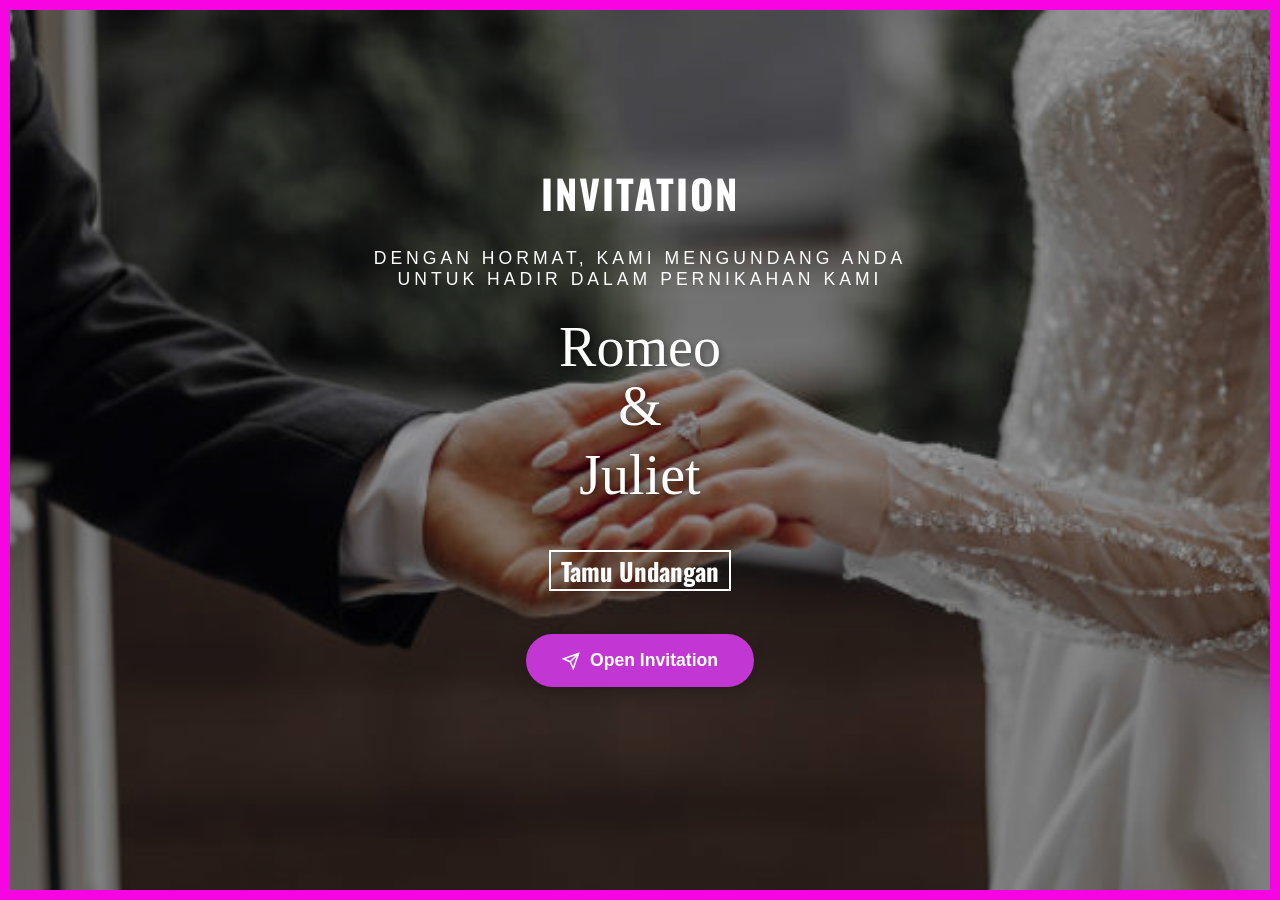
==== index.html @ ff1d527d "Add files via upload" ====
<!DOCTYPE html>
<html lang="id">
<head>
    <meta charset="UTF-8">
    <meta name="viewport" content="width=device-width, initial-scale=1.0">
    <title>Romeo & Juliet</title>
    <link rel="stylesheet" href="style.css">
    <!-- Google Fonts untuk font tulisan yang elegan -->
     <link rel="preconnect" href="https://fonts.googleapis.com">
<link rel="preconnect" href="https://fonts.gstatic.com" crossorigin>
<link href="https://fonts.googleapis.com/css2?family=Edu+VIC+WA+NT+Hand+Pre:wght@400..700&family=Oswald:wght@200..700&family=Pacifico&family=Rubik:ital,wght@0,300..900;1,300..900&display=swap" rel="stylesheet">
    <link rel="preconnect" href="https://fonts.googleapis.com">
    <link rel="preconnect" href="https://fonts.gstatic.com" crossorigin>
    <link href="https://googleapis.com" rel="stylesheet">
    <link rel="preconnect" href="https://fonts.googleapis.com">
<link rel="preconnect" href="https://fonts.gstatic.com" crossorigin>
<link href="https://fonts.googleapis.com/css2?family=Domine:wght@400..700&family=Edu+VIC+WA+NT+Hand+Pre:wght@400..700&family=Oswald:wght@200..700&family=Pacifico&family=Rubik:ital,wght@0,300..900;1,300..900&display=swap" rel="stylesheet">
    <!-- Hubungkan ke file CSS -->
    <link rel="stylesheet" href="style.css">

</head>
<body>

    <!-- Bagian 1: Home / Cover -->
    <section class="home-cover" id="home">
        <div class="cover-content">
            <p class="invitation-text">Invitation</p>
            <p class="greeting">Dengan hormat, kami mengundang Anda<br>untuk hadir dalam pernikahan kami</p>
            <h1 class="couple-names">Romeo</h1>
            <h1 class="simbol">&</h1>
            <h1 class="couple-names1">Juliet</h1>
            <h1 class="guest-name" id="nama-tamu">Nama Tamu</h1>
            
            <!-- Tombol untuk membuka undangan -->
            <button class="btn-open" onclick="openInvitation()">
                <svg width="18" height="18" viewBox="0 0 24 24" fill="none" stroke="currentColor" stroke-width="2"><path d="M22 2L11 13M22 2l-7 20-4-9-9-4 20-7z"/></svg>
                Open Invitation
            </button>
        </div>
    </section>
<script>
  // Mengambil parameter 'to' dari URL (Contoh: ?to=Budi+Santoso)
  const urlParams = new URLSearchParams(window.location.search);
  const namaTamu = urlParams.get('to');

  // Menangkap elemen berdasarkan ID 'nama-tamu'
  const elemenTamu = document.getElementById('nama-tamu');

  // Jika parameter 'to' tersedia di URL, ubah teksnya
  if (namaTamu && elemenTamu) {
    // decodeURIComponent berfungsi mengubah format seperti '+' atau '%20' menjadi spasi biasa
    elemenTamu.innerText = decodeURIComponent(namaTamu);
  } else if (elemenTamu) {
    // Teks default jika link tidak ada parameter 'to'
    elemenTamu.innerText = "Tamu Undangan";
  }
</script>
    <!-- BAGIAN BARU: Layar Transisi Foto Mempelai -->
    <div class="photo-transition-screen" id="loading-photo">
        <div class="photo-wrapper">
            <img src="images/foto1.jpg" alt="Foto Mempelai" class="mempelai-transition-img">
        </div>
    </div>

    <!-- Bagian 2: Halaman Utama -->
     <selection class="Foto-decor" id="decoration">
        <div class="decor">
            <div class="decor-top-container">
                <img src="images/decor_kiriatas.png" alt="Dekorasi Atas" class="decor-top_left">
                <img src="images/decor_kananatas.png" alt="Dekorasi Atas" class="decor-top_right">
            </div>
            <img src="images/decor-atas.png" alt="Dekorasi Atas" class="decor-top">
            
            <!-- 🛠️ UTAMA: Pastikan tgl-overlay-box MASUK ke dalam wadah foto ini -->
            <div class="flower-decor-container">
                <img src="images/foto1.jpg" alt="Foto" class="flower-decor">
                
                <!-- ➕ Pindahkan kotak angka 31 ke dalam sini -->
                <div class="tgl-overlay-box">
                    <img src="images/Font-tgl.png" alt="Dekorasi Tanggal" class="Font-tgl">
                </div>
            </div> <!-- Batas akhir wadah foto -->
            
            <!-- (⚠️ Tag tgl-overlay-box yang di luar sini sebelumnya silakan dihapus) -->

            <img src="images/decor-bawah.png" alt="Dekorasi Bawah" class="decor-bottom">
            <div class="teks1">
                <p class="opening-quote1">"Dan di antara tanda-tanda kekuasaan-Nya</p>
                <p class="opening-quote2">ialah Dia menciptakan untukmu pasangan</p>
                <p class="opening-quote3">hidup dari jenismu sendiri, supaya kamu</p>
                <p class="opening-quote4">merasa tenteram."</p>
                <p class="opening-quote5">QS. Ar-Rum: 21</p>
            </div>
        </div>
        <audio id="background-music" loop>
    <source src="music/musik-pernikahan.mp3" type="audio/mpeg">
    Browser kamu tidak mendukung pemutar audio.
</audio>
</selection>

    <section class="main-wedding-page" id="main-page">
        <div class="main-container">
            <!-- 🛠️ PERBAIKAN: Mengubah <head> menjadi <div> agar kode valid dan tidak merusak layout -->
                <div class="pembatas">
                    <img src="images/Batas-decor.png" als="Dekorasi Love" class="batas-center-decor">
                </div>
            <div class="opening-quote" id="opening-quote">
                <p class="quote1">Dengan memohon rahmat dan ridho Allah</p>
                <p class="quote2">SWT, kami bermaksud menyelenggarakan</p>
                <p class="quote3">pernikahan:</p>
            </div>
            
            <!-- Tempat Profil Pengantin (Langkah Selanjutnya) -->
            <div class="mempelai-box">
                <img src="images/Decor-Love.png" alt="Dekorasi Love" class="love-center-decor">
                
    
    <!-- 🤵 KARTU PROFIL MEMPELAI PRIA -->
    <div class="mempelai-card">
        <img src="images/Laki-Laki.jpg" alt="Foto Pengantin 1" class="mempelai-img">
        <div class="mempelai-info">
            <h3 class="mempelai-nama">Romeo</h3>
            <p class="mempelai-ayah">Putra dari Bapak Monty &amp; Ibu Rina</p>
        </div>
    </div>

    <!-- 👰 KARTU PROFIL MEMPELAI WANITA -->
    <div class="mempelai-card">
        <img src="images/wanita.jpg" alt="Foto Pengantin 2" class="mempelai1-img"> <!-- Ganti foto wanita jika ada -->
        <div class="mempelai-info">
            <h3 class="mempelai-nama">Juliet</h3>
            <p class="mempelai-ayah">Putri dari Bapak Ahmad &amp; Ibu Siti</p>
        </div>
    </div>
</div>
<div class="decoration">
            <img src="images/Batas-decor1.png" alt="Dekorasi Love" class="batasan">
        </div>
        <div class="text0">
            <p class="text1">MENUJU HARI BAHAGIA</p>
            <p class="text2">Hitung Mundur</p>
            <div class="countdown-container">
    <div class="countdown-card">
        <span id="days">00</span>
        <p>Hari</p>
    </div>
    <div class="countdown-card">
        <span id="hours">00</span>
        <p>Jam</p>
    </div>
    <div class="countdown-card">
        <span id="minutes">00</span>
        <p>Menit</p>
    </div>
    <div class="countdown-card">
        <span id="seconds">00</span>
        <p>Detik</p>
    </div>
</div>
        </div>
        </div>
    </section>

    <section class="weddings" id="program">
        <div>
            <img src="images/Batas-decor2.png" alt="Dekorasi Love" class="batasan">
        </div>
        <div class="Judul">
                <p class="text3">Waktu & Tempat</p>
                <h1 class="text4">Rangkaian Acara</h1>
            </div>
        <div class="decorationn">
            <div class="Program-item">
                <h1 class="icon">💍</h1>
                <h1 class="text-judul">Akad Nikah</h1>
                <p class="time">08:00 WIB</p>
                <p class="hari">Sabtu, 31 Oktober 2026</p>
            </div>
            <div class="Program-item">
                <h1 class="icon">💐</h1>
                <h1 class="text-judul">Resepsi</h1>
                <p class="time">11:00 WIB_selesai</p>
                <p class="hari">Sabtu, 31 Oktober 2026</p>
            </div>
            <div class="Program-item">
                <h1 class="icon">🧭</h1>
                <h1 class="text-judul">Lokasi</h1>
                <p class="time">JL. URIPSUMOHARJO</p>
                <p class="hari">Makassar</p>
                <button class="program-location" id="location-toggle" onclick="bukaPeta()">
                    ⚲ Buka Googgle Maps
                </button>
            </div>
        </div>
    </section>

    <section class="story" id="story1">
    <div class="foto-item">
        <img src="images/Batas-decor2.png" alt="Dekorasi Love" class="batasan">
    </div>
    <div class="Judul">
        <p class="text5">PERJALANAN KAMI</p>
        <h1 class="text6">Love Story</h1>
    </div>
    <div>
        <img src="images/foto2.jpg" alt="foto-story" class="story-foto">
    </div>
    
    <!-- 🛠️ AREA UTAMA: Kotak pembungkus cerita -->
        <!-- 🛠️ AREA UTAMA: Kotak kisah pembungkus seluruh komponen -->
    <div class="kisah">
        
        <!-- Elemen Kiri: Gambar Angka Tahun -->
        <img src="images/Tahun1.png" alt="text-tahun" class="image-text">
        
        <!-- Elemen Kanan: Konten Teks Cerita -->
        <div class="text-kisah">
            <p>Berkenalan saat ditaman nasional.</p>
        </div>

        <!-- 🛠️ UTAMA: Garis pembatas ditaruh di sini agar berada di bawah Tahun & Teks -->
        <img src="images/Garis.jpg" alt="garis-pembatas" class="garisan">

    </div> <!-- Batas akhir kotak kisah -->
    <div class="kisah">
        
        <!-- Elemen Kiri: Gambar Angka Tahun -->
        <img src="images/Tahun2.png" alt="text-tahun" class="image-text1">
        
        <!-- Elemen Kanan: Konten Teks Cerita -->
        <div class="text-kisah1">
            <p>Kami mengikat niat bersama kedua keluarga</p>
        </div>

        <!-- 🛠️ UTAMA: Garis pembatas ditaruh di sini agar berada di bawah Tahun & Teks -->
        <img src="images/Garis.jpg" alt="garis-pembatas" class="garisan">

    </div> <!-- Batas akhir kotak kisah -->
    <div class="kisah">
        
        <!-- Elemen Kiri: Gambar Angka Tahun -->
        <img src="images/Tahun3.png" alt="text-tahun" class="image-text2">
        
        <!-- Elemen Kanan: Konten Teks Cerita -->
        <div class="text-kisah2">
            <p>Menuju hari bahagia kami.</p>
        </div>

        <!-- 🛠️ UTAMA: Garis pembatas ditaruh di sini agar berada di bawah Tahun & Teks -->
        <img src="images/Garis.jpg" alt="garis-pembatas" class="garisan">

    </div> <!-- Batas akhir kotak kisah -->
</section>

<section class="moment" id="our-moment">
    <div>
        <img src="images/Batas-decor2.png" alt="Dekorasi Love" class="batasann">
    </div>
    <div class="Judul">
        <p class="text5">GALERI</p>
        <h1 class="text6">Our Moment</h1>
    </div>
    <div class="gallery-carousel-container"></div>
        <!-- Jendela Intip Foto -->
        <div class="gallery-viewport">
            <div class="gallery-slider">
                <!-- Pastikan semua foto Anda didaftarkan berbaris di sini -->
                <div class="slide-item active"><img src="images/foto-pose1.jpg" alt="Foto 1"></div>
                <div class="slide-item "><img src="images/foto-pose2.jpg" alt="Foto 2"></div>
                <div class="slide-item "><img src="images/foto-pose3.jpg" alt="Foto 3"></div>
                <div class="slide-item "><img src="images/foto-pose4.jpg" alt="Foto 4"></div>
                <div class="slide-item "><img src="images/foto-pose5.jpg" alt="Foto 5"></div>
            </div>
                <div class="gallery-controls-bottom">
                    <!-- Tombol Back (Mundur) -->
                    <button class="carousel-btn back-btn" onclick="geserFoto(-1)">↩</button>
                    <!-- Tombol Next (Maju) -->
                    <button class="carousel-btn next-btn" onclick="geserFoto(1)">↪</button>
                </div>
        </div>
        <div class="Judul">
    <p class="text7">MOMEN BAHAGIA</p>
    <!-- Ganti teks h1 di bawah ini dengan slogan pilihan Anda -->
    <h1 class="text8">Menangkap Detik, Mengabadikan Kita.</h1>
</div>
    </div>
</section>

<section class="ucapandoa" id="rsvp">
    <div>
        <img src="images/Batas-decor2.png" alt="Dekorasi Love" class="batasann">
    </div>
        <div class="Judul">
            <p class="text5">RSVP</p>
            <h1 class="text6">Ucapan & Doa</h1>
        </div>
    <div class="rsvp-bg-box">
        <div class="guestbook-container">
            <form id="guestbook-form" onsubmit="kirimUcapan(event)">
                <div class="input-group">
        <select id="guest-status-input" required>
            <option value="" disabled selected>Konfirmasi Kehadiran</option>
            <option value="Hadir">Saya akan datang (Hadir)</option>
            <option value="Tidak Hadir">Maaf, Tidak dapat hadir</option>
        </select>
    </div>
                <!-- Kolom Input Nama -->
                <div class="input-group">
                    <input type="text" id="guest-name-input" placeholder="Nama Anda" required>
                </div>
                
                <!-- Kolom Input Teks Ucapan/Doa -->
                <div class="input-group">
                    <textarea id="guest-message-input" rows="4" placeholder="Tulis ucapan &amp; doa restu Anda di sini..." required></textarea>
                </div>
                
                <!-- Tombol Kirim -->
               <div class="input-group">
                    <button type="submit" class="btn-send-wish">Kirim Ucapan</button>
                </div>
            </form>

            <!-- Wadah Tempat Munculnya Daftar Ucapan Tamu (Nanti diisi lewat JS) -->
            <div class="wishes-display-box" id="wishes-box">
                <!-- Ucapan tamu yang sudah dikirim akan otomatis menumpuk di sini -->
            </div>
        </div>
         <div class="wishes-display-container" id="wishes-display-container"></div>
    </div>
</section>
<section class="giftpage" id="gift">
    <div>
        <img src="images/Batas-decor2.png" alt="Dekorasi Love" class="batasann">
    </div>
        <div class="Judul">
            <p class="text5">TANPA MENGURANGI RASA HORMAT</p>
            <h1 class="text6">Amplop Digital</h1>
            <p class="text9">Tanpa mengurangi rasa hormat, bagi anda yang ingin memberikan<br>tanda kasih kepada kami, dapat melalui:</p>
        </div>
         <div class="gift-container">
            
            <!-- Kartu 1: Rekening Bank (Misal Bank BCA) -->
            <div class="gift-single-box">
            
            <!-- Baris 1: BANK BCA -->
            <div class="gift-row-item">
                <div class="gift-text-side">
                    <h3 class="bank-title">BANK BCA</h3>
                    <p class="account-num" id="rek-bca">1234567890</p>
                    <p class="account-owner">a.n. Romeo / Juliet</p>
                </div>
                <button class="btn-copy-inline" onclick="salinNomor('rek-bca', this)">
                    📋 Salin
                </button>
            </div>

            <!-- Baris 2: BANK BRI -->
            <div class="gift-row-item">
                <div class="gift-text-side">
                    <h3 class="bank-title">BANK BRI</h3>
                    <p class="account-num" id="rek-bri">9876543210123</p>
                    <p class="account-owner">a.n. Romeo / Juliet</p>
                </div>
                <button class="btn-copy-inline" onclick="salinNomor('rek-bri', this)">
                    📋 Salin
                </button>
            </div>

            <!-- Baris 3: GOPAY -->
            <div class="gift-row-item">
                <div class="gift-text-side">
                    <h3 class="bank-title">GOPAY</h3>
                    <p class="account-num" id="E-gopay">081234567890</p>
                    <p class="account-owner">a.n. Romeo / Juliet</p>
                </div>
                <button class="btn-copy-inline" onclick="salinNomor('E-gopay', this)">
                    📋 Salin
                </button>
            </div>

            <!-- Baris 4: DANA -->
            <div class="gift-row-item">
                <div class="gift-text-side">
                    <h3 class="bank-title">DANA</h3>
                    <p class="account-num" id="E-dana">081234567890</p>
                    <p class="account-owner">a.n. Romeo / Juliet</p>
                </div>
                <button class="btn-copy-inline" onclick="salinNomor('E-dana', this)">
                    📋 Salin
                </button>
            </div>

        </div> <!-- Batas akhir satu kotak box -->

            <!-- Kartu 2: Pengiriman Kado Fisik / Alamat Rumah -->
            <div class="gift-address-card">
                <div class="gift-bank-info">
                    <h3 class="bank-name">KIRIM KADO (ALAMAT)</h3>
                    <p class="account-number" id="alamat-kado">JL. URIP SUMOHARJO NO. 12, MAKASSAR</p>
                    <p class="account-name">Penerima: Romeo (08123456789)</p>
                </div>
                <!-- Tombol Salin Alamat -->
                <button class="btn-copy-gift" onclick="salinNomor('alamat-kado', this)">
                    📍 Salin Alamat
                </button>
            </div>
            <div class="decor-bottom-container">
                <img src="images/decor_kiriatas.png" alt="Dekorasi Bawah" class="decor-top_bottom1">
                <img src="images/decor_kananatas.png" alt="Dekorasi Bawah" class="decor-top_bottom">
            </div>
        </div>
        <!-- Tombol Play/Pause Melayang -->
<button id="music-control" onclick="toggleMusic()">🎵</button>

<script>
    let isPlaying = false;
    const backgroundMusic = document.getElementById('background-music');
    const musicBtn = document.getElementById('music-control');

    // Jika tombol buka undangan diklik, set status musik jadi playing
    document.getElementById('open-invitation').addEventListener('click', function() {
        backgroundMusic.play();
        isPlaying = true;
        musicBtn.innerHTML = "⏸";
    });

    function toggleMusic() {
        if (isPlaying) {
            backgroundMusic.pause();
            musicBtn.innerHTML = "▶";
            isPlaying = false;
        } else {
            backgroundMusic.play();
            musicBtn.innerHTML = "⏸";
            isPlaying = true;
        }
    }
</script>
</section>

<section class="penutup" id="tutup-page">
    <div class="closing-photo-container">
     <img src="images/foto-pose6.jpg" alt="Foto Penutup" class="closing-img">
        <div class="text10">
            <p class="text0">SAMAPI JUMPA DI HARI BAHAGIA KAMI<br>TERIMA KASIH</p>
            <H1 class="mempelaii">Romeo & Juliet</H1>
        </div>
                <!-- Kaki Halaman Paling Bawah Anda -->
        <footer class="footer-copyright">
            
            <!-- Wadah Kredit Pembuat & Tombol Sosial Media Anda -->
            <div class="creator-credits">
                <span class="creator-text">Created by Alunbowed</span> <!-- 🛠️ Ganti 'YourName' dengan nama Anda -->
                
                <div class="social-icons-group">
                    <!-- 1. Nomor HP / WhatsApp (Klik langsung Salin Nomor) -->
                    <button class="social-btn-item" onclick="salinNomorHp('082191532695', this)" title="Salin Nomor HP">
                        <img src="images/icon-wa.png" alt="WhatsApp">
                    </button>
                    
                    <!-- 2. Instagram (Buka Link Profil) -->
                    <a href="https://www.instagram.com/aidil_majid_hamid/" target="_blank" class="social-btn-item" title="Instagram">
                        <img src="images/icon-instagram.png" alt="Instagram">
                    </a>
                    
                    <!-- 3. Telegram (Buka Link Profil) -->
                    <a href="https://t.me/AidilMJ" target="_blank" class="social-btn-item" title="Telegram">
                        <img src="images/icon-telegram.png" alt="Telegram">
                    </a>
                    
                    <!-- 4. TikTok (Buka Link Profil) -->
                    <a href="https://www.tiktok.com/@aidilfitrimajid?is" target="_blank" class="social-btn-item" title="TikTok">
                        <img src="images/icon-tiktok.png" alt="TikTok">
                    </a>
                </div>
            </div>
            <p>&copy; 2026 Melomaniac. All Rights Reserved.</p>
        </footer>

    </div>
</section>

    <nav class= "floating-navbar" id="main-navbar">
        <button class="nav-toggle-btn" id="navbar-toggle" onclick="toggleNavbarView()">
            <span>⟩</span>
        </button>
        <button class="nav-item" onclick="scrollToSection('home')">
            <span>🏠︎</span>
            <p>Home</p>
        </button>
        <button class="nav-item" onclick="scrollToSection('main-page')">
            <span></span>
            <p>MEMPELAI</p>
        </button>
        <button class="nav-item" onclick="scrollToSection('program')">
            <span></span>
            <p>ACARA</p>
        </button>
        <button class="nav-item" onclick="scrollToSection('story1')">
            <span></span>
            <p>KISAH</p>
        </button>
        <button class="nav-item" onclick="scrollToSection('our-moment')">
            <span></span>
            <p>GALERI</p>
        </button>
        <button class="nav-item" onclick="scrollToSection('rsvp')">
            <span></span>
            <p>UCAPAN</p>
        </button>
        <button class="nav-item" onclick="scrollToSection('gift')">
            <span></span>
            <p>HADIA</p>
        </button>
        <button class="nav-item" id="btn-scroll-toggle" onclick="toggleAutoScroll()">
            <span id="scroll-icon">⏸</span>
            <p id="scroll-text">STOP</p>
        </button>
    </nav>

    <!-- Tempat file JavaScript -->
    <script src="script.js"></script>
</body>
</html>
---- style.css ----
/* Reset dasar */
* {
  margin: 0;
  padding: 0;
  box-sizing: border-box;
}

body {
  font-family: "Montserrat", sans-serif;
  background-color: #fcf8f2;
  color: #4a4a4a;
  overflow-x: hidden;
}

/* Pengaturan Bagian Cover Home */
.home-cover {
  position: relative;
  width: 100%;
  height: 100vh; /* Tinggi penuh satu layar ponsel/laptop */
  display: flex;
  justify-content: center;
  align-items: center;
  text-align: center;
  /* Ganti gambar di bawah dengan foto background Anda sendiri nanti jika ada */
  background:
    linear-gradient(rgba(0, 0, 0, 0.4), rgba(0, 0, 0, 0.4)),
    url("images/Background.jpg") no-repeat center center;
  background-size: cover;
  padding: 20px;
  border: 10px solid #f704e2; /* Membuat bingkai emas mengelilingi 4 sisi layar */
  box-sizing: border-box;
}

/* Konten di dalam Cover */
.cover-content {
  color: #ffffff;
  animation: fadeInUp 1.5s ease-out;
}

.invitation-text {
  font-family: "Oswald", sans-serif;
  font-size: 2.5rem; /* Ukuran font untuk teks "Invitation" */
  letter-spacing: 2px;
  position: relative;
  font-weight: 900;
  margin-top: -50px;
  text-transform: uppercase;
}

.greeting1 {
  font-size: 1.1rem; /* Sebelumnya 0.8rem (Dibuat lebih terbaca) */
  letter-spacing: 4px;
  position: relative;
  font-weight: 500;
  margin-bottom: 1px;
  text-transform: uppercase;
}

/* 1. Ubah ukuran font di bagian Konten Cover */
.greeting {
  font-size: 1.1rem; /* Sebelumnya 0.8rem (Dibuat lebih terbaca) */
  letter-spacing: 4px;
  position: relative;
  font-weight: 500;
  margin-bottom: 0px;
  text-transform: uppercase;
}

.couple-names {
  font-family: "Great Vibes", cursive;
  font-size: 3.5rem; /* Sebelumnya 4rem (Dibuat jauh lebih besar dan menonjol) */
  font-weight: normal;
  margin-bottom: -30px;
  text-shadow: 2px 3px 6px rgba(0, 0, 0, 0.4);
}

.simbol {
  font-family: "Great Vibes", cursive;
  font-size: 3.5rem;
  font-weight: normal;
  margin-bottom: -20px;
  text-shadow: 2px 3px 6px rgba(0, 0, 0, 0.4);
}

.couple-names1 {
  font-family: "Great Vibes", cursive;
  font-size: 3.5rem; /* Sebelumnya 4rem (Dibuat jauh lebih besar dan menonjol) */
  font-weight: normal;
  margin-bottom: 25px;
  text-shadow: 2px 3px 6px rgba(0, 0, 0, 0.4);
}

.cover-content {
  display: flex;

  /* 🛠️ PERBAIKAN UTAMA 1: Memaksa konten berbaris ke bawah (Vertikal) */
  flex-direction: column;

  /* Memastikan semua elemen (Nama Tamu & Tombol) mengunci tepat di as tengah halaman */
  align-items: center;
  justify-content: center;

  /* Jarak renggang antar komponen di dalam cover */
  gap: 25px;
}

.guest-name {
  display: inline-block;
  margin: 20px auto;
  padding: 0px 10px;
  font-family: "Oswald", sans-serif;
  outline: 2px solid #ffffff;
  text-align: center;
  box-sizing: border-box;
  margin-top: -5px;
  font-size: 1.55rem;
}

/* 2. Ubah ukuran Tombol agar lebih pas dengan teks di atasnya */
.btn-open {
  display: inline-flex;
  align-items: center;
  gap: 10px;
  padding: 16px 36px; /* Dipertebal dari sebelumnya 12px 28px */
  background-color: #c237d4;
  color: #ffffff;
  border: none;
  border-radius: 30px;
  font-family: "Montserrat", sans-serif;
  font-size: 1.1rem; /* Sebelumnya 0.9rem */
  font-weight: 600;
  cursor: pointer;
  box-shadow: 0 4px 15px rgba(0, 0, 0, 0.2);
  transition: all 0.3s ease;
  margin: 0 auto;
  justify-content: center;
}

.btn-open:hover {
  background-color: #ffff;
  transform: translateY(-2px);
  color: #c237d4;
  box-shadow: 0 6px 20px rgba(0, 0, 0, 0.3);
}

/* Animasi Muncul Lembut */
@keyframes fadeInUp {
  from {
    opacity: 0;
    transform: translateY(30px);
  }
  to {
    opacity: 1;
    transform: translateY(0);
  }
}

/* Pengaturan Halaman Utama */

/* Pengaturan Layar Transisi Foto */
.photo-transition-screen {
  display: none; /* Sembunyikan di awal */
  position: fixed;
  top: 0;
  left: 0;
  width: 100%;
  height: 100vh;
  background-color: rgba(247, 4, 226, 0.5);
  z-index: 999;
  justify-content: center;
  align-items: center;
  opacity: 1;
  transition: opacity 1.5s ease-in-out;
}

.photo-wrapper {
  text-align: center;
  max-width: 90%; /* 🛠️ Diperbaiki dari 500% menjadi 90% agar pas di HP */
}

.decor-top-container {
  display: flex;
  justify-content: space-between; /* Membuat dekorasi atas kiri dan kanan berada di ujung */
  width: 100%;
  max-width: 500px; /* Membatasi ukuran maksimal dekorasi atas agar estetik */
  margin-bottom: center;
  margin-top: 30px;
}

/* 🛠️ Pengaturan Dekorasi Kiri Atas */
.decor-top_left {
  position: absolute; /* 🔒 Mengunci posisi secara bebas di dalam halaman */
  top: 20px; /* Jarak aman 20px dari tepi atas bingkai */
  left: 20px; /* Jarak aman 20px dari tepi kiri bingkai */
  width: 30%; /* Diperkecil sedikit menjadi 30% agar tidak menabrak teks */
  max-width: 200px;
  height: auto;
  z-index: 5; /* Memastikan berada di atas background */
}

/* 🛠️ Pengaturan Dekorasi Kanan Atas */
.decor-top_right {
  position: absolute; /* 🔒 Mengunci posisi secara bebas di dalam halaman */
  top: 20px; /* Jarak aman 20px dari tepi atas bingkai */
  right: 20px; /* Jarak aman 20px dari tepi kanan bingkai (Menempel Kanan) */
  width: 30%;
  max-width: 200px;
  height: auto;
  z-index: 5;
}

/* ⚠️ WAJIB PERIKSA PEMBUNGKUSNYA: Pastikan halaman utama Anda memiliki posisi relative agar kembang tidak melesat keluar halaman */
.opening-section-page,
.Foto-decor,
.weddings {
  position: relative; /* Pastikan baris ini sudah terketik di css halaman Anda */
}

/* 1. Menjadikan wadah foto sebagai jangkar koordinat */
.flower-decor-container {
  position: relative; /* 🔒 Wajib dikunci relative agar gambar tanggal tidak melesat keluar foto */
  display: block; /* Membuat ukuran wadah pas mengikuti lebar foto */
  max-width: 550px; /* Samakan dengan max-width dari .flower-decor Anda */
  margin: 0 auto;
}

/* 2. 🛠️ UTAMA: Mengunci posisi gambar tanggal di pojok kanan atas foto (Lingkaran Merah) */
.tgl-overlay-box {
  position: absolute; /* 🔒 Mengunci posisi secara bebas di atas foto */
  top: 15px; /* Jarak dari tepi atas foto (Silakan ubah angka ini untuk naik/turun) */
  right: 35px; /* Jarak dari tepi kanan foto (Silakan ubah angka ini untuk geser kiri/kanan) */
  z-index: 10; /* Memastikan berada di lapisan paling depan di atas foto */
}

/* 3. Mengatur ukuran gambar tulisan tanggal */
.Font-tgl {
  width: 150px; /* Atur ukuran lebar gambar tulisan tanggal Anda agar pas dan estetik */
  height: auto;
  display: block;
  pointer-events: none; /* Agar tidak mengganggu jika layar disentuh */
}

.decor-top {
  width: 100%;
  max-width: 600px; /* Membatasi ukuran maksimal dekorasi atas agar estetik */
  height: auto;
  margin-bottom: center;
  margin-top: 20px;
}

.flower-decor {
  width: 100%; /* 🛠️ Diperbaiki dari 500% menjadi 100% agar mengikuti wadah */
  max-width: 600px; /* Membatasi ukuran maksimal foto agar estetik */
  height: auto;
  border-radius: 15px;
  margin-bottom: center;
  margin-top: center;
}

.decor-bottom {
  width: 100%;
  max-width: 600px; /* Membatasi ukuran maksimal dekorasi atas agar estetik */
  height: auto;
  margin-bottom: center;
  border-radius: 15px;
}

.teks1 {
  font-size: 1.2rem;
}

.opening-quote {
  font-size: 1.2rem;
}

.opening-quote1 {
  color: #4a4a4a;
  font-weight: 455;
}

.opening-quote2 {
  color: #4a4a4a;
  font-weight: 455;
}

.opening-quote3 {
  color: #4a4a4a;
  font-weight: 455;
}

.opening-quote4 {
  color: #4a4a4a;
  font-weight: 455;
}

.opening-quote5 {
  color: #4a4a4a;
  font-weight: 600;
  margin-bottom: 100px;
}

.batas-center-decor {
  width: 50%;
  max-width: 350px;
  margin-top: -5px;
}

.quote1 {
  color: #4a4a4a;
  font-weight: 455;
}

.quote2 {
  color: #4a4a4a;
  font-weight: 455;
}

.quote3 {
  color: #4a4a4a;
  font-weight: 455;
  margin-bottom: 50px;
}

/* Kotak Utama pembungkus kedua pengantin */
.mempelai-box {
  display: flex;
  justify-content: center; /* Membuat kedua kartu berada pas di tengah halaman */
  align-items: flex-start;
  gap: 40px; /* Jarak celah di antara kartu pria dan kartu wanita */
  max-width: 1000px; /* Diperlebar agar muat dua foto berdampingan */
  margin: 40px auto;
  padding: 0 20px;
  position: relative; /* 🔒 Mengunci posisi agar dekorasi love bisa melayang bebas */
}

/* ➕ UTAMA: Kotak khusus per individu agar teks otomatis turun ke bawah foto */
.mempelai-card {
  display: flex;
  flex-direction: column; /* 🔄 Mengubah arah barisan ke bawah (Foto atas, teks bawah) */
  align-items: center; /* Membuat teks nama otomatis rata tengah di bawah foto */
  text-align: center; /* Memastikan teks tertulis rata tengah */
  width: 45%; /* Membagi area layar seimbang kiri dan kanan */
  max-width: 350px;
}

/* Mengatur wadah teks di bawah foto */
.mempelai-info {
  margin-top: 25px; /* Memberikan celah jarak antara dasar foto dengan teks nama */
  padding: 0 20px;
  text-align: center; /* Memastikan teks tertulis rata tengah */
}

.mempelai-nama {
  font-size: 2.5rem; /* Disesuaikan ukurannya agar pas di bawah foto */
  font-weight: bold;
  color: #000000;
  margin-bottom: 10px;
}

.mempelai-ayah {
  font-size: 1.2rem;
  color: #000000;
}

.batasan {
  width: 100%;
  max-width: 500px;
  margin-top: -5px;
}

.text1 {
  font-size: 1.5rem;
  font-weight: 400;
  color: #ff16ff;
  margin-top: 0%;
}

.text2 {
  font-family: "Courier New", Courier, monospace;
  font-size: 2.5rem;
  font-weight: bold;
  color: #ff16ff;
}

/* Wadah Utama Countdown agar Berjejer ke Samping */
.countdown-container {
  display: flex;
  justify-content: center;
  align-items: center;
  gap: 15px; /* Jarak celah antar kotak angka */
  margin: 30px auto; /* Jarak kosong atas dan bawah */
  max-width: 500px;
  padding: 0 10px;
}

/* Desain Kotak Setiap Angka */
.countdown-card {
  background-color: #ffffff; /* Latar belakang putih bersih */
  border: 2px solid #ff00ea; /* Garis tepi pink cerah sesuai tema Anda */
  padding: 12px 10px;
  border-radius: 12px; /* Membuat sudut kotak melengkung manis */
  width: 75px; /* Lebar kotak yang pas untuk layar ponsel */
  text-align: center;
  box-shadow: 0px 4px 15px rgba(247, 4, 227, 0.219); /* Efek bayangan pink tipis */
}

.Program-item:last-child {
  margin-bottom: 0;
}

.Program-item.muncul-up {
  opacity: 1 !important;
  transform: translateY(0) !important; /* Kembali ke posisi asli */
}

/* Desain Angka Besar yang Berdetak */
.countdown-card span {
  font-family: "Montserrat", sans-serif;
  font-size: 1.8rem;
  font-weight: 700; /* Dibuat tebal (bold) */
  color: #000000;
  display: block;
  margin-bottom: 2px;
}

/* Desain Teks Keterangan di Bawah Angka (Hari, Jam, dll) */
.countdown-card p {
  font-size: 0.75rem;
  font-weight: 600;
  color: #f704e2; /* Teks warna pink kustom Anda */
  text-transform: uppercase; /* Otomatis menjadi huruf kapital */
  letter-spacing: 1px;
  margin-bottom: 50%;
}

/* 🛠️ SESUAIKAN KODE FOTO ANDA (Hapus display:block, margin-left/right lama agar tidak merusak posisi kartu) */
.mempelai-img {
  width: 100%; /* Mengikuti lebar wadah kartu (100% dari card) */
  max-height: 250%;
  border-radius: 10px;
  box-shadow: 0px 5px 30px rgba(255, 3, 171, 0.5);
  outline: 3px solid #f704e2;
  /* margin-top atau margin-bottom silakan disesuaikan jika butuh jarak atas luar */
  opacity: 0;
  transform: translateX(-100px);
  transition:
    opacity 5s cubic-bezier(0.25, 1, 0.5, 1),
    transform 5s cubic-bezier(0.25, 1, 0.5, 1);
}

.mempelai1-img {
  width: 100%; /* Mengikuti lebar wadah kartu (100% dari card) */
  max-height: 250%;
  border-radius: 10px;
  box-shadow: 0px 5px 30px rgba(255, 3, 171, 0.5);
  outline: 3px solid #f704e2;
  height: auto;
  /* margin-top atau margin-bottom silakan disesuaikan jika butuh jarak atas luar */
  opacity: 0;
  transform: translateX(100px);
  transition:
    opacity 5s cubic-bezier(0, 1, 0.5, 1),
    transform 5s cubic-bezier(0, 1, 0.5, 1);
}

.mempelai-img.muncul {
  opacity: 1;
  transform: translateX(0); /* Meluncur kembali ke posisi asli */
}

.mempelai1-img.muncul {
  opacity: 1;
  transform: translateY(0);
}

/* 🛠️ Mengunci dekorasi Love tepat di tengah atas celah kedua foto */
.love-center-decor {
  position: absolute; /* 🔒 Bebas melayang tanpa merusak barisan foto */
  left: 50%; /* Geser ke titik tengah horizontal layar */
  top: -30px; /* Atur ketinggiannya di atas foto (Sesuaikan angka minus ini dengan jarak atas foto Anda) */
  transform: translateX(
    -500%
  ); /* Trik wajib agar posisinya benar-benar pas di as tengah */

  width: 80px; /* Atur lebar ukuran gambar love agar pas dan estetik */
  height: auto;
  z-index: 10; /* Memastikan berada di lapisan depan */
  pointer-events: none;

  /* Efek animasi denyut jantung lembut (opsional, membuat undangan makin hidup) */
  animation: heartbeat 2.5s infinite ease-in-out;
}

/* Kode efek animasi berdenyut lembut */
@keyframes heartbeat {
  0% {
    transform: translateX(-50%) scale(1);
  }
  50% {
    transform: translateX(-50%) scale(1.15);
  }
  100% {
    transform: translateX(-50%) scale(1);
  }
}

.mempelai-transition-img {
  width: 100%; /* 🛠️ Diperbaiki dari 500% menjadi 100% agar mengikuti wadah */
  max-width: 550px; /* Membatasi ukuran maksimal foto agar estetik */
  height: auto;
  border-radius: 15px;
  margin-bottom: 20px;
  box-shadow: 0 10px 30px rgba(0, 0, 0, 0.5);
  animation: scaleUp 5s ease-in-out forwards; /* Animasi zoom-in perlahan selama 5 detik */
  opacity: 1;
  transition:
    opacity 1.5s ease-in-out,
    transform 1.5s ease-in-out;
}

/* Class bantuan pemicu dari JavaScript */
.show-flex {
  display: flex !important;
  opacity: 1;
}

/* 🛠️ TAMBAHKAN CLASS INI (Sebelumnya hilang di CSS Anda, sehingga main-page tetap tersembunyi) */
.show-page {
  display: block !important;
  opacity: 1 !important;
}

/* Animasi zoom-in perlahan selama 5 detik */
@keyframes scaleUp {
  from {
    transform: scale(1);
  }
  to {
    transform: scale(1.06);
  }
}

.Foto-decor {
  display: none; /* 🔒 Menyembunyikan halaman ini saat pertama kali web dibuka */
  opacity: 1;
  transition: opacity 50s ease-in-out;
  padding: 20px 20px;
  background-color: #f7d5f8; /* Warna latar belakang halaman utama yang lembut */
  min-height: 100vh;
  text-align: center;
  z-index: 1;
  padding: 20px;
  border-left: 10px solid #f704e2; /* Membuat bingkai emas mengelilingi 4 sisi layar */
  border-right: 10px solid #f704e2; /* Membuat bingkai emas mengelilingi 4 sisi layar */
  box-sizing: border-box;
}

.main-wedding-page {
  display: none; /* 🔒 Menyembunyikan halaman ini saat pertama kali web dibuka */
  opacity: 1;
  transition: opacity 50s ease-in-out;
  padding: 60px 20px;
  background-color: #f7d5f8; /* Warna latar belakang halaman utama yang lembut */
  min-height: 100vh;
  text-align: center;
  z-index: 1;
  padding: 20px;
  border-left: 10px solid #f704e2; /* Membuat bingkai emas mengelilingi 4 sisi layar */
  border-right: 10px solid #f704e2; /* Membuat bingkai emas mengelilingi 4 sisi layar */
  box-sizing: border-box;
}

/* Class bantuan untuk memicu animasi muncul lewat JavaScript */
.show-page {
  display: block !important;
  opacity: 1 !important;
}

/* Efek menghilangkan sampul saat diklik */
.fade-out {
  opacity: 0 !important;
  pointer-events: none; /* Mencegah interaksi saat menghilang */
  transition: opacity 50s ease-in-out;
}

/* Kotak Utama Menu Navigasi Samping Kiri */
.floating-navbar {
  /* 🛠️ PERBAIKAN 1: Ganti display: none menjadi flex agar animasi transisi transform bekerja */
  display: flex;
  position: fixed;
  z-index: 9999;
  flex-direction: column;
  gap: 20px;
  padding: 25px 14px;
  background-color: #f802a6;
  box-shadow: 5px 0 25px rgba(231, 26, 187, 0.637);

  /* 🛠️ PERBAIKAN 2: Sembunyikan total di awal sebelum tombol dibuka */
  top: 50%;
  left: 0px;
  opacity: 0;
  pointer-events: none;
  transform: translateY(-50%) translateX(-100%); /* Dorong penuh ke kiri luar layar */

  /* Animasi geser menyamping halus */
  transition:
    transform 0.4s cubic-bezier(0.4, 0, 0.2, 1),
    left 0.4s ease,
    opacity 0.4s ease;
}

/* 🛠️ PERBAIKAN 3: Saat tombol dibuka, pemicu ini hanya memunculkan wujudnya saja dengan status default KE-HIDE */
.show-navbar {
  display: flex !important;
  opacity: 1 !important;
  pointer-events: auto !important;
  /* Tetap berada di kiri luar layar, hanya menyisakan tombol panah hitamnya saja */
  transform: translateY(-50%) translateX(-100%) !important;
  left: 0px !important;
}

/* 🛠️ PERBAIKAN 4: Class pemicu saat tombol panah DIKLIK untuk MEMBUKA menu secara utuh */
.floating-navbar.open-mode {
  transform: translateY(-50%) translateX(0%) !important;
  left: 20px !important;
}

/* Desain Tombol Panah (Sumbu Y Penuh) */
.nav-toggle-btn {
  position: absolute;
  top: 0;
  right: -25px;
  height: 100%;
  width: 25px;
  background-color: #000000;
  border: none;
  border-radius: 0 20px 20px 0;
  cursor: pointer;
  display: flex;
  align-items: center;
  justify-content: center;
  box-shadow: 2px 0 10px rgba(247, 0, 173, 0.5);
}

.nav-toggle-btn span {
  font-size: 1.1rem;
  font-weight: bold;
  color: #f802a6;
}

/* Otomatis sembunyikan icon menu saat navbar merapat ke kiri luar agar rapi */
.floating-navbar:not(.open-mode) .nav-item {
  opacity: 0;
  pointer-events: none;
}

.floating-navbar .nav-item {
  /* 🛠️ PERBAIKAN 1: Hapus background: none dan ganti dengan warna background kustom */
  background-color: #f7f7f7; /* Warna abu-abu terang yang lembut (Bisa diganti pink transparan/emas) */
  border: 1px solid #e0e0e0; /* Garis tepi tipis agar tombol terlihat tegas */

  /* 🛠️ PERBAIKAN 2: Berikan ruang di dalam tombol agar background meluas rapi */
  padding: 10px 14px;
  width: 100%; /* Memaksa lebar tombol penuh mengikuti kotak navbar */
  min-width: 75px; /* Menjaga lebar minimal agar teks tidak terpotong */

  /* 🛠️ PERBAIKAN 3: Membuat sudut kotak background tombol sedikit melengkung */
  border-radius: 10px;

  /* Pengaturan teks tetap rapi */
  cursor: pointer;
  display: flex;
  flex-direction: column;
  align-items: center;
  justify-content: center;
  font-family: "Montserrat", sans-serif;
  font-size: 0.75rem;
  font-weight: 600;
  color: #4a4a4a;
  transition: all 0.3s ease; /* Membuat efek transisi warna saat disentuh menjadi halus */
}

.floating-navbar .nav-item:hover {
  background-color: #f781cf; /* Berubah menjadi warna pink cerah kustom Anda */
  color: #ffffff; /* Tulisan otomatis berubah jadi putih bersih saat ditekan */
  border-color: #f781cf;
  transform: scale(
    1.05
  ); /* Efek tombol sedikit membesar lembut saat disentuh */
}

.weddings {
  display: none; /* 🔒 Tetap biarkan dikunci sembunyi di awal agar tidak bocor */
  opacity: 1;
  padding: 20px 20px;
  background-color: #f7d5f8;
  min-height: 100vh;
  text-align: center;
  z-index: 1;
  border-left: 10px solid #f704e2;
  border-right: 10px solid #f704e2;
  box-sizing: border-box;
}

/* 🛠️ UTAMA: Tambahkan class ini agar JavaScript bisa membuka kuncinya saat tombol diklik */
.weddings.show-page {
  display: block !important;
  opacity: 1 !important;
}

.text3 {
  font-weight: 600;
  font-size: 1.15rem;
  color: #e203ff;
}

.text4 {
  color: #000000;
  font-family: "Domine", serif;
  font-weight: 900;
  margin-bottom: 25px;
}

.decorationn {
  display: flex;
  flex-direction: column;
  justify-content: center;
  align-items: center;
  width: 90%;
  max-width: 380px;
  margin: 10px auto;

  /* Memasang gambar kubah langsung sebagai background CSS */
  background: url("images/Background1.png") no-repeat center top;
  background-size: 95% 95%; /* Memaksa gambar kubah melar mengikuti panjang seluruh teks */

  /* Memberikan jarak aman di dalam kubah agar teks tidak menempel ke garis tepi */
  padding: 60px 30px;
  box-sizing: border-box;
  text-align: center;
}

/* 🛠️ SINKRONISASI: Samakan juga dengan huruf kapital di HTML Anda (Program-item) */
.Program-item {
  opacity: 0;
  transform: translateY(50px); /* Didorong ke bawah sejauh 50px */

  /* Efek transisi pergerakan yang super halus */
  transition:
    opacity 1.2s cubic-bezier(0.5, 1, 0.5, 1),
    transform 1.2s cubic-bezier(0.5, 1, 0.5, 1);

  margin-bottom: 45px; /* Jarak renggang antar blok acara */
}

.Program-item:last-child {
  margin-bottom: 0;
}

.Program-item.muncul-up {
  opacity: 1 !important;
  transform: translateY(0) !important; /* Kembali ke posisi asli */
}

.icon {
  color: #000000;
  width: 50px;
  height: 50px;
  margin: auto;
  min-height: 50%;
  display: flex;
  justify-content: center;
  align-items: center;
  outline: 3px solid #000000;
  overflow: unset;
  outline-offset: -5px;
  border-radius: 12px;
}

.text-judul {
  font-family: "Edu VIC WA NT Hand Pre", cursive;
  font-optical-sizing: auto;
  color: #000000;
  font-size: 2rem;
}

.time {
  color: #000000;
  font-family: "Segoe UI", Tahoma, Geneva, Verdana, sans-serif;
  font-size: 1.5rem;
  font-weight: 950;
  margin-top: 0px;
}

.program-location {
  display: inline-flex;
  align-items: center;
  gap: 500px;
  padding: 10px 36px; /* Dipertebal dari sebelumnya 12px 28px */
  background-color: #000000;
  color: #ff00ea;
  border: none;
  border-radius: 30px;
  font-family: "Montserrat", sans-serif;
  font-size: 1.3rem; /* Sebelumnya 0.9rem */
  font-weight: 600;
  cursor: pointer;
  box-shadow: 0 4px 15px rgba(0, 0, 0, 0.2);
  transition: all 0.3s ease;
  margin-top: 5px;
}

.program-location:hover {
  background-color: #ffffff; /* Berubah menjadi warna pink cerah kustom Anda */
  color: #ff00ea; /* Tulisan otomatis berubah jadi putih bersih saat ditekan */
  transform: scale(1.05);
}

.hari {
  color: #000000;
  font-size: 1.5rem;
  font-weight: 500;
}

.story {
  display: none; /* 🔒 Tetap biarkan dikunci sembunyi di awal agar tidak bocor */
  opacity: 1;
  position: relative;
  padding: 20px 20px;
  background-color: #f7d5f8;
  min-height: 100vh;
  text-align: center;
  z-index: 1;
  border-left: 10px solid #f704e2;
  border-right: 10px solid #f704e2;
  box-sizing: border-box;
}

.text5 {
  font-weight: 600;
  font-size: 1.15rem;
  color: #000000;
  margin-top: 20px;
}

.text6 {
  color: #e203ff;
  font-family: "Pacifico", cursive;
  font-weight: 590;
  margin-bottom: 25px;
}

.story-foto {
  width: 100%; /* 🛠️ Diperbaiki dari 500% menjadi 100% agar mengikuti wadah */
  max-width: 350px; /* Membatasi ukuran maksimal foto agar estetik */
  height: auto;
  border-radius: 15px;
  margin-bottom: 20px;
  margin-top: 10px;
  outline: 5px solid #e100ff;
  opacity: 0;
  transform: translateX(-100px);
  transition:
    opacity 5s cubic-bezier(0.25, 1, 0.5, 1),
    transform 5s cubic-bezier(0.25, 1, 0.5, 1);
}

.story-foto.muncul {
  opacity: 1;
  transform: translateX(0); /* Meluncur kembali ke posisi asli */
}

.kisah {
  display: flex;
  flex-wrap: wrap; /* 🔄 WAJIB ADA agar elemen yang penuh (garis) otomatis turun ke bawah */
  align-items: center; /* Membuat posisi gambar tahun sejajar tengah dengan teks */
  justify-content: space-between; /* Merenggangkan tahun ke kiri murni dan teks ke kanan murni */
  max-width: 500px; /* Batas lebar maksimal area cerita agar pas di HP */
  margin: 30px auto;
  padding: 0 15px;
}

.image-text {
  width: 25%;
  max-width: 100px;
  height: auto;
  display: block;
  opacity: 0;
  transform: translateX(100px);
  transition:
    opacity 5s cubic-bezier(0.25, 1, 0.5, 1),
    transform 5s cubic-bezier(0.25, 1, 0.5, 1);
}

.image-text.muncul {
  opacity: 1;
  transform: translateX(0); /* Meluncur kembali ke posisi asli */
}

.image-text1 {
  width: 25%;
  max-width: 100px;
  height: auto;
  display: block;
  opacity: 0;
  transform: translateX(100px);
  transition:
    opacity 5s cubic-bezier(0.25, 1, 0.5, 1),
    transform 5s cubic-bezier(0.25, 1, 0.5, 1);
}

.image-text1.muncul {
  opacity: 1;
  transform: translateX(0); /* Meluncur kembali ke posisi asli */
}

.image-text2 {
  width: 25%;
  max-width: 100px;
  height: auto;
  display: block;
  opacity: 0;
  transform: translateX(100px);
  transition:
    opacity 5s cubic-bezier(0.25, 1, 0.5, 1),
    transform 5s cubic-bezier(0.25, 1, 0.5, 1);
}

.image-text2.muncul {
  opacity: 1;
  transform: translateX(0); /* Meluncur kembali ke posisi asli */
}

.text-kisah {
  width: 70%; /* Mengambil sisa ruang di sebelah kanan gambar tahun */
  text-align: left;
  margin-top: -20px;
  opacity: 0;
  transform: translateX(100px);
  transition:
    opacity 5s cubic-bezier(0.25, 1, 0.5, 1),
    transform 5s cubic-bezier(0.25, 1, 0.5, 1);
}

.text-kisah.muncul {
  opacity: 1;
  transform: translateX(0); /* Meluncur kembali ke posisi asli */
}

.text-kisah1 {
  width: 70%; /* Mengambil sisa ruang di sebelah kanan gambar tahun */
  text-align: left;
  color: #ff169e;
  margin-top: -20px;
  opacity: 0;
  transform: translateX(100px);
  transition:
    opacity 5s cubic-bezier(0.25, 1, 0.5, 1),
    transform 5s cubic-bezier(0.25, 1, 0.5, 1);
}

.text-kisah1.muncul {
  opacity: 1;
  transform: translateX(0); /* Meluncur kembali ke posisi asli */
}

.text-kisah2 {
  width: 70%; /* Mengambil sisa ruang di sebelah kanan gambar tahun */
  text-align: left;
  color: #ff169e;
  margin-top: -20px;
  opacity: 0;
  transform: translateX(100px);
  transition:
    opacity 5s cubic-bezier(0.25, 1, 0.5, 1),
    transform 5s cubic-bezier(0.25, 1, 0.5, 1);
}

.text-kisah2.muncul {
  opacity: 1;
  transform: translateX(0); /* Meluncur kembali ke posisi asli */
}

.text-kisah p {
  font-size: 1rem;
  color: #ff169e;
  font-weight: 500;
  margin: 0; /* Jarak renggang antara tulisan dengan garis di bawahnya */
}

.garisan {
  display: block;
  width: 100%; /* Lebar 100% memaksa garis memanjang penuh dari ujung ke ujung */
  height: 2px;
  margin-top: 15px;
}

.moment {
  display: none; /* 🔒 Tetap biarkan dikunci sembunyi di awal agar tidak bocor */
  opacity: 1;
  position: relative;
  padding: 20px 20px;
  background-color: #f7d5f8;
  min-height: 100vh;
  text-align: center;
  z-index: 1;
  border-left: 10px solid #f704e2;
  border-right: 10px solid #f704e2;
  box-sizing: border-box;
}

.batasann {
  width: 100%;
  max-width: 500px;
  margin-top: -5px;
}

/* Wadah Utama Penyeimbang Tombol dan Foto */
.gallery-carousel-container {
  display: flex;
  flex-direction: column;
  align-items: center;
  justify-content: center;
  gap: 4px; /* 🛠️ Menggunakan vw agar jarak atas-bawah fleksibel mengikuti layar */
  width: 100%;
  max-width: 480px; /* Batas maksimal di layar PC agar foto tidak terlalu raksasa */
  margin: 40px auto; /* Memaksa seluruh rangkaian berada di tengah halaman */
  padding: 0 5%; /* Jarak aman 5% dari tepi layar kanan-kiri di HP */
  position: relative;
  box-sizing: border-box;
}

/* Jendela Intip Foto */
.gallery-viewport {
  width: 85%; /* 🛠️ Tetap 85% dari wadah induk sesuai keinginan Anda */
  max-width: 450px;
  margin: 0 auto;
  overflow: hidden; /* Memotong sisa gambar yang keluar dari lengkungan */
  border-radius: 15px; /* 🛠️ Kelengkungan sudut ikut mengecil/membesar otomatis */
  box-shadow: 0 10px 30px rgba(247, 4, 226, 0.2);
  aspect-ratio: 4 / 5; /* 🔒 KUNCI UTAMA: Memastikan bentuk foto tidak akan pernah penyok/gepeng */
  outline: 3px solid #c237d4;
  box-sizing: border-box;
  margin-top: -50px;
  position: relative;
}

/* ➕ UTAMA: Kotak pembungkus kedua tombol agar berjejer rapi di bawah foto */
.gallery-controls-bottom {
  position: absolute;
  bottom: 15px;
  left: 0;
  width: 100%;
  padding: 0 20px;
  box-sizing: border-box;
  display: flex;
  justify-content: center;
  align-items: center;
  z-index: 10;
  gap: 350px;
}

/* Rel Kereta Slider: Tempat berbarisnya semua foto ke samping */
.gallery-slider {
  display: flex;
  width: 100% !important;
  height: 100%;
  justify-content: center;
  position: relative;
}

/* Setiap Bingkai Item Foto di Dalam Slider */
.slide-item {
  position: absolute;
  top: 0;
  left: 0;
  width: 100%;
  height: 100%;
  opacity: 0;
  transition: opacity 0.6s ease-in-out;
  z-index: 1;
}

/* Class bantuan khusus untuk foto yang sedang aktif tampil di layar */
.slide-item.active {
  opacity: 1;
  z-index: 2;
}

.slide-item img {
  width: 100%;
  height: 100%;
  object-fit: cover; /* Memotong tepi foto otomatis agar proporsinya selalu pas */
  display: block;
  object-position: center top;
}

/* Desain Tombol Kiri-Kanan Bulat Elegan */
/* Desain Tombol Bulat Anda (Tetap Dipertahankan) */
.carousel-btn {
  /* 🛠️ Trik clamp: ukuran minimal 40px, ukuran ideal 4.5vw, ukuran maksimal 50px */
  width: clamp(100px, 10px, 50px);
  height: clamp(60px, 10px, 50px);

  background: none;
  border: none;
  border-radius: 15px; /* Mengikuti model tombol melengkung kustom Anda */
  margin-top: 25px;

  /* 🛠️ Ukuran icon panah otomatis menyesuaikan */
  font-size: clamp(3rem, 1.2vw, 1.4rem);
  font-weight: bold;
  color: #f704e2;
  cursor: pointer;
  display: flex;
  align-items: center;
  justify-content: center;
  box-shadow: none;
  transition: all 0.3s ease;
  gap: -50px;
}

.carousel-btn:hover {
  transform: scale(1.3);
  opacity: 0.8;
}

.text7,
.text8 {
  font-size: 1.5rem;
  color: #ff5ff2;
  margin-top: 20px;
  font-style: italic;
}

.ucapandoa {
  display: none; /* 🔒 Tetap biarkan dikunci sembunyi di awal agar tidak bocor */
  opacity: 1;
  position: relative;
  padding: 10px 20px;
  background-color: #f7d5f8;
  min-height: 100vh;
  text-align: center;
  z-index: 1;
  border-left: 10px solid #f704e2;
  border-right: 10px solid #f704e2;
  box-sizing: border-box;
}

/* Desain Kotak Background untuk Area Ucapan & Doa */
.rsvp-bg-box {
  width: 85%; /* Lebar kotak disamakan dengan galeri (85%) agar serasi */
  max-width: 550px; /* Batas lebar maksimal agar rapi di HP dan PC */
  margin: 50px auto; /* Memaksa kotak background berada tepat di tengah halaman */

  background-color: #ff9be6; /* Latar belakang putih bersih agar teks di atasnya menonjol */
  outline: 4px solid #f873ed;

  /* 📐 BERIKAN JARAK AMAN DI DALAM KOTAK: Atas-bawah 40px, Kiri-kanan 25px */
  padding: 20px 20px;
  box-shadow: 0 0px 20px rgba(247, 4, 227, 0.342); /* Efek bayangan pink tipis khas Anda */
  box-sizing: border-box;
  text-align: center;
}

/* Wadah Utama Kotak Buku Tamu */
.guestbook-container {
  width: 95%; /* Lebar kotak menyamai persentase galeri (85%) agar selaras */
  max-width: 550px; /* Batas maksimal lebar agar rapi di HP dan PC */
  margin: 30px auto; /* Memaksa kotak berada tepat di tengah halaman */
  padding: 20px 20px;
  border-radius: 15px; /* Sudut kotak dibuat melengkung manis */
  box-shadow: 0 10px 30px rgba(247, 4, 226, 0.15); /* Efek bayangan pink tipis khas Anda */
  box-sizing: border-box;
  margin-top: 5px;
}

/* Mengatur Jarak Tiap Kolom Input */
.input-group {
  margin-bottom: 15px;
  width: 100%;
}

/* Desain Komponen Kolom Ketik Nama dan Teks Area */
.input-group input,
.input-group textarea {
  width: 100%;
  padding: 12px 15px;
  border: 1px solid #e0e0e0;
  border-radius: 8px; /* Sudut dalam kolom ketik dibuat melengkung halus */
  font-family: "Montserrat", sans-serif;
  font-size: 0.9rem;
  color: #4a4a4a;
  box-sizing: border-box;
  outline: none;
  transition: border-color 0.3s ease;
}

/* Efek saat kolom sedang diklik/diketik tamu */
.input-group input:focus,
.input-group textarea:focus {
  border-color: #f704e2; /* Garis tepi berubah pink cerah kustom Anda */
  background-color: #ffffff;
}

/* Mematikan fitur tarik manual textarea agar ukurannya tidak merusak layout */
.input-group textarea {
  resize: none;
}

/* Desain Tombol Kirim Pink Bulat Kapsul */
.btn-send-wish {
  width: 100%; /* 🛠️ Pastikan tetap 100% agar memenuhi lebar kotak input-group */
  background-color: #f704e2;
  color: #ffffff;
  border: none;
  padding: 12px;
  border-radius: 25px;
  font-family: "Montserrat", sans-serif;
  font-size: 0.95rem;
  font-weight: bold;
  cursor: pointer;
  box-shadow: 0 4px 15px rgba(247, 4, 226, 0.3);
  opacity: 0;
  transform: translateY(30px);
  transition:
    opacity 0.8s cubic-bezier(0.25, 1, 0.5, 1),
    transform 0.8s cubic-bezier(0.25, 1, 0.5, 1);
}

.btn-send-wish.muncul-input {
  opacity: 1 !important;
  transform: translateY(0) !important;
}

.btn-send-wish:hover {
  background-color: #000000; /* Berubah menjadi hitam elegan saat disentuh */
  box-shadow: 0 6px 20px rgba(0, 0, 0, 0.2);
  transform: translateY(-2px); /* Efek membal ke atas sedikit saat diklik */
}

/* Wadah Penampung Daftar Ucapan yang Muncul di Bawah Form */
.wishes-display-box {
  margin-top: 25px;
  max-height: 550px; /* Batasi tinggi box ucapan agar tidak melorot terlalu panjang */
  overflow-y: auto; /* Otomatis memunculkan scrollbar internal jika ucapan sudah sangat banyak */
  text-align: left;
  padding-right: 5px;
}

/* 🛠️ UTAMA: Kotak Latar Belakang & Sistem Scroll List Ucapan Tamu */
.wishes-display-container {
  margin-top: 25px;
  padding: 15px 10px;
  border-top: 3px solid rgba(255, 0, 212, 0.5);

  /* 🔒 KUNCI UTAMA: Membatasi tinggi kotak agar tidak melorot bocor ke bawah */
  max-height: 350px; /* Tinggi kotak dikunci 220px (Sesuaikan jika ingin lebih tinggi/pendek) */

  /* 🔄 KUNCI AUTOMATIC SCROLLBAR */
  overflow-y: auto; /* 🛠️ Memaksa munculnya scrollbar tegak lurus jika teks ucapan sudah menumpuk penuh */

  display: flex;
  flex-direction: column;
  gap: 12px; /* Jarak antar kartu ucapan putih */
  box-sizing: border-box;
}

/* 🎨 BONUS: Mempercantik tampilan batang scrollbar agar tipis dan estetik (Khusus Google Chrome/HP) */
.wishes-display-container::-webkit-scrollbar {
  width: 5px; /* Membuat lebar batang scroll sangat tipis (Ramping) */
}

.wishes-display-container::-webkit-scrollbar-track {
  background: transparent; /* Membuat jalur rel scroll transparan */
}

.wishes-display-container::-webkit-scrollbar-thumb {
  background: #f704e2; /* Mengubah warna tombol geser scroll menjadi pink serasi */
  border-radius: 10px;
}

.wish-card {
  display: flex;
  align-items: flex-start;
  gap: 12px;
  background-color: #ffffff;
  padding: 15px 15px;
  border-radius: 12px;
  box-shadow: 0 4px 10px rgba(0, 0, 0, 0.05);
  text-align: left;

  /* 🛠️ Tambahkan baris ini agar kartu putih terlipat rapi di dalam kotak scroll */
  width: 100%;
  box-sizing: border-box;
}

/* 🛠️ UTAMA: Memberikan warna background solid pada bulatan profil komentar */
.wish-profile-avatar {
  width: 40px;
  height: 40px;
  min-width: 40px; /* Menjaga ukuran bulatan agar tidak menciut saat teks pesan panjang */

  /* 🛠️ PERBAIKAN: Ganti atau pastikan warna background terisi pink pekat kustom Anda */
  background-color: #f704e2; /* Menggunakan warna pink cerah yang sama dengan warna tombol */

  border-radius: 50%; /* Membuat bentuk lingkaran bulat sempurna */
  display: flex;
  align-items: center;
  justify-content: center;
  box-sizing: border-box;
}

/* Mengatur tampilan huruf inisial di dalam bulatan pink */
.wish-profile-avatar span {
  /* 🛠️ PERBAIKAN: Ubah warna huruf menjadi putih murni agar kontras dan terbaca jelas */
  color: #ffffff !important;
  font-weight: bold;
  font-size: 1.1rem;
  font-family: "Montserrat", sans-serif;
}

/* 1. Default Awal: Semua kotak input disembunyikan dan didorong ke bawah */
.rsvp-bg-box .input-group {
  opacity: 0;
  transform: translateY(30px); /* Didorong ke bawah sejauh 30px */

  /* Efek transisi pergerakan yang super halus */
  transition:
    opacity 0.8s cubic-bezier(0.25, 1, 0.5, 1),
    transform 0.8s cubic-bezier(0.25, 1, 0.5, 1);
}

/* 🛠️ UTAMA: Class pemicu dari JavaScript agar kotak meluncur naik satu per satu */
.rsvp-bg-box .input-group.muncul-input {
  opacity: 1 !important;
  transform: translateY(0) !important; /* Kembali ke posisi asli */
}

/* Menghias kolom pilihan menu dropdown konfirmasi */
.input-group select {
  width: 100%;
  padding: 12px 15px;
  border: 1px solid #e0e0e0;
  border-radius: 8px;
  font-family: "Montserrat", sans-serif;
  font-size: 0.9rem;
  color: #4a4a4a;
  background-color: #fafafa;
  box-sizing: border-box;
  outline: none;
  cursor: pointer;
}

.input-group select:focus {
  border-color: #f704e2;
  background-color: #ffffff;
}

/* Mengatur tata letak Nama dan Label Status Kehadiran agar sejejeran */
.wish-header-meta {
  display: flex;
  align-items: center;
  gap: 8px;
  flex-wrap: wrap; /* Supaya otomatis turun ke bawah nama dengan rapi di layar HP kecil */
  margin-bottom: 3px;
}

/* Aturan Teks Kapsul Label Kehadiran Umum */
.status-badge {
  font-size: 0.7rem;
  font-weight: bold;
  padding: 2px 8px;
  border-radius: 20px;
  text-transform: uppercase;
}

/* 🟢 Gaya untuk label HADIR (Warna latar hijau tulisan gelap) */
.status-badge.badge-hadir {
  background-color: #e6f9ed;
  color: #1f9254;
}

/* 🔴 Gaya untuk label TIDAK HADIR (Warna latar merah/pink transparan tulisan merah) */
.status-badge.badge-absen {
  background-color: #ffebe9;
  color: #f63c3c;
}

.giftpage {
  display: none; /* 🔒 Tetap biarkan dikunci sembunyi di awal agar tidak bocor */
  opacity: 1;
  position: relative;
  padding: 10px 20px;
  background-color: #f7d5f8;
  min-height: 100vh;
  text-align: center;
  z-index: 1;
  border-left: 10px solid #f704e2;
  border-right: 10px solid #f704e2;
  box-sizing: border-box;
}

.text9 {
  font-weight: 500;
  color: #000000;
}

/* Wadah Utama Tempat Kartu Berbaris Turun */
.gift-container {
  display: flex;
  flex-direction: column;
  align-items: center;
  justify-content: center;
  gap: 25px; /* Jarak celah antar kartu bank */
  width: 100%;
  max-width: 450px; /* Batas lebar maksimal kartu agar rapi di HP & PC */
  margin: 35px auto; /* Memaksa rangkaian kartu berada di as tengah halaman */
  padding: 0 20px;
  box-sizing: border-box;
}

/* Desain Dasar Setiap Kartu Hadiah (Default Terkunci Sembunyi) */
.gift-address-card {
  width: 85%; /* Lebar serasi dengan komponen gallery & rsvp (85%) */
  text-align: center;
  box-sizing: border-box;

  /* 🔒 KUNCI ANIMASI AWAL: Dorong ke bawah dan buat transparan */
  opacity: 0;
  transform: translateY(40px);
  transition:
    opacity 0.8s cubic-bezier(0.25, 1, 0.5, 1),
    transform 0.8s cubic-bezier(0.25, 1, 0.5, 1);
}

/* 🛠️ Trigger menyalakan wujud kartu saat layar digulung masuk */
.gift-address-card.muncul-gift {
  opacity: 1 !important;
  transform: translateY(0) !important;
}

/* Gaya Teks Nama Bank / Informasi */
.bank-name {
  font-family: "Montserrat", sans-serif;
  font-size: 1.1rem;
  font-weight: bold;
  color: #000000;
  letter-spacing: 1px;
  margin: 0 0 8px 0;
}

/* Gaya Angka Rekening / Isi Alamat */
.account-number {
  font-size: 1rem;
  font-weight: 600;
  color: #1a1a1a; /* Teks angka berwarna pink khas website Anda */
  margin: 0 0 5px 0;
  word-break: break-all; /* Mencegah teks alamat bocor ke samping di HP kecil */
}

/* Nama Pemilik Rekening */
.account-name {
  font-size: 0.85rem;
  color: #000000;
  margin: 0 0 15px 0;
}

/* Desain Tombol Salin Kapsul Lonjong Pink */
.btn-copy-gift {
  background-color: #f704e2;
  color: #ffffff;
  border: none;
  padding: 8px 20px;
  border-radius: 5px; /* Membuat tombol berbentuk oval modern */
  font-family: "Montserrat", sans-serif;
  font-size: 0.8rem;
  font-weight: bold;
  cursor: pointer;
  box-shadow: 0 4px 12px rgba(247, 4, 227, 0.418);
  transition: all 0.3s ease;
  display: inline-flex;
  align-items: center;
  gap: 5px;
}

.btn-copy-gift:hover {
  background-color: #000000 !important; /* Berubah hitam elegan saat disentuh */
  transform: translateY(-2px); /* Efek membal ke atas sedikit */
  box-shadow: 0 6px 15px rgba(0, 0, 0, 0.15);
}

/* Kotak Tunggal Raksasa Pembungkus Semua Rekening */
.gift-single-box {
  width: 85%; /* Lebar menyamai standar persentase halaman Anda (85%) */
  max-width: 450px;
  margin: 30px auto; /* Memaksa kotak berada tepat di tengah halaman */
  border: 2px dashed #f704e2; /* Garis tepi putus-putus pink khas Anda */
  padding: 25px 20px;
  border-radius: 15px; /* Lengkungan sudut kotak utama */
  box-shadow: 0 0px 35px rgba(250, 5, 250, 0.25);
  box-sizing: border-box;
  margin-top: 10px;
}

/* Setiap Baris Item Rekening: Teks kiri, tombol kanan sejajar */
.gift-row-item {
  display: flex;
  justify-content: space-between; /* Mendorong teks murni ke kiri dan tombol murni ke kanan */
  align-items: center; /* Menjaga tinggi posisi tombol tegak lurus di as tengah teks */
  padding: 15px 0;
  border-bottom: 1px solid #7a7a7a; /* Garis pembatas tipis antar rekening */
}

/* Menghilangkan garis pembatas abu-abu khusus pada baris paling terakhir */
.gift-row-item:last-child {
  border-bottom: none;
  padding-bottom: 0;
}
.gift-row-item:first-child {
  padding-top: 0;
}

/* Area Teks Sebelah Kiri */
.gift-text-side {
  text-align: left; /* Memaksa tulisan rata kiri */
  flex: 1; /* Mengambil sisa ruang kosong ke kiri */
  padding-right: 10px;
}

.bank-title {
  font-size: 0.95rem;
  font-weight: 700;
  color: #000000;
  margin: 0 0 2px 0;
}

.account-num {
  font-size: 0.9rem;
  font-weight: 600;
  color: #f704e2; /* Teks angka berwarna pink cerah kustom Anda */
  margin: 0 0 2px 0;
}

.account-owner {
  font-size: 0.75rem;
  color: #000000;
  margin: 0;
  font-weight: 500;
}

/* Tombol Salin Ramping di Sebelah Kanan */
.btn-copy-inline {
  background-color: #f704e2;
  color: #ffffff;
  border: none;
  padding: 6px 14px;
  border-radius: 5px; /* Tombol bulat kapsul */
  font-family: "Montserrat", sans-serif;
  font-size: 0.75rem;
  font-weight: bold;
  cursor: pointer;
  white-space: nowrap; /* Mencegah teks tombol terlipat ke bawah */
  box-shadow: 0 3px 8px rgba(247, 4, 226, 0.2);
  transition: all 0.2s ease;
}

.btn-copy-inline:hover {
  background-color: #000000 !important;
  transform: scale(1.05);
}

.gift-row-item,
.gift-address-card {
  opacity: 0;
  transform: translateX(
    80px
  ); /* 🛠️ Angka positif melambangkan arah KANAN luar */

  /* Efek transisi meluncur lambat yang sangat anggun dan sinematik */
  transition:
    opacity 0.8s cubic-bezier(0.25, 1, 0.5, 1),
    transform 0.8s cubic-bezier(0.25, 1, 0.5, 1);
}

.gift-row-item.muncul-right,
.gift-address-card.muncul-right {
  opacity: 1 !important;
  transform: translateX(
    0
  ) !important; /* Kembali lurus rapi di tengah halaman */
}

.decor-top_bottom1 {
  position: absolute; /* 🔒 Mengunci posisi secara bebas di dalam halaman */
  bottom: 20px; /* Jarak aman 20px dari tepi atas bingkai */
  left: 20px; /* Jarak aman 20px dari tepi kanan bingkai (Menempel Kanan) */
  width: 30%;
  max-width: 200px;
  height: auto;
  z-index: 5;
  transform: scaleY(-1);
}

.decor-top_bottom {
  position: absolute; /* 🔒 Mengunci posisi secara bebas di dalam halaman */
  bottom: 20px; /* Jarak aman 20px dari tepi atas bingkai */
  right: 20px; /* Jarak aman 20px dari tepi kanan bingkai (Menempel Kanan) */
  width: 30%;
  max-width: 200px;
  height: auto;
  z-index: 5;
  transform: scaleY(-1);
}

.penutup {
  display: none; /* 🔒 Tetap biarkan dikunci sembunyi di awal agar dibongkar lewat JS */
  opacity: 1;
  position: relative;

  /* 🛠️ PERBAIKAN 1: Ubah padding menjadi 0 agar kotak foto & footer bisa melebar penuh tanpa celah */
  padding: 0;

  background-color: #000000; /* Latar belakang halaman yang lembut */
  min-height: 95vh;
  text-align: center;
  z-index: 1;

  /* Bingkai kiri dan kanan Anda tetap dipertahankan */
  border-top: 10px solid #f704e2;
  border-left: 10px solid #f704e2;
  border-right: 10px solid #f704e2;

  /* 🛠️ PERBAIKAN 2: HAPUS border-bottom 70px lama Anda karena perannya sudah digantikan oleh kotak .footer-copyright */
  border-bottom: 30px solid #f704e2;

  box-sizing: border-box;
  overflow: hidden; /* Mencegah elemen bocor merusak garis tepi */
}

/* 1. Wadah Utama Foto Penutup (Sebagai Jangkar Pengunci) */
.closing-photo-container {
  position: relative; /* 🔒 JANGKAR UTAMA: Mengunci semua elemen melayang di dalamnya */
  width: 100%; /* Lebar penuh sewarna halaman murni */
  height: 100vh; /* Tinggi penuh 100% satu layar kaca agar megah */
  overflow: hidden; /* Memotong sisa gambar agar rapi di dalam bingkai */
  box-sizing: border-box;
}

/* 2. Pengaturan Gambar Foto di dalamnya */
.closing-img {
  width: 100%;
  height: 100%;
  object-fit: cover; /* 🛠️ Mengunci foto agar tetap proporsional memenuhi seluruh layar */
  display: block;
  animation: zoomSinematik 8s ease-in-out infinite alternate;
}

@keyframes zoomSinematik {
  0% {
    /* Titik awal: Ukuran foto normal murni (100%) */
    transform: scale(1);
  }
  100% {
    /* Titik puncak: Foto membesar perlahan sebanyak 8% dari ukuran asli */
    transform: scale(1.08);
  }
}

/* 3. 🛠️ UTAMA: Kotak teks melayang pas di dalam outline bawah foto */
.text10 {
  position: absolute; /* 🔒 Mencabut kotak dari alur biasa agar melayang di atas foto */

  /* 🛠️ PERBAIKAN: Ditempatkan pas di atas kotak copyright pink (naik 45px dari dasar bawah) */
  bottom: 100px;
  left: 0;
  width: 100%;
  color: #ff88f9;
  background-color: rgba(
    0,
    0,
    0,
    0.61
  ); /* Hitam transparan elegan agar foto di belakangnya samar terlihat */
  padding: 20px 10px;
  box-sizing: border-box;
  text-align: center;
  z-index: 10;
}

.mempelaii {
  font-family: "Pacifico", cursive;
  font-weight: 100;
}

.text0 {
  font-weight: 500;
}

/* 🛠️ PERBAIKAN UTAMA: Mengubah bingkai kosong menjadi kotak teks copyright merah muda */
.footer-copyright {
  position: absolute; /* 🔒 Mencabut kotak agar melayang mengunci di paling dasar */
  bottom: 0; /* 📐 Menempel pas di ujung garis dasar bawah foto */
  left: 0;
  width: 100%;
  background-color: #f704e2; /* Warna pink pekat utama Anda */
  padding: 12px 10px;
  text-align: center;
  box-sizing: border-box;
  z-index: 15; /* Lapisannya paling depan menindih dasar foto */
}

/* Menghias huruf teks copyright di dalam bingkai pink */
.footer-copyright p {
  font-family: "Montserrat", sans-serif;
  font-size: 0.75rem;
  font-weight: 600;
  color: #ffffff; /* Tulisan putih bersih agar kontras di atas warna pink */
  margin: 0;
  letter-spacing: 1px;
}

/* Kotak Utama Pembungkus Kredit Pembuat */
.creator-credits {
  margin-top: 10px; /* Jarak celah di bawah teks copyright */
  display: flex;
  flex-direction: column;
  align-items: center;
  justify-content: center;
  gap: 8px;
}

/* Gaya Tulisan Nama Pembuat */
.creator-text {
  font-family: "Montserrat", sans-serif;
  font-size: 0.7rem;
  font-weight: 500;
  color: rgba(255, 255, 255, 0.8); /* Putih transparan agar minimalis */
  letter-spacing: 0.5px;
  text-transform: uppercase;
}

/* Kelompok Tombol Ikon Agar Sejajar Horizontal ke Samping */
.social-icons-group {
  display: flex;
  justify-content: center;
  align-items: center;
  gap: 15px; /* Jarak renggang antar bulatan tombol */
}

/* 🛠️ UTAMA: Gaya Dasar Setiap Bulatan Tombol (Berlaku untuk Tag <a> maupun <button>) */
/* Pengaturan lingkaran luar tombol Anda tetap dipertahankan */
.social-btn-item {
  text-decoration: none;
  background-color: rgba(255, 255, 255, 0.2) !important;
  border: none !important;
  outline: none !important;
  width: 38px; /* Diperbesar sedikit dari 35px agar ikon gambar terlihat jelas */
  height: 38px;
  border-radius: 50%;
  display: flex;
  align-items: center;
  justify-content: center;
  cursor: pointer;
  padding: 0;
  box-sizing: border-box;
  transition: all 0.3s ease;
  overflow: hidden; /* Memotong paksa sudut gambar jika melesat keluar lingkaran */
}

/* 🛠️ UTAMA: Mengunci ukuran gambar logo di dalam lingkaran agar presisi */
.social-btn-item img {
  width: 60%; /* Mengambil 60% ruang dalam lingkaran agar ada sisa ruang napas di tepi */
  height: 60%;
  object-fit: contain; /* 🔒 Memaksa logo gambar mempertahankan bentuk aslinya (tidak gepeng) */
  display: block;
  pointer-events: none; /* Mencegah kursor macet saat menyentuh gambar logo */
}

/* Efek Hover Sentuhan */
.social-btn-item:hover {
  background-color: #ffffff !important;
  transform: translateY(-3px) scale(1.1);
}

#music-control {
  position: fixed;
  bottom: 20px;
  right: 20px;
  z-index: 9999;
  background: #ff09ea;
  border: 2px solid #333;
  border-radius: 50%;
  width: 40px;
  height: 40px;
  cursor: pointer;
  display: flex;
  align-items: center;
  justify-content: center;
}

.bg-blue-50 min-h-screen py-8 px-4 {
  color: #000000;
}

.text-center {
  text-decoration-color: #e203ff !important;
}
---- style.css ----
/* Reset dasar */
* {
  margin: 0;
  padding: 0;
  box-sizing: border-box;
}

body {
  font-family: "Montserrat", sans-serif;
  background-color: #fcf8f2;
  color: #4a4a4a;
  overflow-x: hidden;
}

/* Pengaturan Bagian Cover Home */
.home-cover {
  position: relative;
  width: 100%;
  height: 100vh; /* Tinggi penuh satu layar ponsel/laptop */
  display: flex;
  justify-content: center;
  align-items: center;
  text-align: center;
  /* Ganti gambar di bawah dengan foto background Anda sendiri nanti jika ada */
  background:
    linear-gradient(rgba(0, 0, 0, 0.4), rgba(0, 0, 0, 0.4)),
    url("images/Background.jpg") no-repeat center center;
  background-size: cover;
  padding: 20px;
  border: 10px solid #f704e2; /* Membuat bingkai emas mengelilingi 4 sisi layar */
  box-sizing: border-box;
}

/* Konten di dalam Cover */
.cover-content {
  color: #ffffff;
  animation: fadeInUp 1.5s ease-out;
}

.invitation-text {
  font-family: "Oswald", sans-serif;
  font-size: 2.5rem; /* Ukuran font untuk teks "Invitation" */
  letter-spacing: 2px;
  position: relative;
  font-weight: 900;
  margin-top: -50px;
  text-transform: uppercase;
}

.greeting1 {
  font-size: 1.1rem; /* Sebelumnya 0.8rem (Dibuat lebih terbaca) */
  letter-spacing: 4px;
  position: relative;
  font-weight: 500;
  margin-bottom: 1px;
  text-transform: uppercase;
}

/* 1. Ubah ukuran font di bagian Konten Cover */
.greeting {
  font-size: 1.1rem; /* Sebelumnya 0.8rem (Dibuat lebih terbaca) */
  letter-spacing: 4px;
  position: relative;
  font-weight: 500;
  margin-bottom: 0px;
  text-transform: uppercase;
}

.couple-names {
  font-family: "Great Vibes", cursive;
  font-size: 3.5rem; /* Sebelumnya 4rem (Dibuat jauh lebih besar dan menonjol) */
  font-weight: normal;
  margin-bottom: -30px;
  text-shadow: 2px 3px 6px rgba(0, 0, 0, 0.4);
}

.simbol {
  font-family: "Great Vibes", cursive;
  font-size: 3.5rem;
  font-weight: normal;
  margin-bottom: -20px;
  text-shadow: 2px 3px 6px rgba(0, 0, 0, 0.4);
}

.couple-names1 {
  font-family: "Great Vibes", cursive;
  font-size: 3.5rem; /* Sebelumnya 4rem (Dibuat jauh lebih besar dan menonjol) */
  font-weight: normal;
  margin-bottom: 25px;
  text-shadow: 2px 3px 6px rgba(0, 0, 0, 0.4);
}

.cover-content {
  display: flex;

  /* 🛠️ PERBAIKAN UTAMA 1: Memaksa konten berbaris ke bawah (Vertikal) */
  flex-direction: column;

  /* Memastikan semua elemen (Nama Tamu & Tombol) mengunci tepat di as tengah halaman */
  align-items: center;
  justify-content: center;

  /* Jarak renggang antar komponen di dalam cover */
  gap: 25px;
}

.guest-name {
  display: inline-block;
  margin: 20px auto;
  padding: 0px 10px;
  font-family: "Oswald", sans-serif;
  outline: 2px solid #ffffff;
  text-align: center;
  box-sizing: border-box;
  margin-top: -5px;
  font-size: 1.55rem;
}

/* 2. Ubah ukuran Tombol agar lebih pas dengan teks di atasnya */
.btn-open {
  display: inline-flex;
  align-items: center;
  gap: 10px;
  padding: 16px 36px; /* Dipertebal dari sebelumnya 12px 28px */
  background-color: #c237d4;
  color: #ffffff;
  border: none;
  border-radius: 30px;
  font-family: "Montserrat", sans-serif;
  font-size: 1.1rem; /* Sebelumnya 0.9rem */
  font-weight: 600;
  cursor: pointer;
  box-shadow: 0 4px 15px rgba(0, 0, 0, 0.2);
  transition: all 0.3s ease;
  margin: 0 auto;
  justify-content: center;
}

.btn-open:hover {
  background-color: #ffff;
  transform: translateY(-2px);
  color: #c237d4;
  box-shadow: 0 6px 20px rgba(0, 0, 0, 0.3);
}

/* Animasi Muncul Lembut */
@keyframes fadeInUp {
  from {
    opacity: 0;
    transform: translateY(30px);
  }
  to {
    opacity: 1;
    transform: translateY(0);
  }
}

/* Pengaturan Halaman Utama */

/* Pengaturan Layar Transisi Foto */
.photo-transition-screen {
  display: none; /* Sembunyikan di awal */
  position: fixed;
  top: 0;
  left: 0;
  width: 100%;
  height: 100vh;
  background-color: rgba(247, 4, 226, 0.5);
  z-index: 999;
  justify-content: center;
  align-items: center;
  opacity: 1;
  transition: opacity 1.5s ease-in-out;
}

.photo-wrapper {
  text-align: center;
  max-width: 90%; /* 🛠️ Diperbaiki dari 500% menjadi 90% agar pas di HP */
}

.decor-top-container {
  display: flex;
  justify-content: space-between; /* Membuat dekorasi atas kiri dan kanan berada di ujung */
  width: 100%;
  max-width: 500px; /* Membatasi ukuran maksimal dekorasi atas agar estetik */
  margin-bottom: center;
  margin-top: 30px;
}

/* 🛠️ Pengaturan Dekorasi Kiri Atas */
.decor-top_left {
  position: absolute; /* 🔒 Mengunci posisi secara bebas di dalam halaman */
  top: 20px; /* Jarak aman 20px dari tepi atas bingkai */
  left: 20px; /* Jarak aman 20px dari tepi kiri bingkai */
  width: 30%; /* Diperkecil sedikit menjadi 30% agar tidak menabrak teks */
  max-width: 200px;
  height: auto;
  z-index: 5; /* Memastikan berada di atas background */
}

/* 🛠️ Pengaturan Dekorasi Kanan Atas */
.decor-top_right {
  position: absolute; /* 🔒 Mengunci posisi secara bebas di dalam halaman */
  top: 20px; /* Jarak aman 20px dari tepi atas bingkai */
  right: 20px; /* Jarak aman 20px dari tepi kanan bingkai (Menempel Kanan) */
  width: 30%;
  max-width: 200px;
  height: auto;
  z-index: 5;
}

/* ⚠️ WAJIB PERIKSA PEMBUNGKUSNYA: Pastikan halaman utama Anda memiliki posisi relative agar kembang tidak melesat keluar halaman */
.opening-section-page,
.Foto-decor,
.weddings {
  position: relative; /* Pastikan baris ini sudah terketik di css halaman Anda */
}

/* 1. Menjadikan wadah foto sebagai jangkar koordinat */
.flower-decor-container {
  position: relative; /* 🔒 Wajib dikunci relative agar gambar tanggal tidak melesat keluar foto */
  display: block; /* Membuat ukuran wadah pas mengikuti lebar foto */
  max-width: 550px; /* Samakan dengan max-width dari .flower-decor Anda */
  margin: 0 auto;
}

/* 2. 🛠️ UTAMA: Mengunci posisi gambar tanggal di pojok kanan atas foto (Lingkaran Merah) */
.tgl-overlay-box {
  position: absolute; /* 🔒 Mengunci posisi secara bebas di atas foto */
  top: 15px; /* Jarak dari tepi atas foto (Silakan ubah angka ini untuk naik/turun) */
  right: 35px; /* Jarak dari tepi kanan foto (Silakan ubah angka ini untuk geser kiri/kanan) */
  z-index: 10; /* Memastikan berada di lapisan paling depan di atas foto */
}

/* 3. Mengatur ukuran gambar tulisan tanggal */
.Font-tgl {
  width: 150px; /* Atur ukuran lebar gambar tulisan tanggal Anda agar pas dan estetik */
  height: auto;
  display: block;
  pointer-events: none; /* Agar tidak mengganggu jika layar disentuh */
}

.decor-top {
  width: 100%;
  max-width: 600px; /* Membatasi ukuran maksimal dekorasi atas agar estetik */
  height: auto;
  margin-bottom: center;
  margin-top: 20px;
}

.flower-decor {
  width: 100%; /* 🛠️ Diperbaiki dari 500% menjadi 100% agar mengikuti wadah */
  max-width: 600px; /* Membatasi ukuran maksimal foto agar estetik */
  height: auto;
  border-radius: 15px;
  margin-bottom: center;
  margin-top: center;
}

.decor-bottom {
  width: 100%;
  max-width: 600px; /* Membatasi ukuran maksimal dekorasi atas agar estetik */
  height: auto;
  margin-bottom: center;
  border-radius: 15px;
}

.teks1 {
  font-size: 1.2rem;
}

.opening-quote {
  font-size: 1.2rem;
}

.opening-quote1 {
  color: #4a4a4a;
  font-weight: 455;
}

.opening-quote2 {
  color: #4a4a4a;
  font-weight: 455;
}

.opening-quote3 {
  color: #4a4a4a;
  font-weight: 455;
}

.opening-quote4 {
  color: #4a4a4a;
  font-weight: 455;
}

.opening-quote5 {
  color: #4a4a4a;
  font-weight: 600;
  margin-bottom: 100px;
}

.batas-center-decor {
  width: 50%;
  max-width: 350px;
  margin-top: -5px;
}

.quote1 {
  color: #4a4a4a;
  font-weight: 455;
}

.quote2 {
  color: #4a4a4a;
  font-weight: 455;
}

.quote3 {
  color: #4a4a4a;
  font-weight: 455;
  margin-bottom: 50px;
}

/* Kotak Utama pembungkus kedua pengantin */
.mempelai-box {
  display: flex;
  justify-content: center; /* Membuat kedua kartu berada pas di tengah halaman */
  align-items: flex-start;
  gap: 40px; /* Jarak celah di antara kartu pria dan kartu wanita */
  max-width: 1000px; /* Diperlebar agar muat dua foto berdampingan */
  margin: 40px auto;
  padding: 0 20px;
  position: relative; /* 🔒 Mengunci posisi agar dekorasi love bisa melayang bebas */
}

/* ➕ UTAMA: Kotak khusus per individu agar teks otomatis turun ke bawah foto */
.mempelai-card {
  display: flex;
  flex-direction: column; /* 🔄 Mengubah arah barisan ke bawah (Foto atas, teks bawah) */
  align-items: center; /* Membuat teks nama otomatis rata tengah di bawah foto */
  text-align: center; /* Memastikan teks tertulis rata tengah */
  width: 45%; /* Membagi area layar seimbang kiri dan kanan */
  max-width: 350px;
}

/* Mengatur wadah teks di bawah foto */
.mempelai-info {
  margin-top: 25px; /* Memberikan celah jarak antara dasar foto dengan teks nama */
  padding: 0 20px;
  text-align: center; /* Memastikan teks tertulis rata tengah */
}

.mempelai-nama {
  font-size: 2.5rem; /* Disesuaikan ukurannya agar pas di bawah foto */
  font-weight: bold;
  color: #000000;
  margin-bottom: 10px;
}

.mempelai-ayah {
  font-size: 1.2rem;
  color: #000000;
}

.batasan {
  width: 100%;
  max-width: 500px;
  margin-top: -5px;
}

.text1 {
  font-size: 1.5rem;
  font-weight: 400;
  color: #ff16ff;
  margin-top: 0%;
}

.text2 {
  font-family: "Courier New", Courier, monospace;
  font-size: 2.5rem;
  font-weight: bold;
  color: #ff16ff;
}

/* Wadah Utama Countdown agar Berjejer ke Samping */
.countdown-container {
  display: flex;
  justify-content: center;
  align-items: center;
  gap: 15px; /* Jarak celah antar kotak angka */
  margin: 30px auto; /* Jarak kosong atas dan bawah */
  max-width: 500px;
  padding: 0 10px;
}

/* Desain Kotak Setiap Angka */
.countdown-card {
  background-color: #ffffff; /* Latar belakang putih bersih */
  border: 2px solid #ff00ea; /* Garis tepi pink cerah sesuai tema Anda */
  padding: 12px 10px;
  border-radius: 12px; /* Membuat sudut kotak melengkung manis */
  width: 75px; /* Lebar kotak yang pas untuk layar ponsel */
  text-align: center;
  box-shadow: 0px 4px 15px rgba(247, 4, 227, 0.219); /* Efek bayangan pink tipis */
}

.Program-item:last-child {
  margin-bottom: 0;
}

.Program-item.muncul-up {
  opacity: 1 !important;
  transform: translateY(0) !important; /* Kembali ke posisi asli */
}

/* Desain Angka Besar yang Berdetak */
.countdown-card span {
  font-family: "Montserrat", sans-serif;
  font-size: 1.8rem;
  font-weight: 700; /* Dibuat tebal (bold) */
  color: #000000;
  display: block;
  margin-bottom: 2px;
}

/* Desain Teks Keterangan di Bawah Angka (Hari, Jam, dll) */
.countdown-card p {
  font-size: 0.75rem;
  font-weight: 600;
  color: #f704e2; /* Teks warna pink kustom Anda */
  text-transform: uppercase; /* Otomatis menjadi huruf kapital */
  letter-spacing: 1px;
  margin-bottom: 50%;
}

/* 🛠️ SESUAIKAN KODE FOTO ANDA (Hapus display:block, margin-left/right lama agar tidak merusak posisi kartu) */
.mempelai-img {
  width: 100%; /* Mengikuti lebar wadah kartu (100% dari card) */
  max-height: 250%;
  border-radius: 10px;
  box-shadow: 0px 5px 30px rgba(255, 3, 171, 0.5);
  outline: 3px solid #f704e2;
  /* margin-top atau margin-bottom silakan disesuaikan jika butuh jarak atas luar */
  opacity: 0;
  transform: translateX(-100px);
  transition:
    opacity 5s cubic-bezier(0.25, 1, 0.5, 1),
    transform 5s cubic-bezier(0.25, 1, 0.5, 1);
}

.mempelai1-img {
  width: 100%; /* Mengikuti lebar wadah kartu (100% dari card) */
  max-height: 250%;
  border-radius: 10px;
  box-shadow: 0px 5px 30px rgba(255, 3, 171, 0.5);
  outline: 3px solid #f704e2;
  height: auto;
  /* margin-top atau margin-bottom silakan disesuaikan jika butuh jarak atas luar */
  opacity: 0;
  transform: translateX(100px);
  transition:
    opacity 5s cubic-bezier(0, 1, 0.5, 1),
    transform 5s cubic-bezier(0, 1, 0.5, 1);
}

.mempelai-img.muncul {
  opacity: 1;
  transform: translateX(0); /* Meluncur kembali ke posisi asli */
}

.mempelai1-img.muncul {
  opacity: 1;
  transform: translateY(0);
}

/* 🛠️ Mengunci dekorasi Love tepat di tengah atas celah kedua foto */
.love-center-decor {
  position: absolute; /* 🔒 Bebas melayang tanpa merusak barisan foto */
  left: 50%; /* Geser ke titik tengah horizontal layar */
  top: -30px; /* Atur ketinggiannya di atas foto (Sesuaikan angka minus ini dengan jarak atas foto Anda) */
  transform: translateX(
    -500%
  ); /* Trik wajib agar posisinya benar-benar pas di as tengah */

  width: 80px; /* Atur lebar ukuran gambar love agar pas dan estetik */
  height: auto;
  z-index: 10; /* Memastikan berada di lapisan depan */
  pointer-events: none;

  /* Efek animasi denyut jantung lembut (opsional, membuat undangan makin hidup) */
  animation: heartbeat 2.5s infinite ease-in-out;
}

/* Kode efek animasi berdenyut lembut */
@keyframes heartbeat {
  0% {
    transform: translateX(-50%) scale(1);
  }
  50% {
    transform: translateX(-50%) scale(1.15);
  }
  100% {
    transform: translateX(-50%) scale(1);
  }
}

.mempelai-transition-img {
  width: 100%; /* 🛠️ Diperbaiki dari 500% menjadi 100% agar mengikuti wadah */
  max-width: 550px; /* Membatasi ukuran maksimal foto agar estetik */
  height: auto;
  border-radius: 15px;
  margin-bottom: 20px;
  box-shadow: 0 10px 30px rgba(0, 0, 0, 0.5);
  animation: scaleUp 5s ease-in-out forwards; /* Animasi zoom-in perlahan selama 5 detik */
  opacity: 1;
  transition:
    opacity 1.5s ease-in-out,
    transform 1.5s ease-in-out;
}

/* Class bantuan pemicu dari JavaScript */
.show-flex {
  display: flex !important;
  opacity: 1;
}

/* 🛠️ TAMBAHKAN CLASS INI (Sebelumnya hilang di CSS Anda, sehingga main-page tetap tersembunyi) */
.show-page {
  display: block !important;
  opacity: 1 !important;
}

/* Animasi zoom-in perlahan selama 5 detik */
@keyframes scaleUp {
  from {
    transform: scale(1);
  }
  to {
    transform: scale(1.06);
  }
}

.Foto-decor {
  display: none; /* 🔒 Menyembunyikan halaman ini saat pertama kali web dibuka */
  opacity: 1;
  transition: opacity 50s ease-in-out;
  padding: 20px 20px;
  background-color: #f7d5f8; /* Warna latar belakang halaman utama yang lembut */
  min-height: 100vh;
  text-align: center;
  z-index: 1;
  padding: 20px;
  border-left: 10px solid #f704e2; /* Membuat bingkai emas mengelilingi 4 sisi layar */
  border-right: 10px solid #f704e2; /* Membuat bingkai emas mengelilingi 4 sisi layar */
  box-sizing: border-box;
}

.main-wedding-page {
  display: none; /* 🔒 Menyembunyikan halaman ini saat pertama kali web dibuka */
  opacity: 1;
  transition: opacity 50s ease-in-out;
  padding: 60px 20px;
  background-color: #f7d5f8; /* Warna latar belakang halaman utama yang lembut */
  min-height: 100vh;
  text-align: center;
  z-index: 1;
  padding: 20px;
  border-left: 10px solid #f704e2; /* Membuat bingkai emas mengelilingi 4 sisi layar */
  border-right: 10px solid #f704e2; /* Membuat bingkai emas mengelilingi 4 sisi layar */
  box-sizing: border-box;
}

/* Class bantuan untuk memicu animasi muncul lewat JavaScript */
.show-page {
  display: block !important;
  opacity: 1 !important;
}

/* Efek menghilangkan sampul saat diklik */
.fade-out {
  opacity: 0 !important;
  pointer-events: none; /* Mencegah interaksi saat menghilang */
  transition: opacity 50s ease-in-out;
}

/* Kotak Utama Menu Navigasi Samping Kiri */
.floating-navbar {
  /* 🛠️ PERBAIKAN 1: Ganti display: none menjadi flex agar animasi transisi transform bekerja */
  display: flex;
  position: fixed;
  z-index: 9999;
  flex-direction: column;
  gap: 20px;
  padding: 25px 14px;
  background-color: #f802a6;
  box-shadow: 5px 0 25px rgba(231, 26, 187, 0.637);

  /* 🛠️ PERBAIKAN 2: Sembunyikan total di awal sebelum tombol dibuka */
  top: 50%;
  left: 0px;
  opacity: 0;
  pointer-events: none;
  transform: translateY(-50%) translateX(-100%); /* Dorong penuh ke kiri luar layar */

  /* Animasi geser menyamping halus */
  transition:
    transform 0.4s cubic-bezier(0.4, 0, 0.2, 1),
    left 0.4s ease,
    opacity 0.4s ease;
}

/* 🛠️ PERBAIKAN 3: Saat tombol dibuka, pemicu ini hanya memunculkan wujudnya saja dengan status default KE-HIDE */
.show-navbar {
  display: flex !important;
  opacity: 1 !important;
  pointer-events: auto !important;
  /* Tetap berada di kiri luar layar, hanya menyisakan tombol panah hitamnya saja */
  transform: translateY(-50%) translateX(-100%) !important;
  left: 0px !important;
}

/* 🛠️ PERBAIKAN 4: Class pemicu saat tombol panah DIKLIK untuk MEMBUKA menu secara utuh */
.floating-navbar.open-mode {
  transform: translateY(-50%) translateX(0%) !important;
  left: 20px !important;
}

/* Desain Tombol Panah (Sumbu Y Penuh) */
.nav-toggle-btn {
  position: absolute;
  top: 0;
  right: -25px;
  height: 100%;
  width: 25px;
  background-color: #000000;
  border: none;
  border-radius: 0 20px 20px 0;
  cursor: pointer;
  display: flex;
  align-items: center;
  justify-content: center;
  box-shadow: 2px 0 10px rgba(247, 0, 173, 0.5);
}

.nav-toggle-btn span {
  font-size: 1.1rem;
  font-weight: bold;
  color: #f802a6;
}

/* Otomatis sembunyikan icon menu saat navbar merapat ke kiri luar agar rapi */
.floating-navbar:not(.open-mode) .nav-item {
  opacity: 0;
  pointer-events: none;
}

.floating-navbar .nav-item {
  /* 🛠️ PERBAIKAN 1: Hapus background: none dan ganti dengan warna background kustom */
  background-color: #f7f7f7; /* Warna abu-abu terang yang lembut (Bisa diganti pink transparan/emas) */
  border: 1px solid #e0e0e0; /* Garis tepi tipis agar tombol terlihat tegas */

  /* 🛠️ PERBAIKAN 2: Berikan ruang di dalam tombol agar background meluas rapi */
  padding: 10px 14px;
  width: 100%; /* Memaksa lebar tombol penuh mengikuti kotak navbar */
  min-width: 75px; /* Menjaga lebar minimal agar teks tidak terpotong */

  /* 🛠️ PERBAIKAN 3: Membuat sudut kotak background tombol sedikit melengkung */
  border-radius: 10px;

  /* Pengaturan teks tetap rapi */
  cursor: pointer;
  display: flex;
  flex-direction: column;
  align-items: center;
  justify-content: center;
  font-family: "Montserrat", sans-serif;
  font-size: 0.75rem;
  font-weight: 600;
  color: #4a4a4a;
  transition: all 0.3s ease; /* Membuat efek transisi warna saat disentuh menjadi halus */
}

.floating-navbar .nav-item:hover {
  background-color: #f781cf; /* Berubah menjadi warna pink cerah kustom Anda */
  color: #ffffff; /* Tulisan otomatis berubah jadi putih bersih saat ditekan */
  border-color: #f781cf;
  transform: scale(
    1.05
  ); /* Efek tombol sedikit membesar lembut saat disentuh */
}

.weddings {
  display: none; /* 🔒 Tetap biarkan dikunci sembunyi di awal agar tidak bocor */
  opacity: 1;
  padding: 20px 20px;
  background-color: #f7d5f8;
  min-height: 100vh;
  text-align: center;
  z-index: 1;
  border-left: 10px solid #f704e2;
  border-right: 10px solid #f704e2;
  box-sizing: border-box;
}

/* 🛠️ UTAMA: Tambahkan class ini agar JavaScript bisa membuka kuncinya saat tombol diklik */
.weddings.show-page {
  display: block !important;
  opacity: 1 !important;
}

.text3 {
  font-weight: 600;
  font-size: 1.15rem;
  color: #e203ff;
}

.text4 {
  color: #000000;
  font-family: "Domine", serif;
  font-weight: 900;
  margin-bottom: 25px;
}

.decorationn {
  display: flex;
  flex-direction: column;
  justify-content: center;
  align-items: center;
  width: 90%;
  max-width: 380px;
  margin: 10px auto;

  /* Memasang gambar kubah langsung sebagai background CSS */
  background: url("images/Background1.png") no-repeat center top;
  background-size: 95% 95%; /* Memaksa gambar kubah melar mengikuti panjang seluruh teks */

  /* Memberikan jarak aman di dalam kubah agar teks tidak menempel ke garis tepi */
  padding: 60px 30px;
  box-sizing: border-box;
  text-align: center;
}

/* 🛠️ SINKRONISASI: Samakan juga dengan huruf kapital di HTML Anda (Program-item) */
.Program-item {
  opacity: 0;
  transform: translateY(50px); /* Didorong ke bawah sejauh 50px */

  /* Efek transisi pergerakan yang super halus */
  transition:
    opacity 1.2s cubic-bezier(0.5, 1, 0.5, 1),
    transform 1.2s cubic-bezier(0.5, 1, 0.5, 1);

  margin-bottom: 45px; /* Jarak renggang antar blok acara */
}

.Program-item:last-child {
  margin-bottom: 0;
}

.Program-item.muncul-up {
  opacity: 1 !important;
  transform: translateY(0) !important; /* Kembali ke posisi asli */
}

.icon {
  color: #000000;
  width: 50px;
  height: 50px;
  margin: auto;
  min-height: 50%;
  display: flex;
  justify-content: center;
  align-items: center;
  outline: 3px solid #000000;
  overflow: unset;
  outline-offset: -5px;
  border-radius: 12px;
}

.text-judul {
  font-family: "Edu VIC WA NT Hand Pre", cursive;
  font-optical-sizing: auto;
  color: #000000;
  font-size: 2rem;
}

.time {
  color: #000000;
  font-family: "Segoe UI", Tahoma, Geneva, Verdana, sans-serif;
  font-size: 1.5rem;
  font-weight: 950;
  margin-top: 0px;
}

.program-location {
  display: inline-flex;
  align-items: center;
  gap: 500px;
  padding: 10px 36px; /* Dipertebal dari sebelumnya 12px 28px */
  background-color: #000000;
  color: #ff00ea;
  border: none;
  border-radius: 30px;
  font-family: "Montserrat", sans-serif;
  font-size: 1.3rem; /* Sebelumnya 0.9rem */
  font-weight: 600;
  cursor: pointer;
  box-shadow: 0 4px 15px rgba(0, 0, 0, 0.2);
  transition: all 0.3s ease;
  margin-top: 5px;
}

.program-location:hover {
  background-color: #ffffff; /* Berubah menjadi warna pink cerah kustom Anda */
  color: #ff00ea; /* Tulisan otomatis berubah jadi putih bersih saat ditekan */
  transform: scale(1.05);
}

.hari {
  color: #000000;
  font-size: 1.5rem;
  font-weight: 500;
}

.story {
  display: none; /* 🔒 Tetap biarkan dikunci sembunyi di awal agar tidak bocor */
  opacity: 1;
  position: relative;
  padding: 20px 20px;
  background-color: #f7d5f8;
  min-height: 100vh;
  text-align: center;
  z-index: 1;
  border-left: 10px solid #f704e2;
  border-right: 10px solid #f704e2;
  box-sizing: border-box;
}

.text5 {
  font-weight: 600;
  font-size: 1.15rem;
  color: #000000;
  margin-top: 20px;
}

.text6 {
  color: #e203ff;
  font-family: "Pacifico", cursive;
  font-weight: 590;
  margin-bottom: 25px;
}

.story-foto {
  width: 100%; /* 🛠️ Diperbaiki dari 500% menjadi 100% agar mengikuti wadah */
  max-width: 350px; /* Membatasi ukuran maksimal foto agar estetik */
  height: auto;
  border-radius: 15px;
  margin-bottom: 20px;
  margin-top: 10px;
  outline: 5px solid #e100ff;
  opacity: 0;
  transform: translateX(-100px);
  transition:
    opacity 5s cubic-bezier(0.25, 1, 0.5, 1),
    transform 5s cubic-bezier(0.25, 1, 0.5, 1);
}

.story-foto.muncul {
  opacity: 1;
  transform: translateX(0); /* Meluncur kembali ke posisi asli */
}

.kisah {
  display: flex;
  flex-wrap: wrap; /* 🔄 WAJIB ADA agar elemen yang penuh (garis) otomatis turun ke bawah */
  align-items: center; /* Membuat posisi gambar tahun sejajar tengah dengan teks */
  justify-content: space-between; /* Merenggangkan tahun ke kiri murni dan teks ke kanan murni */
  max-width: 500px; /* Batas lebar maksimal area cerita agar pas di HP */
  margin: 30px auto;
  padding: 0 15px;
}

.image-text {
  width: 25%;
  max-width: 100px;
  height: auto;
  display: block;
  opacity: 0;
  transform: translateX(100px);
  transition:
    opacity 5s cubic-bezier(0.25, 1, 0.5, 1),
    transform 5s cubic-bezier(0.25, 1, 0.5, 1);
}

.image-text.muncul {
  opacity: 1;
  transform: translateX(0); /* Meluncur kembali ke posisi asli */
}

.image-text1 {
  width: 25%;
  max-width: 100px;
  height: auto;
  display: block;
  opacity: 0;
  transform: translateX(100px);
  transition:
    opacity 5s cubic-bezier(0.25, 1, 0.5, 1),
    transform 5s cubic-bezier(0.25, 1, 0.5, 1);
}

.image-text1.muncul {
  opacity: 1;
  transform: translateX(0); /* Meluncur kembali ke posisi asli */
}

.image-text2 {
  width: 25%;
  max-width: 100px;
  height: auto;
  display: block;
  opacity: 0;
  transform: translateX(100px);
  transition:
    opacity 5s cubic-bezier(0.25, 1, 0.5, 1),
    transform 5s cubic-bezier(0.25, 1, 0.5, 1);
}

.image-text2.muncul {
  opacity: 1;
  transform: translateX(0); /* Meluncur kembali ke posisi asli */
}

.text-kisah {
  width: 70%; /* Mengambil sisa ruang di sebelah kanan gambar tahun */
  text-align: left;
  margin-top: -20px;
  opacity: 0;
  transform: translateX(100px);
  transition:
    opacity 5s cubic-bezier(0.25, 1, 0.5, 1),
    transform 5s cubic-bezier(0.25, 1, 0.5, 1);
}

.text-kisah.muncul {
  opacity: 1;
  transform: translateX(0); /* Meluncur kembali ke posisi asli */
}

.text-kisah1 {
  width: 70%; /* Mengambil sisa ruang di sebelah kanan gambar tahun */
  text-align: left;
  color: #ff169e;
  margin-top: -20px;
  opacity: 0;
  transform: translateX(100px);
  transition:
    opacity 5s cubic-bezier(0.25, 1, 0.5, 1),
    transform 5s cubic-bezier(0.25, 1, 0.5, 1);
}

.text-kisah1.muncul {
  opacity: 1;
  transform: translateX(0); /* Meluncur kembali ke posisi asli */
}

.text-kisah2 {
  width: 70%; /* Mengambil sisa ruang di sebelah kanan gambar tahun */
  text-align: left;
  color: #ff169e;
  margin-top: -20px;
  opacity: 0;
  transform: translateX(100px);
  transition:
    opacity 5s cubic-bezier(0.25, 1, 0.5, 1),
    transform 5s cubic-bezier(0.25, 1, 0.5, 1);
}

.text-kisah2.muncul {
  opacity: 1;
  transform: translateX(0); /* Meluncur kembali ke posisi asli */
}

.text-kisah p {
  font-size: 1rem;
  color: #ff169e;
  font-weight: 500;
  margin: 0; /* Jarak renggang antara tulisan dengan garis di bawahnya */
}

.garisan {
  display: block;
  width: 100%; /* Lebar 100% memaksa garis memanjang penuh dari ujung ke ujung */
  height: 2px;
  margin-top: 15px;
}

.moment {
  display: none; /* 🔒 Tetap biarkan dikunci sembunyi di awal agar tidak bocor */
  opacity: 1;
  position: relative;
  padding: 20px 20px;
  background-color: #f7d5f8;
  min-height: 100vh;
  text-align: center;
  z-index: 1;
  border-left: 10px solid #f704e2;
  border-right: 10px solid #f704e2;
  box-sizing: border-box;
}

.batasann {
  width: 100%;
  max-width: 500px;
  margin-top: -5px;
}

/* Wadah Utama Penyeimbang Tombol dan Foto */
.gallery-carousel-container {
  display: flex;
  flex-direction: column;
  align-items: center;
  justify-content: center;
  gap: 4px; /* 🛠️ Menggunakan vw agar jarak atas-bawah fleksibel mengikuti layar */
  width: 100%;
  max-width: 480px; /* Batas maksimal di layar PC agar foto tidak terlalu raksasa */
  margin: 40px auto; /* Memaksa seluruh rangkaian berada di tengah halaman */
  padding: 0 5%; /* Jarak aman 5% dari tepi layar kanan-kiri di HP */
  position: relative;
  box-sizing: border-box;
}

/* Jendela Intip Foto */
.gallery-viewport {
  width: 85%; /* 🛠️ Tetap 85% dari wadah induk sesuai keinginan Anda */
  max-width: 450px;
  margin: 0 auto;
  overflow: hidden; /* Memotong sisa gambar yang keluar dari lengkungan */
  border-radius: 15px; /* 🛠️ Kelengkungan sudut ikut mengecil/membesar otomatis */
  box-shadow: 0 10px 30px rgba(247, 4, 226, 0.2);
  aspect-ratio: 4 / 5; /* 🔒 KUNCI UTAMA: Memastikan bentuk foto tidak akan pernah penyok/gepeng */
  outline: 3px solid #c237d4;
  box-sizing: border-box;
  margin-top: -50px;
  position: relative;
}

/* ➕ UTAMA: Kotak pembungkus kedua tombol agar berjejer rapi di bawah foto */
.gallery-controls-bottom {
  position: absolute;
  bottom: 15px;
  left: 0;
  width: 100%;
  padding: 0 20px;
  box-sizing: border-box;
  display: flex;
  justify-content: center;
  align-items: center;
  z-index: 10;
  gap: 350px;
}

/* Rel Kereta Slider: Tempat berbarisnya semua foto ke samping */
.gallery-slider {
  display: flex;
  width: 100% !important;
  height: 100%;
  justify-content: center;
  position: relative;
}

/* Setiap Bingkai Item Foto di Dalam Slider */
.slide-item {
  position: absolute;
  top: 0;
  left: 0;
  width: 100%;
  height: 100%;
  opacity: 0;
  transition: opacity 0.6s ease-in-out;
  z-index: 1;
}

/* Class bantuan khusus untuk foto yang sedang aktif tampil di layar */
.slide-item.active {
  opacity: 1;
  z-index: 2;
}

.slide-item img {
  width: 100%;
  height: 100%;
  object-fit: cover; /* Memotong tepi foto otomatis agar proporsinya selalu pas */
  display: block;
  object-position: center top;
}

/* Desain Tombol Kiri-Kanan Bulat Elegan */
/* Desain Tombol Bulat Anda (Tetap Dipertahankan) */
.carousel-btn {
  /* 🛠️ Trik clamp: ukuran minimal 40px, ukuran ideal 4.5vw, ukuran maksimal 50px */
  width: clamp(100px, 10px, 50px);
  height: clamp(60px, 10px, 50px);

  background: none;
  border: none;
  border-radius: 15px; /* Mengikuti model tombol melengkung kustom Anda */
  margin-top: 25px;

  /* 🛠️ Ukuran icon panah otomatis menyesuaikan */
  font-size: clamp(3rem, 1.2vw, 1.4rem);
  font-weight: bold;
  color: #f704e2;
  cursor: pointer;
  display: flex;
  align-items: center;
  justify-content: center;
  box-shadow: none;
  transition: all 0.3s ease;
  gap: -50px;
}

.carousel-btn:hover {
  transform: scale(1.3);
  opacity: 0.8;
}

.text7,
.text8 {
  font-size: 1.5rem;
  color: #ff5ff2;
  margin-top: 20px;
  font-style: italic;
}

.ucapandoa {
  display: none; /* 🔒 Tetap biarkan dikunci sembunyi di awal agar tidak bocor */
  opacity: 1;
  position: relative;
  padding: 10px 20px;
  background-color: #f7d5f8;
  min-height: 100vh;
  text-align: center;
  z-index: 1;
  border-left: 10px solid #f704e2;
  border-right: 10px solid #f704e2;
  box-sizing: border-box;
}

/* Desain Kotak Background untuk Area Ucapan & Doa */
.rsvp-bg-box {
  width: 85%; /* Lebar kotak disamakan dengan galeri (85%) agar serasi */
  max-width: 550px; /* Batas lebar maksimal agar rapi di HP dan PC */
  margin: 50px auto; /* Memaksa kotak background berada tepat di tengah halaman */

  background-color: #ff9be6; /* Latar belakang putih bersih agar teks di atasnya menonjol */
  outline: 4px solid #f873ed;

  /* 📐 BERIKAN JARAK AMAN DI DALAM KOTAK: Atas-bawah 40px, Kiri-kanan 25px */
  padding: 20px 20px;
  box-shadow: 0 0px 20px rgba(247, 4, 227, 0.342); /* Efek bayangan pink tipis khas Anda */
  box-sizing: border-box;
  text-align: center;
}

/* Wadah Utama Kotak Buku Tamu */
.guestbook-container {
  width: 95%; /* Lebar kotak menyamai persentase galeri (85%) agar selaras */
  max-width: 550px; /* Batas maksimal lebar agar rapi di HP dan PC */
  margin: 30px auto; /* Memaksa kotak berada tepat di tengah halaman */
  padding: 20px 20px;
  border-radius: 15px; /* Sudut kotak dibuat melengkung manis */
  box-shadow: 0 10px 30px rgba(247, 4, 226, 0.15); /* Efek bayangan pink tipis khas Anda */
  box-sizing: border-box;
  margin-top: 5px;
}

/* Mengatur Jarak Tiap Kolom Input */
.input-group {
  margin-bottom: 15px;
  width: 100%;
}

/* Desain Komponen Kolom Ketik Nama dan Teks Area */
.input-group input,
.input-group textarea {
  width: 100%;
  padding: 12px 15px;
  border: 1px solid #e0e0e0;
  border-radius: 8px; /* Sudut dalam kolom ketik dibuat melengkung halus */
  font-family: "Montserrat", sans-serif;
  font-size: 0.9rem;
  color: #4a4a4a;
  box-sizing: border-box;
  outline: none;
  transition: border-color 0.3s ease;
}

/* Efek saat kolom sedang diklik/diketik tamu */
.input-group input:focus,
.input-group textarea:focus {
  border-color: #f704e2; /* Garis tepi berubah pink cerah kustom Anda */
  background-color: #ffffff;
}

/* Mematikan fitur tarik manual textarea agar ukurannya tidak merusak layout */
.input-group textarea {
  resize: none;
}

/* Desain Tombol Kirim Pink Bulat Kapsul */
.btn-send-wish {
  width: 100%; /* 🛠️ Pastikan tetap 100% agar memenuhi lebar kotak input-group */
  background-color: #f704e2;
  color: #ffffff;
  border: none;
  padding: 12px;
  border-radius: 25px;
  font-family: "Montserrat", sans-serif;
  font-size: 0.95rem;
  font-weight: bold;
  cursor: pointer;
  box-shadow: 0 4px 15px rgba(247, 4, 226, 0.3);
  opacity: 0;
  transform: translateY(30px);
  transition:
    opacity 0.8s cubic-bezier(0.25, 1, 0.5, 1),
    transform 0.8s cubic-bezier(0.25, 1, 0.5, 1);
}

.btn-send-wish.muncul-input {
  opacity: 1 !important;
  transform: translateY(0) !important;
}

.btn-send-wish:hover {
  background-color: #000000; /* Berubah menjadi hitam elegan saat disentuh */
  box-shadow: 0 6px 20px rgba(0, 0, 0, 0.2);
  transform: translateY(-2px); /* Efek membal ke atas sedikit saat diklik */
}

/* Wadah Penampung Daftar Ucapan yang Muncul di Bawah Form */
.wishes-display-box {
  margin-top: 25px;
  max-height: 550px; /* Batasi tinggi box ucapan agar tidak melorot terlalu panjang */
  overflow-y: auto; /* Otomatis memunculkan scrollbar internal jika ucapan sudah sangat banyak */
  text-align: left;
  padding-right: 5px;
}

/* 🛠️ UTAMA: Kotak Latar Belakang & Sistem Scroll List Ucapan Tamu */
.wishes-display-container {
  margin-top: 25px;
  padding: 15px 10px;
  border-top: 3px solid rgba(255, 0, 212, 0.5);

  /* 🔒 KUNCI UTAMA: Membatasi tinggi kotak agar tidak melorot bocor ke bawah */
  max-height: 350px; /* Tinggi kotak dikunci 220px (Sesuaikan jika ingin lebih tinggi/pendek) */

  /* 🔄 KUNCI AUTOMATIC SCROLLBAR */
  overflow-y: auto; /* 🛠️ Memaksa munculnya scrollbar tegak lurus jika teks ucapan sudah menumpuk penuh */

  display: flex;
  flex-direction: column;
  gap: 12px; /* Jarak antar kartu ucapan putih */
  box-sizing: border-box;
}

/* 🎨 BONUS: Mempercantik tampilan batang scrollbar agar tipis dan estetik (Khusus Google Chrome/HP) */
.wishes-display-container::-webkit-scrollbar {
  width: 5px; /* Membuat lebar batang scroll sangat tipis (Ramping) */
}

.wishes-display-container::-webkit-scrollbar-track {
  background: transparent; /* Membuat jalur rel scroll transparan */
}

.wishes-display-container::-webkit-scrollbar-thumb {
  background: #f704e2; /* Mengubah warna tombol geser scroll menjadi pink serasi */
  border-radius: 10px;
}

.wish-card {
  display: flex;
  align-items: flex-start;
  gap: 12px;
  background-color: #ffffff;
  padding: 15px 15px;
  border-radius: 12px;
  box-shadow: 0 4px 10px rgba(0, 0, 0, 0.05);
  text-align: left;

  /* 🛠️ Tambahkan baris ini agar kartu putih terlipat rapi di dalam kotak scroll */
  width: 100%;
  box-sizing: border-box;
}

/* 🛠️ UTAMA: Memberikan warna background solid pada bulatan profil komentar */
.wish-profile-avatar {
  width: 40px;
  height: 40px;
  min-width: 40px; /* Menjaga ukuran bulatan agar tidak menciut saat teks pesan panjang */

  /* 🛠️ PERBAIKAN: Ganti atau pastikan warna background terisi pink pekat kustom Anda */
  background-color: #f704e2; /* Menggunakan warna pink cerah yang sama dengan warna tombol */

  border-radius: 50%; /* Membuat bentuk lingkaran bulat sempurna */
  display: flex;
  align-items: center;
  justify-content: center;
  box-sizing: border-box;
}

/* Mengatur tampilan huruf inisial di dalam bulatan pink */
.wish-profile-avatar span {
  /* 🛠️ PERBAIKAN: Ubah warna huruf menjadi putih murni agar kontras dan terbaca jelas */
  color: #ffffff !important;
  font-weight: bold;
  font-size: 1.1rem;
  font-family: "Montserrat", sans-serif;
}

/* 1. Default Awal: Semua kotak input disembunyikan dan didorong ke bawah */
.rsvp-bg-box .input-group {
  opacity: 0;
  transform: translateY(30px); /* Didorong ke bawah sejauh 30px */

  /* Efek transisi pergerakan yang super halus */
  transition:
    opacity 0.8s cubic-bezier(0.25, 1, 0.5, 1),
    transform 0.8s cubic-bezier(0.25, 1, 0.5, 1);
}

/* 🛠️ UTAMA: Class pemicu dari JavaScript agar kotak meluncur naik satu per satu */
.rsvp-bg-box .input-group.muncul-input {
  opacity: 1 !important;
  transform: translateY(0) !important; /* Kembali ke posisi asli */
}

/* Menghias kolom pilihan menu dropdown konfirmasi */
.input-group select {
  width: 100%;
  padding: 12px 15px;
  border: 1px solid #e0e0e0;
  border-radius: 8px;
  font-family: "Montserrat", sans-serif;
  font-size: 0.9rem;
  color: #4a4a4a;
  background-color: #fafafa;
  box-sizing: border-box;
  outline: none;
  cursor: pointer;
}

.input-group select:focus {
  border-color: #f704e2;
  background-color: #ffffff;
}

/* Mengatur tata letak Nama dan Label Status Kehadiran agar sejejeran */
.wish-header-meta {
  display: flex;
  align-items: center;
  gap: 8px;
  flex-wrap: wrap; /* Supaya otomatis turun ke bawah nama dengan rapi di layar HP kecil */
  margin-bottom: 3px;
}

/* Aturan Teks Kapsul Label Kehadiran Umum */
.status-badge {
  font-size: 0.7rem;
  font-weight: bold;
  padding: 2px 8px;
  border-radius: 20px;
  text-transform: uppercase;
}

/* 🟢 Gaya untuk label HADIR (Warna latar hijau tulisan gelap) */
.status-badge.badge-hadir {
  background-color: #e6f9ed;
  color: #1f9254;
}

/* 🔴 Gaya untuk label TIDAK HADIR (Warna latar merah/pink transparan tulisan merah) */
.status-badge.badge-absen {
  background-color: #ffebe9;
  color: #f63c3c;
}

.giftpage {
  display: none; /* 🔒 Tetap biarkan dikunci sembunyi di awal agar tidak bocor */
  opacity: 1;
  position: relative;
  padding: 10px 20px;
  background-color: #f7d5f8;
  min-height: 100vh;
  text-align: center;
  z-index: 1;
  border-left: 10px solid #f704e2;
  border-right: 10px solid #f704e2;
  box-sizing: border-box;
}

.text9 {
  font-weight: 500;
  color: #000000;
}

/* Wadah Utama Tempat Kartu Berbaris Turun */
.gift-container {
  display: flex;
  flex-direction: column;
  align-items: center;
  justify-content: center;
  gap: 25px; /* Jarak celah antar kartu bank */
  width: 100%;
  max-width: 450px; /* Batas lebar maksimal kartu agar rapi di HP & PC */
  margin: 35px auto; /* Memaksa rangkaian kartu berada di as tengah halaman */
  padding: 0 20px;
  box-sizing: border-box;
}

/* Desain Dasar Setiap Kartu Hadiah (Default Terkunci Sembunyi) */
.gift-address-card {
  width: 85%; /* Lebar serasi dengan komponen gallery & rsvp (85%) */
  text-align: center;
  box-sizing: border-box;

  /* 🔒 KUNCI ANIMASI AWAL: Dorong ke bawah dan buat transparan */
  opacity: 0;
  transform: translateY(40px);
  transition:
    opacity 0.8s cubic-bezier(0.25, 1, 0.5, 1),
    transform 0.8s cubic-bezier(0.25, 1, 0.5, 1);
}

/* 🛠️ Trigger menyalakan wujud kartu saat layar digulung masuk */
.gift-address-card.muncul-gift {
  opacity: 1 !important;
  transform: translateY(0) !important;
}

/* Gaya Teks Nama Bank / Informasi */
.bank-name {
  font-family: "Montserrat", sans-serif;
  font-size: 1.1rem;
  font-weight: bold;
  color: #000000;
  letter-spacing: 1px;
  margin: 0 0 8px 0;
}

/* Gaya Angka Rekening / Isi Alamat */
.account-number {
  font-size: 1rem;
  font-weight: 600;
  color: #1a1a1a; /* Teks angka berwarna pink khas website Anda */
  margin: 0 0 5px 0;
  word-break: break-all; /* Mencegah teks alamat bocor ke samping di HP kecil */
}

/* Nama Pemilik Rekening */
.account-name {
  font-size: 0.85rem;
  color: #000000;
  margin: 0 0 15px 0;
}

/* Desain Tombol Salin Kapsul Lonjong Pink */
.btn-copy-gift {
  background-color: #f704e2;
  color: #ffffff;
  border: none;
  padding: 8px 20px;
  border-radius: 5px; /* Membuat tombol berbentuk oval modern */
  font-family: "Montserrat", sans-serif;
  font-size: 0.8rem;
  font-weight: bold;
  cursor: pointer;
  box-shadow: 0 4px 12px rgba(247, 4, 227, 0.418);
  transition: all 0.3s ease;
  display: inline-flex;
  align-items: center;
  gap: 5px;
}

.btn-copy-gift:hover {
  background-color: #000000 !important; /* Berubah hitam elegan saat disentuh */
  transform: translateY(-2px); /* Efek membal ke atas sedikit */
  box-shadow: 0 6px 15px rgba(0, 0, 0, 0.15);
}

/* Kotak Tunggal Raksasa Pembungkus Semua Rekening */
.gift-single-box {
  width: 85%; /* Lebar menyamai standar persentase halaman Anda (85%) */
  max-width: 450px;
  margin: 30px auto; /* Memaksa kotak berada tepat di tengah halaman */
  border: 2px dashed #f704e2; /* Garis tepi putus-putus pink khas Anda */
  padding: 25px 20px;
  border-radius: 15px; /* Lengkungan sudut kotak utama */
  box-shadow: 0 0px 35px rgba(250, 5, 250, 0.25);
  box-sizing: border-box;
  margin-top: 10px;
}

/* Setiap Baris Item Rekening: Teks kiri, tombol kanan sejajar */
.gift-row-item {
  display: flex;
  justify-content: space-between; /* Mendorong teks murni ke kiri dan tombol murni ke kanan */
  align-items: center; /* Menjaga tinggi posisi tombol tegak lurus di as tengah teks */
  padding: 15px 0;
  border-bottom: 1px solid #7a7a7a; /* Garis pembatas tipis antar rekening */
}

/* Menghilangkan garis pembatas abu-abu khusus pada baris paling terakhir */
.gift-row-item:last-child {
  border-bottom: none;
  padding-bottom: 0;
}
.gift-row-item:first-child {
  padding-top: 0;
}

/* Area Teks Sebelah Kiri */
.gift-text-side {
  text-align: left; /* Memaksa tulisan rata kiri */
  flex: 1; /* Mengambil sisa ruang kosong ke kiri */
  padding-right: 10px;
}

.bank-title {
  font-size: 0.95rem;
  font-weight: 700;
  color: #000000;
  margin: 0 0 2px 0;
}

.account-num {
  font-size: 0.9rem;
  font-weight: 600;
  color: #f704e2; /* Teks angka berwarna pink cerah kustom Anda */
  margin: 0 0 2px 0;
}

.account-owner {
  font-size: 0.75rem;
  color: #000000;
  margin: 0;
  font-weight: 500;
}

/* Tombol Salin Ramping di Sebelah Kanan */
.btn-copy-inline {
  background-color: #f704e2;
  color: #ffffff;
  border: none;
  padding: 6px 14px;
  border-radius: 5px; /* Tombol bulat kapsul */
  font-family: "Montserrat", sans-serif;
  font-size: 0.75rem;
  font-weight: bold;
  cursor: pointer;
  white-space: nowrap; /* Mencegah teks tombol terlipat ke bawah */
  box-shadow: 0 3px 8px rgba(247, 4, 226, 0.2);
  transition: all 0.2s ease;
}

.btn-copy-inline:hover {
  background-color: #000000 !important;
  transform: scale(1.05);
}

.gift-row-item,
.gift-address-card {
  opacity: 0;
  transform: translateX(
    80px
  ); /* 🛠️ Angka positif melambangkan arah KANAN luar */

  /* Efek transisi meluncur lambat yang sangat anggun dan sinematik */
  transition:
    opacity 0.8s cubic-bezier(0.25, 1, 0.5, 1),
    transform 0.8s cubic-bezier(0.25, 1, 0.5, 1);
}

.gift-row-item.muncul-right,
.gift-address-card.muncul-right {
  opacity: 1 !important;
  transform: translateX(
    0
  ) !important; /* Kembali lurus rapi di tengah halaman */
}

.decor-top_bottom1 {
  position: absolute; /* 🔒 Mengunci posisi secara bebas di dalam halaman */
  bottom: 20px; /* Jarak aman 20px dari tepi atas bingkai */
  left: 20px; /* Jarak aman 20px dari tepi kanan bingkai (Menempel Kanan) */
  width: 30%;
  max-width: 200px;
  height: auto;
  z-index: 5;
  transform: scaleY(-1);
}

.decor-top_bottom {
  position: absolute; /* 🔒 Mengunci posisi secara bebas di dalam halaman */
  bottom: 20px; /* Jarak aman 20px dari tepi atas bingkai */
  right: 20px; /* Jarak aman 20px dari tepi kanan bingkai (Menempel Kanan) */
  width: 30%;
  max-width: 200px;
  height: auto;
  z-index: 5;
  transform: scaleY(-1);
}

.penutup {
  display: none; /* 🔒 Tetap biarkan dikunci sembunyi di awal agar dibongkar lewat JS */
  opacity: 1;
  position: relative;

  /* 🛠️ PERBAIKAN 1: Ubah padding menjadi 0 agar kotak foto & footer bisa melebar penuh tanpa celah */
  padding: 0;

  background-color: #000000; /* Latar belakang halaman yang lembut */
  min-height: 95vh;
  text-align: center;
  z-index: 1;

  /* Bingkai kiri dan kanan Anda tetap dipertahankan */
  border-top: 10px solid #f704e2;
  border-left: 10px solid #f704e2;
  border-right: 10px solid #f704e2;

  /* 🛠️ PERBAIKAN 2: HAPUS border-bottom 70px lama Anda karena perannya sudah digantikan oleh kotak .footer-copyright */
  border-bottom: 30px solid #f704e2;

  box-sizing: border-box;
  overflow: hidden; /* Mencegah elemen bocor merusak garis tepi */
}

/* 1. Wadah Utama Foto Penutup (Sebagai Jangkar Pengunci) */
.closing-photo-container {
  position: relative; /* 🔒 JANGKAR UTAMA: Mengunci semua elemen melayang di dalamnya */
  width: 100%; /* Lebar penuh sewarna halaman murni */
  height: 100vh; /* Tinggi penuh 100% satu layar kaca agar megah */
  overflow: hidden; /* Memotong sisa gambar agar rapi di dalam bingkai */
  box-sizing: border-box;
}

/* 2. Pengaturan Gambar Foto di dalamnya */
.closing-img {
  width: 100%;
  height: 100%;
  object-fit: cover; /* 🛠️ Mengunci foto agar tetap proporsional memenuhi seluruh layar */
  display: block;
  animation: zoomSinematik 8s ease-in-out infinite alternate;
}

@keyframes zoomSinematik {
  0% {
    /* Titik awal: Ukuran foto normal murni (100%) */
    transform: scale(1);
  }
  100% {
    /* Titik puncak: Foto membesar perlahan sebanyak 8% dari ukuran asli */
    transform: scale(1.08);
  }
}

/* 3. 🛠️ UTAMA: Kotak teks melayang pas di dalam outline bawah foto */
.text10 {
  position: absolute; /* 🔒 Mencabut kotak dari alur biasa agar melayang di atas foto */

  /* 🛠️ PERBAIKAN: Ditempatkan pas di atas kotak copyright pink (naik 45px dari dasar bawah) */
  bottom: 100px;
  left: 0;
  width: 100%;
  color: #ff88f9;
  background-color: rgba(
    0,
    0,
    0,
    0.61
  ); /* Hitam transparan elegan agar foto di belakangnya samar terlihat */
  padding: 20px 10px;
  box-sizing: border-box;
  text-align: center;
  z-index: 10;
}

.mempelaii {
  font-family: "Pacifico", cursive;
  font-weight: 100;
}

.text0 {
  font-weight: 500;
}

/* 🛠️ PERBAIKAN UTAMA: Mengubah bingkai kosong menjadi kotak teks copyright merah muda */
.footer-copyright {
  position: absolute; /* 🔒 Mencabut kotak agar melayang mengunci di paling dasar */
  bottom: 0; /* 📐 Menempel pas di ujung garis dasar bawah foto */
  left: 0;
  width: 100%;
  background-color: #f704e2; /* Warna pink pekat utama Anda */
  padding: 12px 10px;
  text-align: center;
  box-sizing: border-box;
  z-index: 15; /* Lapisannya paling depan menindih dasar foto */
}

/* Menghias huruf teks copyright di dalam bingkai pink */
.footer-copyright p {
  font-family: "Montserrat", sans-serif;
  font-size: 0.75rem;
  font-weight: 600;
  color: #ffffff; /* Tulisan putih bersih agar kontras di atas warna pink */
  margin: 0;
  letter-spacing: 1px;
}

/* Kotak Utama Pembungkus Kredit Pembuat */
.creator-credits {
  margin-top: 10px; /* Jarak celah di bawah teks copyright */
  display: flex;
  flex-direction: column;
  align-items: center;
  justify-content: center;
  gap: 8px;
}

/* Gaya Tulisan Nama Pembuat */
.creator-text {
  font-family: "Montserrat", sans-serif;
  font-size: 0.7rem;
  font-weight: 500;
  color: rgba(255, 255, 255, 0.8); /* Putih transparan agar minimalis */
  letter-spacing: 0.5px;
  text-transform: uppercase;
}

/* Kelompok Tombol Ikon Agar Sejajar Horizontal ke Samping */
.social-icons-group {
  display: flex;
  justify-content: center;
  align-items: center;
  gap: 15px; /* Jarak renggang antar bulatan tombol */
}

/* 🛠️ UTAMA: Gaya Dasar Setiap Bulatan Tombol (Berlaku untuk Tag <a> maupun <button>) */
/* Pengaturan lingkaran luar tombol Anda tetap dipertahankan */
.social-btn-item {
  text-decoration: none;
  background-color: rgba(255, 255, 255, 0.2) !important;
  border: none !important;
  outline: none !important;
  width: 38px; /* Diperbesar sedikit dari 35px agar ikon gambar terlihat jelas */
  height: 38px;
  border-radius: 50%;
  display: flex;
  align-items: center;
  justify-content: center;
  cursor: pointer;
  padding: 0;
  box-sizing: border-box;
  transition: all 0.3s ease;
  overflow: hidden; /* Memotong paksa sudut gambar jika melesat keluar lingkaran */
}

/* 🛠️ UTAMA: Mengunci ukuran gambar logo di dalam lingkaran agar presisi */
.social-btn-item img {
  width: 60%; /* Mengambil 60% ruang dalam lingkaran agar ada sisa ruang napas di tepi */
  height: 60%;
  object-fit: contain; /* 🔒 Memaksa logo gambar mempertahankan bentuk aslinya (tidak gepeng) */
  display: block;
  pointer-events: none; /* Mencegah kursor macet saat menyentuh gambar logo */
}

/* Efek Hover Sentuhan */
.social-btn-item:hover {
  background-color: #ffffff !important;
  transform: translateY(-3px) scale(1.1);
}

#music-control {
  position: fixed;
  bottom: 20px;
  right: 20px;
  z-index: 9999;
  background: #ff09ea;
  border: 2px solid #333;
  border-radius: 50%;
  width: 40px;
  height: 40px;
  cursor: pointer;
  display: flex;
  align-items: center;
  justify-content: center;
}

.bg-blue-50 min-h-screen py-8 px-4 {
  color: #000000;
}

.text-center {
  text-decoration-color: #e203ff !important;
}
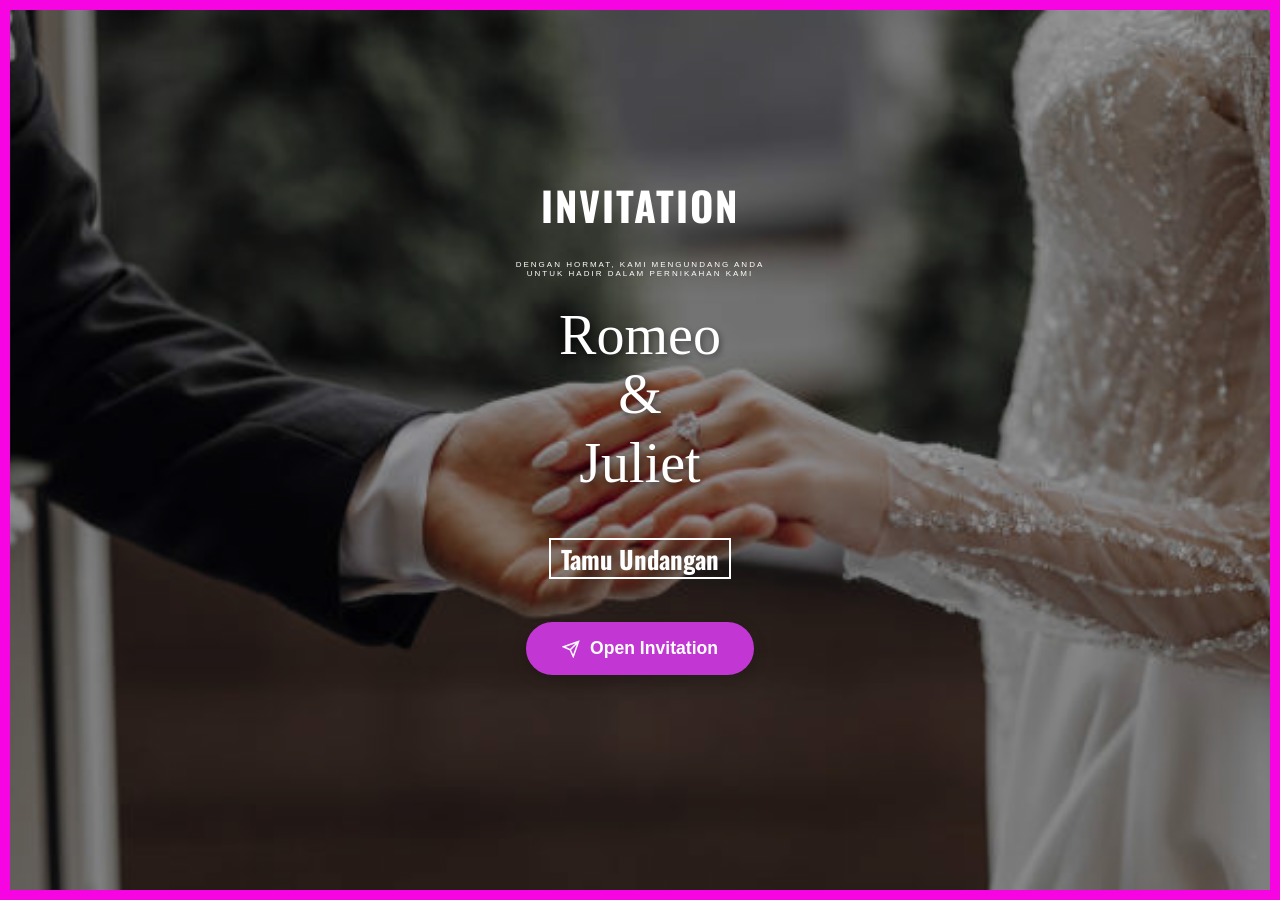
==== commit 82dbfed6: "Update print statement from 'Hello' to 'Goodbye'" ====
--- a/index.html
+++ b/index.html
@@ -1,524 +1,603 @@
-<!DOCTYPE html>
+<!doctype html>
 <html lang="id">
-<head>
-    <meta charset="UTF-8">
-    <meta name="viewport" content="width=device-width, initial-scale=1.0">
+  <head>
+    <meta charset="UTF-8" />
+    <meta name="viewport" content="width=device-width, initial-scale=1.0" />
     <title>Romeo & Juliet</title>
-    <link rel="stylesheet" href="style.css">
+    <link rel="stylesheet" href="style.css" />
     <!-- Google Fonts untuk font tulisan yang elegan -->
-     <link rel="preconnect" href="https://fonts.googleapis.com">
-<link rel="preconnect" href="https://fonts.gstatic.com" crossorigin>
-<link href="https://fonts.googleapis.com/css2?family=Edu+VIC+WA+NT+Hand+Pre:wght@400..700&family=Oswald:wght@200..700&family=Pacifico&family=Rubik:ital,wght@0,300..900;1,300..900&display=swap" rel="stylesheet">
-    <link rel="preconnect" href="https://fonts.googleapis.com">
-    <link rel="preconnect" href="https://fonts.gstatic.com" crossorigin>
-    <link href="https://googleapis.com" rel="stylesheet">
-    <link rel="preconnect" href="https://fonts.googleapis.com">
-<link rel="preconnect" href="https://fonts.gstatic.com" crossorigin>
-<link href="https://fonts.googleapis.com/css2?family=Domine:wght@400..700&family=Edu+VIC+WA+NT+Hand+Pre:wght@400..700&family=Oswald:wght@200..700&family=Pacifico&family=Rubik:ital,wght@0,300..900;1,300..900&display=swap" rel="stylesheet">
-    <!-- Hubungkan ke file CSS -->
-    <link rel="stylesheet" href="style.css">
-
-</head>
-<body>
-
+    <link rel="preconnect" href="https://fonts.googleapis.com" />
+    <link rel="preconnect" href="https://fonts.gstatic.com" crossorigin />
+    <link
+      href="https://fonts.googleapis.com/css2?family=Domine:wght@400..700&family=Edu+VIC+WA+NT+Hand+Pre:wght@400..700&family=Oswald:wght@200..700&family=Pacifico&family=Rubik:ital,wght@0,300..900;1,300..900&display=swap"
+      rel="stylesheet"
+    />
+  </head>
+  <body>
     <!-- Bagian 1: Home / Cover -->
     <section class="home-cover" id="home">
-        <div class="cover-content">
-            <p class="invitation-text">Invitation</p>
-            <p class="greeting">Dengan hormat, kami mengundang Anda<br>untuk hadir dalam pernikahan kami</p>
-            <h1 class="couple-names">Romeo</h1>
-            <h1 class="simbol">&</h1>
-            <h1 class="couple-names1">Juliet</h1>
-            <h1 class="guest-name" id="nama-tamu">Nama Tamu</h1>
-            
-            <!-- Tombol untuk membuka undangan -->
-            <button class="btn-open" onclick="openInvitation()">
-                <svg width="18" height="18" viewBox="0 0 24 24" fill="none" stroke="currentColor" stroke-width="2"><path d="M22 2L11 13M22 2l-7 20-4-9-9-4 20-7z"/></svg>
-                Open Invitation
-            </button>
-        </div>
-    </section>
-<script>
-  // Mengambil parameter 'to' dari URL (Contoh: ?to=Budi+Santoso)
-  const urlParams = new URLSearchParams(window.location.search);
-  const namaTamu = urlParams.get('to');
-
-  // Menangkap elemen berdasarkan ID 'nama-tamu'
-  const elemenTamu = document.getElementById('nama-tamu');
-
-  // Jika parameter 'to' tersedia di URL, ubah teksnya
-  if (namaTamu && elemenTamu) {
-    // decodeURIComponent berfungsi mengubah format seperti '+' atau '%20' menjadi spasi biasa
-    elemenTamu.innerText = decodeURIComponent(namaTamu);
-  } else if (elemenTamu) {
-    // Teks default jika link tidak ada parameter 'to'
-    elemenTamu.innerText = "Tamu Undangan";
-  }
-</script>
+      <div class="cover-content">
+        <p class="invitation-text">Invitation</p>
+        <p class="greeting">
+          Dengan hormat, kami mengundang Anda<br />untuk hadir dalam pernikahan
+          kami
+        </p>
+        <h1 class="couple-names">Romeo</h1>
+        <h1 class="simbol">&</h1>
+        <h1 class="couple-names1">Juliet</h1>
+        <h1 class="guest-name" id="nama-tamu">Nama Tamu</h1>
+
+        <!-- Tombol untuk membuka undangan -->
+        <button class="btn-open" onclick="openInvitation()">
+          <svg
+            width="18"
+            height="18"
+            viewBox="0 0 24 24"
+            fill="none"
+            stroke="currentColor"
+            stroke-width="2"
+          >
+            <path d="M22 2L11 13M22 2l-7 20-4-9-9-4 20-7z" />
+          </svg>
+          Open Invitation
+        </button>
+      </div>
+    </section>
+
     <!-- BAGIAN BARU: Layar Transisi Foto Mempelai -->
     <div class="photo-transition-screen" id="loading-photo">
-        <div class="photo-wrapper">
-            <img src="images/foto1.jpg" alt="Foto Mempelai" class="mempelai-transition-img">
-        </div>
+      <div class="photo-wrapper">
+        <img
+          src="images/foto1.jpg"
+          alt="Foto Mempelai"
+          class="mempelai-transition-img"
+        />
+      </div>
     </div>
 
     <!-- Bagian 2: Halaman Utama -->
-     <selection class="Foto-decor" id="decoration">
-        <div class="decor">
-            <div class="decor-top-container">
-                <img src="images/decor_kiriatas.png" alt="Dekorasi Atas" class="decor-top_left">
-                <img src="images/decor_kananatas.png" alt="Dekorasi Atas" class="decor-top_right">
-            </div>
-            <img src="images/decor-atas.png" alt="Dekorasi Atas" class="decor-top">
-            
-            <!-- 🛠️ UTAMA: Pastikan tgl-overlay-box MASUK ke dalam wadah foto ini -->
-            <div class="flower-decor-container">
-                <img src="images/foto1.jpg" alt="Foto" class="flower-decor">
-                
-                <!-- ➕ Pindahkan kotak angka 31 ke dalam sini -->
-                <div class="tgl-overlay-box">
-                    <img src="images/Font-tgl.png" alt="Dekorasi Tanggal" class="Font-tgl">
-                </div>
-            </div> <!-- Batas akhir wadah foto -->
-            
-            <!-- (⚠️ Tag tgl-overlay-box yang di luar sini sebelumnya silakan dihapus) -->
-
-            <img src="images/decor-bawah.png" alt="Dekorasi Bawah" class="decor-bottom">
-            <div class="teks1">
-                <p class="opening-quote1">"Dan di antara tanda-tanda kekuasaan-Nya</p>
-                <p class="opening-quote2">ialah Dia menciptakan untukmu pasangan</p>
-                <p class="opening-quote3">hidup dari jenismu sendiri, supaya kamu</p>
-                <p class="opening-quote4">merasa tenteram."</p>
-                <p class="opening-quote5">QS. Ar-Rum: 21</p>
-            </div>
-        </div>
-        <audio id="background-music" loop>
-    <source src="music/musik-pernikahan.mp3" type="audio/mpeg">
-    Browser kamu tidak mendukung pemutar audio.
-</audio>
-</selection>
+    <section class="Foto-decor" id="decoration">
+      <div class="decor">
+        <div class="decor-top-container">
+          <img
+            src="images/decor_kiriatas.png"
+            alt="Dekorasi Atas"
+            class="decor-top_left"
+          />
+          <img
+            src="images/decor_kananatas.png"
+            alt="Dekorasi Atas"
+            class="decor-top_right"
+          />
+        </div>
+        <img
+          src="images/decor-atas.png"
+          alt="Dekorasi Atas"
+          class="decor-top"
+        />
+
+        <div class="flower-decor-container">
+          <img src="images/foto1.jpg" alt="Foto" class="flower-decor" />
+
+          <div class="tgl-overlay-box">
+            <img
+              src="images/Font-tgl.png"
+              alt="Dekorasi Tanggal"
+              class="Font-tgl"
+            />
+          </div>
+        </div>
+
+        <img
+          src="images/decor-bawah.png"
+          alt="Dekorasi Bawah"
+          class="decor-bottom"
+        />
+        <div class="teks1">
+          <p class="opening-quote1">"Dan di antara tanda-tanda kekuasaan-Nya</p>
+          <p class="opening-quote2">ialah Dia menciptakan untukmu pasangan</p>
+          <p class="opening-quote3">hidup dari jenismu sendiri, supaya kamu</p>
+          <p class="opening-quote4">merasa tenteram."</p>
+          <p class="opening-quote5">QS. Ar-Rum: 21</p>
+        </div>
+      </div>
+      <audio id="background-music" loop>
+        <source src="music/musik-pernikahan.mp3" type="audio/mpeg" />
+        Browser kamu tidak mendukung pemutar audio.
+      </audio>
+    </section>
 
     <section class="main-wedding-page" id="main-page">
-        <div class="main-container">
-            <!-- 🛠️ PERBAIKAN: Mengubah <head> menjadi <div> agar kode valid dan tidak merusak layout -->
-                <div class="pembatas">
-                    <img src="images/Batas-decor.png" als="Dekorasi Love" class="batas-center-decor">
-                </div>
-            <div class="opening-quote" id="opening-quote">
-                <p class="quote1">Dengan memohon rahmat dan ridho Allah</p>
-                <p class="quote2">SWT, kami bermaksud menyelenggarakan</p>
-                <p class="quote3">pernikahan:</p>
-            </div>
-            
-            <!-- Tempat Profil Pengantin (Langkah Selanjutnya) -->
-            <div class="mempelai-box">
-                <img src="images/Decor-Love.png" alt="Dekorasi Love" class="love-center-decor">
-                
-    
-    <!-- 🤵 KARTU PROFIL MEMPELAI PRIA -->
-    <div class="mempelai-card">
-        <img src="images/Laki-Laki.jpg" alt="Foto Pengantin 1" class="mempelai-img">
-        <div class="mempelai-info">
-            <h3 class="mempelai-nama">Romeo</h3>
-            <p class="mempelai-ayah">Putra dari Bapak Monty &amp; Ibu Rina</p>
-        </div>
-    </div>
-
-    <!-- 👰 KARTU PROFIL MEMPELAI WANITA -->
-    <div class="mempelai-card">
-        <img src="images/wanita.jpg" alt="Foto Pengantin 2" class="mempelai1-img"> <!-- Ganti foto wanita jika ada -->
-        <div class="mempelai-info">
-            <h3 class="mempelai-nama">Juliet</h3>
-            <p class="mempelai-ayah">Putri dari Bapak Ahmad &amp; Ibu Siti</p>
-        </div>
-    </div>
-</div>
-<div class="decoration">
-            <img src="images/Batas-decor1.png" alt="Dekorasi Love" class="batasan">
-        </div>
+      <div class="main-container">
+        <div class="pembatas">
+          <img
+            src="images/Batas-decor.png"
+            alt="Dekorasi Love"
+            class="batas-center-decor"
+          />
+        </div>
+        <div class="opening-quote" id="opening-quote">
+          <p class="quote1">Dengan memohon rahmat dan ridho Allah</p>
+          <p class="quote2">SWT, kami bermaksud menyelenggarakan</p>
+          <p class="quote3">pernikahan:</p>
+        </div>
+
+        <!-- Tempat Profil Pengantin -->
+        <div class="mempelai-box">
+          <img
+            src="images/Decor-Love.png"
+            alt="Dekorasi Love"
+            class="love-center-decor"
+          />
+
+          <!-- KARTU PROFIL MEMPELAI PRIA -->
+          <div class="mempelai-card">
+            <img
+              src="images/Laki-Laki.jpg"
+              alt="Foto Pengantin 1"
+              class="mempelai-img"
+            />
+            <div class="mempelai-info">
+              <h3 class="mempelai-nama">Romeo</h3>
+              <p class="mempelai-ayah">Putra dari Bapak Monty &amp; Ibu Rina</p>
+            </div>
+          </div>
+
+          <!-- KARTU PROFIL MEMPELAI WANITA -->
+          <div class="mempelai-card">
+            <img
+              src="images/wanita.jpg"
+              alt="Foto Pengantin 2"
+              class="mempelai1-img"
+            />
+            <div class="mempelai-info">
+              <h3 class="mempelai-nama">Juliet</h3>
+              <p class="mempelai-ayah">Putri dari Bapak Ahmad &amp; Ibu Siti</p>
+            </div>
+          </div>
+        </div>
+
+        <div class="decoration">
+          <img
+            src="images/Batas-decor1.png"
+            alt="Dekorasi Love"
+            class="batasan"
+          />
+        </div>
+
         <div class="text0">
-            <p class="text1">MENUJU HARI BAHAGIA</p>
-            <p class="text2">Hitung Mundur</p>
-            <div class="countdown-container">
-    <div class="countdown-card">
-        <span id="days">00</span>
-        <p>Hari</p>
-    </div>
-    <div class="countdown-card">
-        <span id="hours">00</span>
-        <p>Jam</p>
-    </div>
-    <div class="countdown-card">
-        <span id="minutes">00</span>
-        <p>Menit</p>
-    </div>
-    <div class="countdown-card">
-        <span id="seconds">00</span>
-        <p>Detik</p>
-    </div>
-</div>
-        </div>
-        </div>
+          <p class="text1">MENUJU HARI BAHAGIA</p>
+          <p class="text2">Hitung Mundur</p>
+          <div class="countdown-container">
+            <div class="countdown-card">
+              <span id="days">00</span>
+              <p>Hari</p>
+            </div>
+            <div class="countdown-card">
+              <span id="hours">00</span>
+              <p>Jam</p>
+            </div>
+            <div class="countdown-card">
+              <span id="minutes">00</span>
+              <p>Menit</p>
+            </div>
+            <div class="countdown-card">
+              <span id="seconds">00</span>
+              <p>Detik</p>
+            </div>
+          </div>
+        </div>
+      </div>
     </section>
 
     <section class="weddings" id="program">
-        <div>
-            <img src="images/Batas-decor2.png" alt="Dekorasi Love" class="batasan">
-        </div>
-        <div class="Judul">
-                <p class="text3">Waktu & Tempat</p>
-                <h1 class="text4">Rangkaian Acara</h1>
-            </div>
-        <div class="decorationn">
-            <div class="Program-item">
-                <h1 class="icon">💍</h1>
-                <h1 class="text-judul">Akad Nikah</h1>
-                <p class="time">08:00 WIB</p>
-                <p class="hari">Sabtu, 31 Oktober 2026</p>
-            </div>
-            <div class="Program-item">
-                <h1 class="icon">💐</h1>
-                <h1 class="text-judul">Resepsi</h1>
-                <p class="time">11:00 WIB_selesai</p>
-                <p class="hari">Sabtu, 31 Oktober 2026</p>
-            </div>
-            <div class="Program-item">
-                <h1 class="icon">🧭</h1>
-                <h1 class="text-judul">Lokasi</h1>
-                <p class="time">JL. URIPSUMOHARJO</p>
-                <p class="hari">Makassar</p>
-                <button class="program-location" id="location-toggle" onclick="bukaPeta()">
-                    ⚲ Buka Googgle Maps
-                </button>
-            </div>
-        </div>
+      <div>
+        <img
+          src="images/Batas-decor2.png"
+          alt="Dekorasi Love"
+          class="batasan"
+        />
+      </div>
+      <div class="Judul">
+        <p class="text3">Waktu & Tempat</p>
+        <h1 class="text4">Rangkaian Acara</h1>
+      </div>
+      <div class="decorationn">
+        <div class="Program-item">
+          <h1 class="icon">💍</h1>
+          <h1 class="text-judul">Akad Nikah</h1>
+          <p class="time">08:00 WIB</p>
+          <p class="hari">Sabtu, 31 Oktober 2026</p>
+        </div>
+        <div class="Program-item">
+          <h1 class="icon">💐</h1>
+          <h1 class="text-judul">Resepsi</h1>
+          <p class="time">11:00 WIB - Selesai</p>
+          <p class="hari">Sabtu, 31 Oktober 2026</p>
+        </div>
+        <div class="Program-item">
+          <h1 class="icon">🧭</h1>
+          <h1 class="text-judul">Lokasi</h1>
+          <p class="time">JL. URIP SUMOHARJO</p>
+          <p class="hari">Makassar</p>
+          <button
+            class="program-location"
+            id="location-toggle"
+            onclick="bukaPeta()"
+          >
+            ⚲ Buka Google Maps
+          </button>
+        </div>
+      </div>
     </section>
 
     <section class="story" id="story1">
-    <div class="foto-item">
-        <img src="images/Batas-decor2.png" alt="Dekorasi Love" class="batasan">
-    </div>
-    <div class="Judul">
+      <div class="foto-item">
+        <img
+          src="images/Batas-decor2.png"
+          alt="Dekorasi Love"
+          class="batasan"
+        />
+      </div>
+      <div class="Judul">
         <p class="text5">PERJALANAN KAMI</p>
         <h1 class="text6">Love Story</h1>
-    </div>
-    <div>
-        <img src="images/foto2.jpg" alt="foto-story" class="story-foto">
-    </div>
-    
-    <!-- 🛠️ AREA UTAMA: Kotak pembungkus cerita -->
-        <!-- 🛠️ AREA UTAMA: Kotak kisah pembungkus seluruh komponen -->
-    <div class="kisah">
-        
-        <!-- Elemen Kiri: Gambar Angka Tahun -->
-        <img src="images/Tahun1.png" alt="text-tahun" class="image-text">
-        
-        <!-- Elemen Kanan: Konten Teks Cerita -->
+      </div>
+      <div>
+        <img src="images/foto2.jpg" alt="foto-story" class="story-foto" />
+      </div>
+
+      <div class="kisah">
+        <img src="images/Tahun1.png" alt="text-tahun" class="image-text" />
         <div class="text-kisah">
-            <p>Berkenalan saat ditaman nasional.</p>
-        </div>
-
-        <!-- 🛠️ UTAMA: Garis pembatas ditaruh di sini agar berada di bawah Tahun & Teks -->
-        <img src="images/Garis.jpg" alt="garis-pembatas" class="garisan">
-
-    </div> <!-- Batas akhir kotak kisah -->
-    <div class="kisah">
-        
-        <!-- Elemen Kiri: Gambar Angka Tahun -->
-        <img src="images/Tahun2.png" alt="text-tahun" class="image-text1">
-        
-        <!-- Elemen Kanan: Konten Teks Cerita -->
+          <p>Berkenalan saat di taman nasional.</p>
+        </div>
+        <img src="images/Garis.jpg" alt="garis-pembatas" class="garisan" />
+      </div>
+
+      <div class="kisah">
+        <img src="images/Tahun2.png" alt="text-tahun" class="image-text1" />
         <div class="text-kisah1">
-            <p>Kami mengikat niat bersama kedua keluarga</p>
-        </div>
-
-        <!-- 🛠️ UTAMA: Garis pembatas ditaruh di sini agar berada di bawah Tahun & Teks -->
-        <img src="images/Garis.jpg" alt="garis-pembatas" class="garisan">
-
-    </div> <!-- Batas akhir kotak kisah -->
-    <div class="kisah">
-        
-        <!-- Elemen Kiri: Gambar Angka Tahun -->
-        <img src="images/Tahun3.png" alt="text-tahun" class="image-text2">
-        
-        <!-- Elemen Kanan: Konten Teks Cerita -->
+          <p>Kami mengikat niat bersama kedua keluarga</p>
+        </div>
+        <img src="images/Garis.jpg" alt="garis-pembatas" class="garisan" />
+      </div>
+
+      <div class="kisah">
+        <img src="images/Tahun3.png" alt="text-tahun" class="image-text2" />
         <div class="text-kisah2">
-            <p>Menuju hari bahagia kami.</p>
-        </div>
-
-        <!-- 🛠️ UTAMA: Garis pembatas ditaruh di sini agar berada di bawah Tahun & Teks -->
-        <img src="images/Garis.jpg" alt="garis-pembatas" class="garisan">
-
-    </div> <!-- Batas akhir kotak kisah -->
-</section>
-
-<section class="moment" id="our-moment">
-    <div>
-        <img src="images/Batas-decor2.png" alt="Dekorasi Love" class="batasann">
-    </div>
-    <div class="Judul">
+          <p>Menuju hari bahagia kami.</p>
+        </div>
+        <img src="images/Garis.jpg" alt="garis-pembatas" class="garisan" />
+      </div>
+    </section>
+
+    <section class="moment" id="our-moment">
+      <div>
+        <img
+          src="images/Batas-decor2.png"
+          alt="Dekorasi Love"
+          class="batasann"
+        />
+      </div>
+      <div class="Judul">
         <p class="text5">GALERI</p>
         <h1 class="text6">Our Moment</h1>
-    </div>
-    <div class="gallery-carousel-container"></div>
-        <!-- Jendela Intip Foto -->
+      </div>
+      <div class="gallery-carousel-container">
         <div class="gallery-viewport">
-            <div class="gallery-slider">
-                <!-- Pastikan semua foto Anda didaftarkan berbaris di sini -->
-                <div class="slide-item active"><img src="images/foto-pose1.jpg" alt="Foto 1"></div>
-                <div class="slide-item "><img src="images/foto-pose2.jpg" alt="Foto 2"></div>
-                <div class="slide-item "><img src="images/foto-pose3.jpg" alt="Foto 3"></div>
-                <div class="slide-item "><img src="images/foto-pose4.jpg" alt="Foto 4"></div>
-                <div class="slide-item "><img src="images/foto-pose5.jpg" alt="Foto 5"></div>
-            </div>
-                <div class="gallery-controls-bottom">
-                    <!-- Tombol Back (Mundur) -->
-                    <button class="carousel-btn back-btn" onclick="geserFoto(-1)">↩</button>
-                    <!-- Tombol Next (Maju) -->
-                    <button class="carousel-btn next-btn" onclick="geserFoto(1)">↪</button>
-                </div>
+          <div class="gallery-slider">
+            <div class="slide-item active">
+              <img src="images/foto-pose1.jpg" alt="Foto 1" />
+            </div>
+            <div class="slide-item">
+              <img src="images/foto-pose2.jpg" alt="Foto 2" />
+            </div>
+            <div class="slide-item">
+              <img src="images/foto-pose3.jpg" alt="Foto 3" />
+            </div>
+            <div class="slide-item">
+              <img src="images/foto-pose4.jpg" alt="Foto 4" />
+            </div>
+            <div class="slide-item">
+              <img src="images/foto-pose5.jpg" alt="Foto 5" />
+            </div>
+          </div>
+          <div class="gallery-controls-bottom">
+            <button class="carousel-btn back-btn" onclick="geserFoto(-1)">
+              ↩
+            </button>
+            <button class="carousel-btn next-btn" onclick="geserFoto(1)">
+              ↪
+            </button>
+          </div>
         </div>
         <div class="Judul">
-    <p class="text7">MOMEN BAHAGIA</p>
-    <!-- Ganti teks h1 di bawah ini dengan slogan pilihan Anda -->
-    <h1 class="text8">Menangkap Detik, Mengabadikan Kita.</h1>
-</div>
-    </div>
-</section>
-
-<section class="ucapandoa" id="rsvp">
-    <div>
-        <img src="images/Batas-decor2.png" alt="Dekorasi Love" class="batasann">
-    </div>
-        <div class="Judul">
-            <p class="text5">RSVP</p>
-            <h1 class="text6">Ucapan & Doa</h1>
-        </div>
-    <div class="rsvp-bg-box">
+          <p class="text7">MOMEN BAHAGIA</p>
+          <h1 class="text8">Menangkap Detik, Mengabadikan Kita.</h1>
+        </div>
+      </div>
+    </section>
+
+    <section class="ucapandoa" id="rsvp">
+      <div>
+        <img
+          src="images/Batas-decor2.png"
+          alt="Dekorasi Love"
+          class="batasann"
+        />
+      </div>
+      <div class="Judul">
+        <p class="text5">RSVP</p>
+        <h1 class="text6">Ucapan & Doa</h1>
+      </div>
+      <div class="rsvp-bg-box">
         <div class="guestbook-container">
-            <form id="guestbook-form" onsubmit="kirimUcapan(event)">
-                <div class="input-group">
-        <select id="guest-status-input" required>
-            <option value="" disabled selected>Konfirmasi Kehadiran</option>
-            <option value="Hadir">Saya akan datang (Hadir)</option>
-            <option value="Tidak Hadir">Maaf, Tidak dapat hadir</option>
-        </select>
-    </div>
-                <!-- Kolom Input Nama -->
-                <div class="input-group">
-                    <input type="text" id="guest-name-input" placeholder="Nama Anda" required>
-                </div>
-                
-                <!-- Kolom Input Teks Ucapan/Doa -->
-                <div class="input-group">
-                    <textarea id="guest-message-input" rows="4" placeholder="Tulis ucapan &amp; doa restu Anda di sini..." required></textarea>
-                </div>
-                
-                <!-- Tombol Kirim -->
-               <div class="input-group">
-                    <button type="submit" class="btn-send-wish">Kirim Ucapan</button>
-                </div>
-            </form>
-
-            <!-- Wadah Tempat Munculnya Daftar Ucapan Tamu (Nanti diisi lewat JS) -->
-            <div class="wishes-display-box" id="wishes-box">
-                <!-- Ucapan tamu yang sudah dikirim akan otomatis menumpuk di sini -->
-            </div>
-        </div>
-         <div class="wishes-display-container" id="wishes-display-container"></div>
-    </div>
-</section>
-<section class="giftpage" id="gift">
-    <div>
-        <img src="images/Batas-decor2.png" alt="Dekorasi Love" class="batasann">
-    </div>
-        <div class="Judul">
-            <p class="text5">TANPA MENGURANGI RASA HORMAT</p>
-            <h1 class="text6">Amplop Digital</h1>
-            <p class="text9">Tanpa mengurangi rasa hormat, bagi anda yang ingin memberikan<br>tanda kasih kepada kami, dapat melalui:</p>
-        </div>
-         <div class="gift-container">
-            
-            <!-- Kartu 1: Rekening Bank (Misal Bank BCA) -->
-            <div class="gift-single-box">
-            
-            <!-- Baris 1: BANK BCA -->
-            <div class="gift-row-item">
-                <div class="gift-text-side">
-                    <h3 class="bank-title">BANK BCA</h3>
-                    <p class="account-num" id="rek-bca">1234567890</p>
-                    <p class="account-owner">a.n. Romeo / Juliet</p>
-                </div>
-                <button class="btn-copy-inline" onclick="salinNomor('rek-bca', this)">
-                    📋 Salin
-                </button>
-            </div>
-
-            <!-- Baris 2: BANK BRI -->
-            <div class="gift-row-item">
-                <div class="gift-text-side">
-                    <h3 class="bank-title">BANK BRI</h3>
-                    <p class="account-num" id="rek-bri">9876543210123</p>
-                    <p class="account-owner">a.n. Romeo / Juliet</p>
-                </div>
-                <button class="btn-copy-inline" onclick="salinNomor('rek-bri', this)">
-                    📋 Salin
-                </button>
-            </div>
-
-            <!-- Baris 3: GOPAY -->
-            <div class="gift-row-item">
-                <div class="gift-text-side">
-                    <h3 class="bank-title">GOPAY</h3>
-                    <p class="account-num" id="E-gopay">081234567890</p>
-                    <p class="account-owner">a.n. Romeo / Juliet</p>
-                </div>
-                <button class="btn-copy-inline" onclick="salinNomor('E-gopay', this)">
-                    📋 Salin
-                </button>
-            </div>
-
-            <!-- Baris 4: DANA -->
-            <div class="gift-row-item">
-                <div class="gift-text-side">
-                    <h3 class="bank-title">DANA</h3>
-                    <p class="account-num" id="E-dana">081234567890</p>
-                    <p class="account-owner">a.n. Romeo / Juliet</p>
-                </div>
-                <button class="btn-copy-inline" onclick="salinNomor('E-dana', this)">
-                    📋 Salin
-                </button>
-            </div>
-
-        </div> <!-- Batas akhir satu kotak box -->
-
-            <!-- Kartu 2: Pengiriman Kado Fisik / Alamat Rumah -->
-            <div class="gift-address-card">
-                <div class="gift-bank-info">
-                    <h3 class="bank-name">KIRIM KADO (ALAMAT)</h3>
-                    <p class="account-number" id="alamat-kado">JL. URIP SUMOHARJO NO. 12, MAKASSAR</p>
-                    <p class="account-name">Penerima: Romeo (08123456789)</p>
-                </div>
-                <!-- Tombol Salin Alamat -->
-                <button class="btn-copy-gift" onclick="salinNomor('alamat-kado', this)">
-                    📍 Salin Alamat
-                </button>
-            </div>
-            <div class="decor-bottom-container">
-                <img src="images/decor_kiriatas.png" alt="Dekorasi Bawah" class="decor-top_bottom1">
-                <img src="images/decor_kananatas.png" alt="Dekorasi Bawah" class="decor-top_bottom">
-            </div>
-        </div>
-        <!-- Tombol Play/Pause Melayang -->
-<button id="music-control" onclick="toggleMusic()">🎵</button>
-
-<script>
-    let isPlaying = false;
-    const backgroundMusic = document.getElementById('background-music');
-    const musicBtn = document.getElementById('music-control');
-
-    // Jika tombol buka undangan diklik, set status musik jadi playing
-    document.getElementById('open-invitation').addEventListener('click', function() {
-        backgroundMusic.play();
-        isPlaying = true;
-        musicBtn.innerHTML = "⏸";
-    });
-
-    function toggleMusic() {
-        if (isPlaying) {
-            backgroundMusic.pause();
-            musicBtn.innerHTML = "▶";
-            isPlaying = false;
-        } else {
-            backgroundMusic.play();
-            musicBtn.innerHTML = "⏸";
-            isPlaying = true;
-        }
-    }
-</script>
-</section>
-
-<section class="penutup" id="tutup-page">
-    <div class="closing-photo-container">
-     <img src="images/foto-pose6.jpg" alt="Foto Penutup" class="closing-img">
+          <form id="guestbook-form" onsubmit="kirimUcapan(event)">
+            <div class="input-group">
+              <select id="guest-status-input" required>
+                <option value="" disabled selected>Konfirmasi Kehadiran</option>
+                <option value="Hadir">Saya akan datang (Hadir)</option>
+                <option value="Tidak Hadir">Maaf, Tidak dapat hadir</option>
+              </select>
+            </div>
+            <div class="input-group">
+              <input
+                type="text"
+                id="guest-name-input"
+                placeholder="Nama Anda"
+                required
+              />
+            </div>
+            <div class="input-group">
+              <textarea
+                id="guest-message-input"
+                rows="4"
+                placeholder="Tulis ucapan &amp; doa restu Anda di sini..."
+                required
+              ></textarea>
+            </div>
+            <div class="input-group">
+              <button type="submit" class="btn-send-wish">Kirim Ucapan</button>
+            </div>
+          </form>
+
+          <div class="wishes-display-box" id="wishes-box"></div>
+        </div>
+        <div
+          class="wishes-display-container"
+          id="wishes-display-container"
+        ></div>
+      </div>
+    </section>
+
+    <section class="giftpage" id="gift">
+      <div>
+        <img
+          src="images/Batas-decor2.png"
+          alt="Dekorasi Love"
+          class="batasann"
+        />
+      </div>
+      <div class="Judul">
+        <p class="text5">TANPA MENGURANGI RASA HORMAT</p>
+        <h1 class="text6">Amplop Digital</h1>
+        <p class="text9">
+          Tanpa mengurangi rasa hormat, bagi anda yang ingin memberikan<br />tanda
+          kasih kepada kami, dapat melalui:
+        </p>
+      </div>
+      <div class="gift-container">
+        <div class="gift-single-box">
+          <!-- Baris 1: BANK BCA -->
+          <div class="gift-row-item">
+            <div class="gift-text-side">
+              <h3 class="bank-title">BANK BCA</h3>
+              <p class="account-num" id="rek-bca">1234567890</p>
+              <p class="account-owner">a.n. Romeo / Juliet</p>
+            </div>
+            <button
+              class="btn-copy-inline"
+              onclick="salinNomor('rek-bca', this)"
+            >
+              📋 Salin
+            </button>
+          </div>
+
+          <!-- Baris 2: BANK BRI -->
+          <div class="gift-row-item">
+            <div class="gift-text-side">
+              <h3 class="bank-title">BANK BRI</h3>
+              <p class="account-num" id="rek-bri">9876543210123</p>
+              <p class="account-owner">a.n. Romeo / Juliet</p>
+            </div>
+            <button
+              class="btn-copy-inline"
+              onclick="salinNomor('rek-bri', this)"
+            >
+              📋 Salin
+            </button>
+          </div>
+
+          <!-- Baris 3: GOPAY -->
+          <div class="gift-row-item">
+            <div class="gift-text-side">
+              <h3 class="bank-title">GOPAY</h3>
+              <p class="account-num" id="E-gopay">081234567890</p>
+              <p class="account-owner">a.n. Romeo / Juliet</p>
+            </div>
+            <button
+              class="btn-copy-inline"
+              onclick="salinNomor('E-gopay', this)"
+            >
+              📋 Salin
+            </button>
+          </div>
+
+          <!-- Baris 4: DANA -->
+          <div class="gift-row-item">
+            <div class="gift-text-side">
+              <h3 class="bank-title">DANA</h3>
+              <p class="account-num" id="E-dana">081234567890</p>
+              <p class="account-owner">a.n. Romeo / Juliet</p>
+            </div>
+            <button
+              class="btn-copy-inline"
+              onclick="salinNomor('E-dana', this)"
+            >
+              📋 Salin
+            </button>
+          </div>
+        </div>
+
+        <div class="gift-address-card">
+          <div class="gift-bank-info">
+            <h3 class="bank-name">KIRIM KADO (ALAMAT)</h3>
+            <p class="account-number" id="alamat-kado">
+              JL. URIP SUMOHARJO NO. 12, MAKASSAR
+            </p>
+            <p class="account-name">Penerima: Romeo (08123456789)</p>
+          </div>
+          <button
+            class="btn-copy-gift"
+            onclick="salinNomor('alamat-kado', this)"
+          >
+            📍 Salin Alamat
+          </button>
+        </div>
+
+        <div class="decor-bottom-container">
+          <img
+            src="images/decor_kiriatas.png"
+            alt="Dekorasi Bawah"
+            class="decor-top_bottom1"
+          />
+          <img
+            src="images/decor_kananatas.png"
+            alt="Dekorasi Bawah"
+            class="decor-top_bottom"
+          />
+        </div>
+      </div>
+      <button id="music-control" onclick="toggleMusic()">🎵</button>
+    </section>
+
+    <section class="penutup" id="tutup-page">
+      <div class="closing-photo-container">
+        <img
+          src="images/foto-pose6.jpg"
+          alt="Foto Penutup"
+          class="closing-img"
+        />
         <div class="text10">
-            <p class="text0">SAMAPI JUMPA DI HARI BAHAGIA KAMI<br>TERIMA KASIH</p>
-            <H1 class="mempelaii">Romeo & Juliet</H1>
-        </div>
-                <!-- Kaki Halaman Paling Bawah Anda -->
+          <p class="text0">
+            SAMPAI JUMPA DI HARI BAHAGIA KAMI<br />TERIMA KASIH
+          </p>
+          <h1 class="mempelaii">Romeo & Juliet</h1>
+        </div>
+
         <footer class="footer-copyright">
-            
-            <!-- Wadah Kredit Pembuat & Tombol Sosial Media Anda -->
-            <div class="creator-credits">
-                <span class="creator-text">Created by Alunbowed</span> <!-- 🛠️ Ganti 'YourName' dengan nama Anda -->
-                
-                <div class="social-icons-group">
-                    <!-- 1. Nomor HP / WhatsApp (Klik langsung Salin Nomor) -->
-                    <button class="social-btn-item" onclick="salinNomorHp('082191532695', this)" title="Salin Nomor HP">
-                        <img src="images/icon-wa.png" alt="WhatsApp">
-                    </button>
-                    
-                    <!-- 2. Instagram (Buka Link Profil) -->
-                    <a href="https://www.instagram.com/aidil_majid_hamid/" target="_blank" class="social-btn-item" title="Instagram">
-                        <img src="images/icon-instagram.png" alt="Instagram">
-                    </a>
-                    
-                    <!-- 3. Telegram (Buka Link Profil) -->
-                    <a href="https://t.me/AidilMJ" target="_blank" class="social-btn-item" title="Telegram">
-                        <img src="images/icon-telegram.png" alt="Telegram">
-                    </a>
-                    
-                    <!-- 4. TikTok (Buka Link Profil) -->
-                    <a href="https://www.tiktok.com/@aidilfitrimajid?is" target="_blank" class="social-btn-item" title="TikTok">
-                        <img src="images/icon-tiktok.png" alt="TikTok">
-                    </a>
-                </div>
-            </div>
-            <p>&copy; 2026 Melomaniac. All Rights Reserved.</p>
+          <div class="creator-credits">
+            <span class="creator-text">Created by Alunbowed</span>
+            <div class="social-icons-group">
+              <button
+                class="social-btn-item"
+                onclick="salinNomorHp('082191532695', this)"
+                title="Salin Nomor HP"
+              >
+                <img src="images/icon-wa.png" alt="WhatsApp" />
+              </button>
+              <a
+                href="https://www.instagram.com/aidil_majid_hamid/"
+                target="_blank"
+                class="social-btn-item"
+                title="Instagram"
+              >
+                <img src="images/icon-instagram.png" alt="Instagram" />
+              </a>
+              <a
+                href="https://t.me/AidilMJ"
+                target="_blank"
+                class="social-btn-item"
+                title="Telegram"
+              >
+                <img src="images/icon-telegram.png" alt="Telegram" />
+              </a>
+              <a
+                href="https://www.tiktok.com/@aidilfitrimajid?is"
+                target="_blank"
+                class="social-btn-item"
+                title="TikTok"
+              >
+                <img src="images/icon-tiktok.png" alt="TikTok" />
+              </a>
+            </div>
+          </div>
+          <p>&copy; 2026 Melomaniac. All Rights Reserved.</p>
         </footer>
-
-    </div>
-</section>
-
-    <nav class= "floating-navbar" id="main-navbar">
-        <button class="nav-toggle-btn" id="navbar-toggle" onclick="toggleNavbarView()">
-            <span>⟩</span>
-        </button>
-        <button class="nav-item" onclick="scrollToSection('home')">
-            <span>🏠︎</span>
-            <p>Home</p>
-        </button>
-        <button class="nav-item" onclick="scrollToSection('main-page')">
-            <span></span>
-            <p>MEMPELAI</p>
-        </button>
-        <button class="nav-item" onclick="scrollToSection('program')">
-            <span></span>
-            <p>ACARA</p>
-        </button>
-        <button class="nav-item" onclick="scrollToSection('story1')">
-            <span></span>
-            <p>KISAH</p>
-        </button>
-        <button class="nav-item" onclick="scrollToSection('our-moment')">
-            <span></span>
-            <p>GALERI</p>
-        </button>
-        <button class="nav-item" onclick="scrollToSection('rsvp')">
-            <span></span>
-            <p>UCAPAN</p>
-        </button>
-        <button class="nav-item" onclick="scrollToSection('gift')">
-            <span></span>
-            <p>HADIA</p>
-        </button>
-        <button class="nav-item" id="btn-scroll-toggle" onclick="toggleAutoScroll()">
-            <span id="scroll-icon">⏸</span>
-            <p id="scroll-text">STOP</p>
-        </button>
+      </div>
+    </section>
+
+    <nav class="floating-navbar" id="main-navbar">
+      <button
+        class="nav-toggle-btn"
+        id="navbar-toggle"
+        onclick="toggleNavbarView()"
+      >
+        <span>⟩</span>
+      </button>
+      <button class="nav-item" onclick="scrollToSection('home')">
+        <span>🏠︎</span>
+        <p>Home</p>
+      </button>
+      <button class="nav-item" onclick="scrollToSection('main-page')">
+        <span></span>
+        <p>MEMPELAI</p>
+      </button>
+      <button class="nav-item" onclick="scrollToSection('program')">
+        <span></span>
+        <p>ACARA</p>
+      </button>
+      <button class="nav-item" onclick="scrollToSection('story1')">
+        <span></span>
+        <p>KISAH</p>
+      </button>
+      <button class="nav-item" onclick="scrollToSection('our-moment')">
+        <span></span>
+        <p>GALERI</p>
+      </button>
+      <button class="nav-item" onclick="scrollToSection('rsvp')">
+        <span></span>
+        <p>UCAPAN</p>
+      </button>
+      <button class="nav-item" onclick="scrollToSection('gift')">
+        <span></span>
+        <p>HADIAH</p>
+      </button>
+      <button
+        class="nav-item"
+        id="btn-scroll-toggle"
+        onclick="toggleAutoScroll()"
+      >
+        <span id="scroll-icon">⏸</span>
+        <p id="scroll-text">STOP</p>
+      </button>
     </nav>
 
-    <!-- Tempat file JavaScript -->
+    <!-- Skrip untuk Mengambil Parameter Nama Tamu dari URL -->
+    <script>
+      const urlParams = new URLSearchParams(window.location.search);
+      const namaTamu = urlParams.get("to");
+      const elemenTamu = document.getElementById("nama-tamu");
+
+      if (namaTamu && elemenTamu) {
+        elemenTamu.innerText = decodeURIComponent(namaTamu);
+      } else if (elemenTamu) {
+        elemenTamu.innerText = "Tamu Undangan";
+      }
+    </script>
+
+    <!-- Tempat file JavaScript Utama (script.js) -->
     <script src="script.js"></script>
-</body>
+  </body>
 </html>
--- a/style.css
+++ b/style.css
@@ -58,8 +58,8 @@
 
 /* 1. Ubah ukuran font di bagian Konten Cover */
 .greeting {
-  font-size: 1.1rem; /* Sebelumnya 0.8rem (Dibuat lebih terbaca) */
-  letter-spacing: 4px;
+  font-size: 0.5rem; /* Sebelumnya 0.8rem (Dibuat lebih terbaca) */
+  letter-spacing: 2px;
   position: relative;
   font-weight: 500;
   margin-bottom: 0px;
@@ -234,10 +234,11 @@
 
 /* 3. Mengatur ukuran gambar tulisan tanggal */
 .Font-tgl {
-  width: 150px; /* Atur ukuran lebar gambar tulisan tanggal Anda agar pas dan estetik */
+  width: 100%;
+  max-width: 600px; /* Membatasi ukuran maksimal dekorasi atas agar estetik */
   height: auto;
-  display: block;
-  pointer-events: none; /* Agar tidak mengganggu jika layar disentuh */
+  margin-bottom: center;
+  margin-top: 20px;
 }
 
 .decor-top {
@@ -270,33 +271,38 @@
 }
 
 .opening-quote {
-  font-size: 1.2rem;
+  font-size: 0.8rem;
 }
 
 .opening-quote1 {
   color: #4a4a4a;
   font-weight: 455;
+  font-size: 0.8rem;
 }
 
 .opening-quote2 {
   color: #4a4a4a;
   font-weight: 455;
+  font-size: 0.8rem;
 }
 
 .opening-quote3 {
   color: #4a4a4a;
   font-weight: 455;
+  font-size: 0.8rem;
 }
 
 .opening-quote4 {
   color: #4a4a4a;
   font-weight: 455;
+  font-size: 0.8rem;
 }
 
 .opening-quote5 {
   color: #4a4a4a;
   font-weight: 600;
   margin-bottom: 100px;
+  font-size: 0.8rem;
 }
 
 .batas-center-decor {
@@ -435,8 +441,10 @@
 
 /* 🛠️ SESUAIKAN KODE FOTO ANDA (Hapus display:block, margin-left/right lama agar tidak merusak posisi kartu) */
 .mempelai-img {
-  width: 100%; /* Mengikuti lebar wadah kartu (100% dari card) */
-  max-height: 250%;
+ width: 140px !important; /* Mengunci lebar horizontal foto pria */
+  height: 175px !important; /* Mengunci tinggi vertikal foto pria */
+  object-fit: cover;
+  object-position: center top;
   border-radius: 10px;
   box-shadow: 0px 5px 30px rgba(255, 3, 171, 0.5);
   outline: 3px solid #f704e2;
@@ -449,12 +457,13 @@
 }
 
 .mempelai1-img {
-  width: 100%; /* Mengikuti lebar wadah kartu (100% dari card) */
-  max-height: 250%;
+ width: 140px !important; /* Mengunci lebar horizontal foto pria */
+  height: 175px !important; /* Mengunci tinggi vertikal foto pria */
+  object-fit: cover;
+  object-position: center top;
   border-radius: 10px;
   box-shadow: 0px 5px 30px rgba(255, 3, 171, 0.5);
   outline: 3px solid #f704e2;
-  height: auto;
   /* margin-top atau margin-bottom silakan disesuaikan jika butuh jarak atas luar */
   opacity: 0;
   transform: translateX(100px);
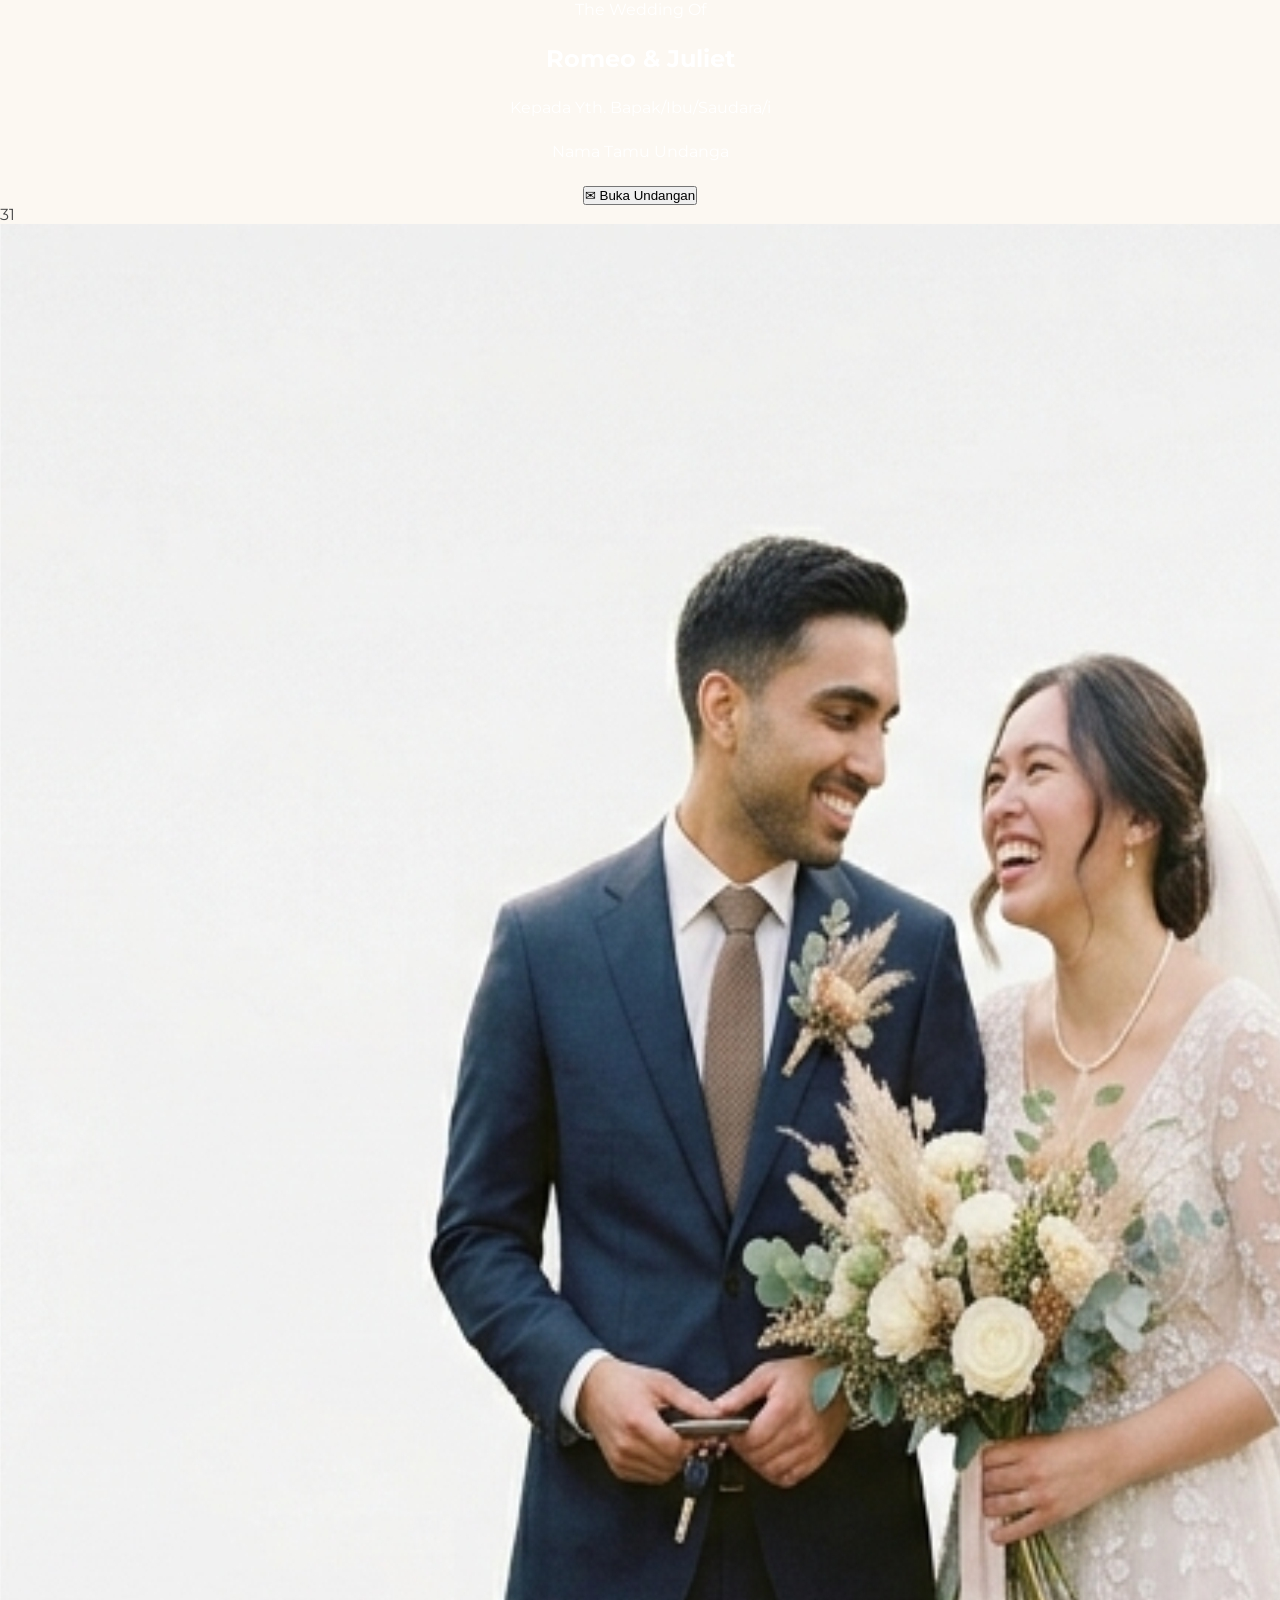
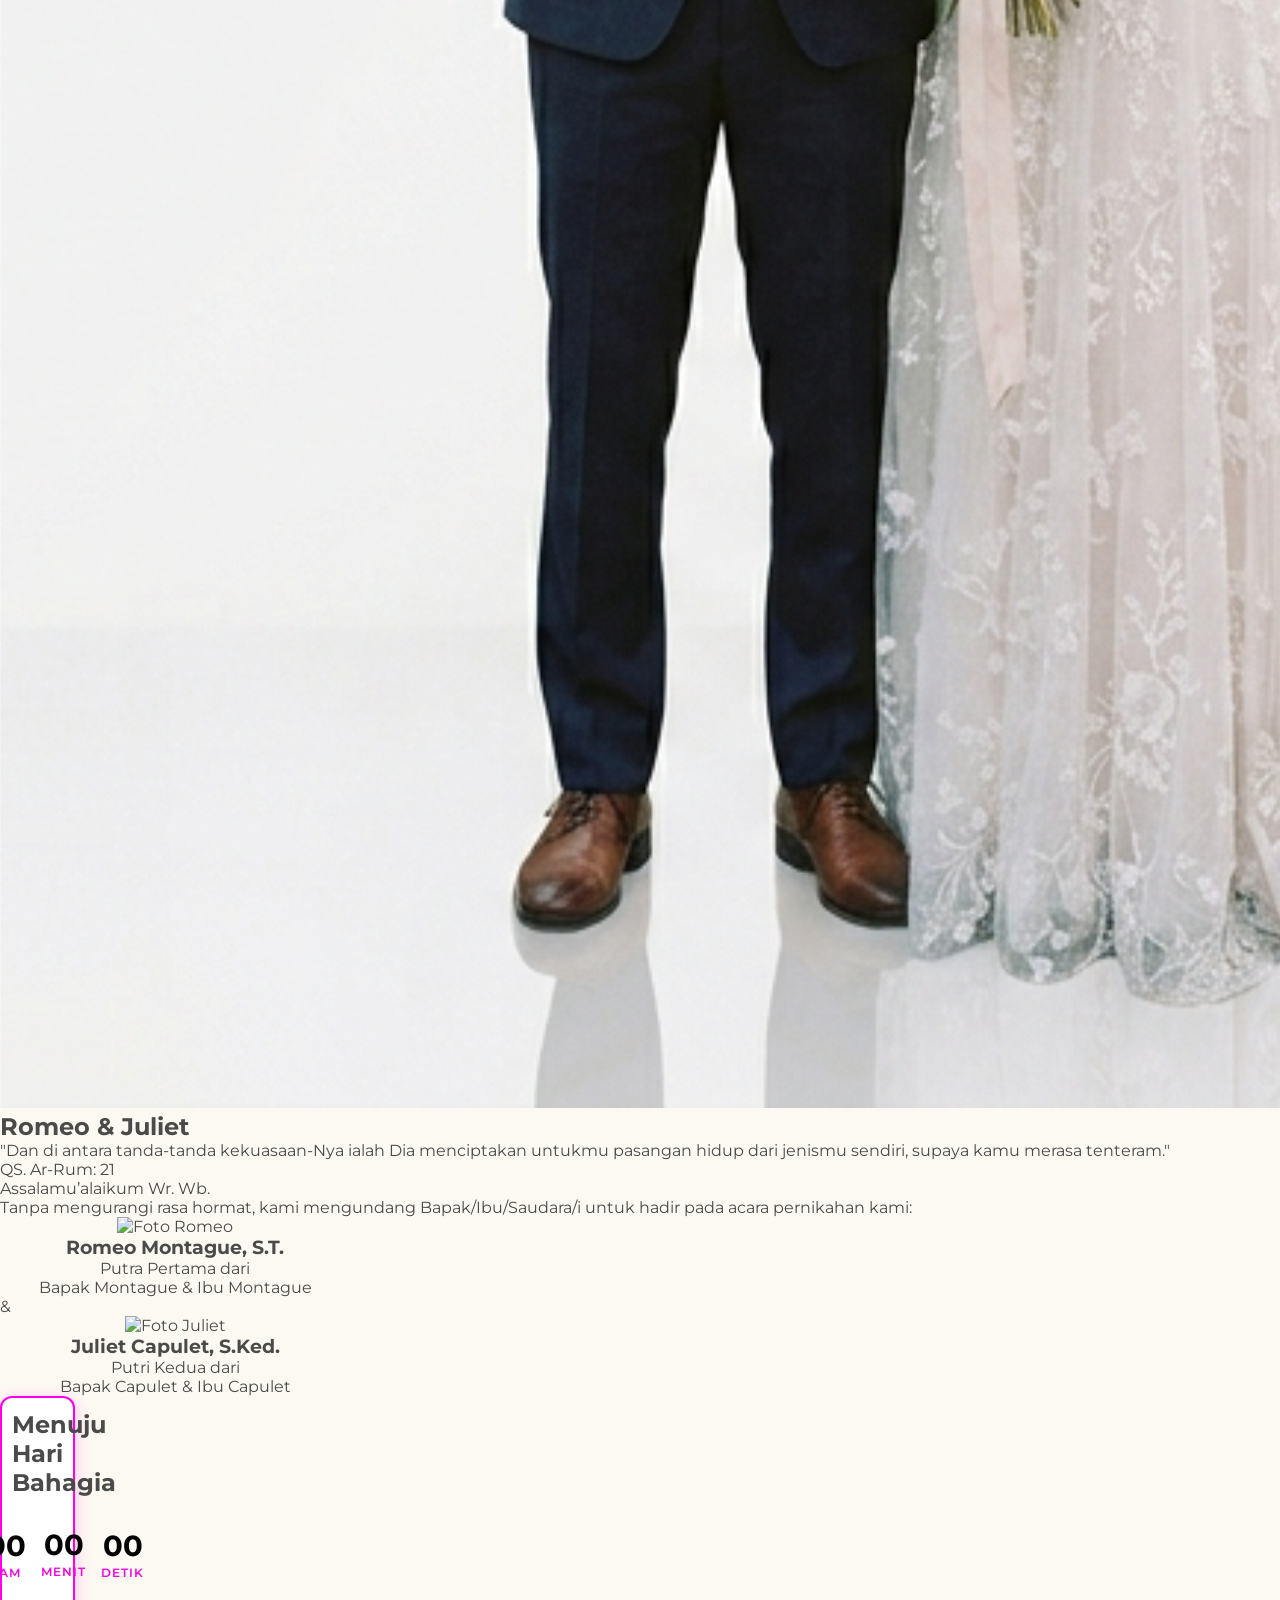
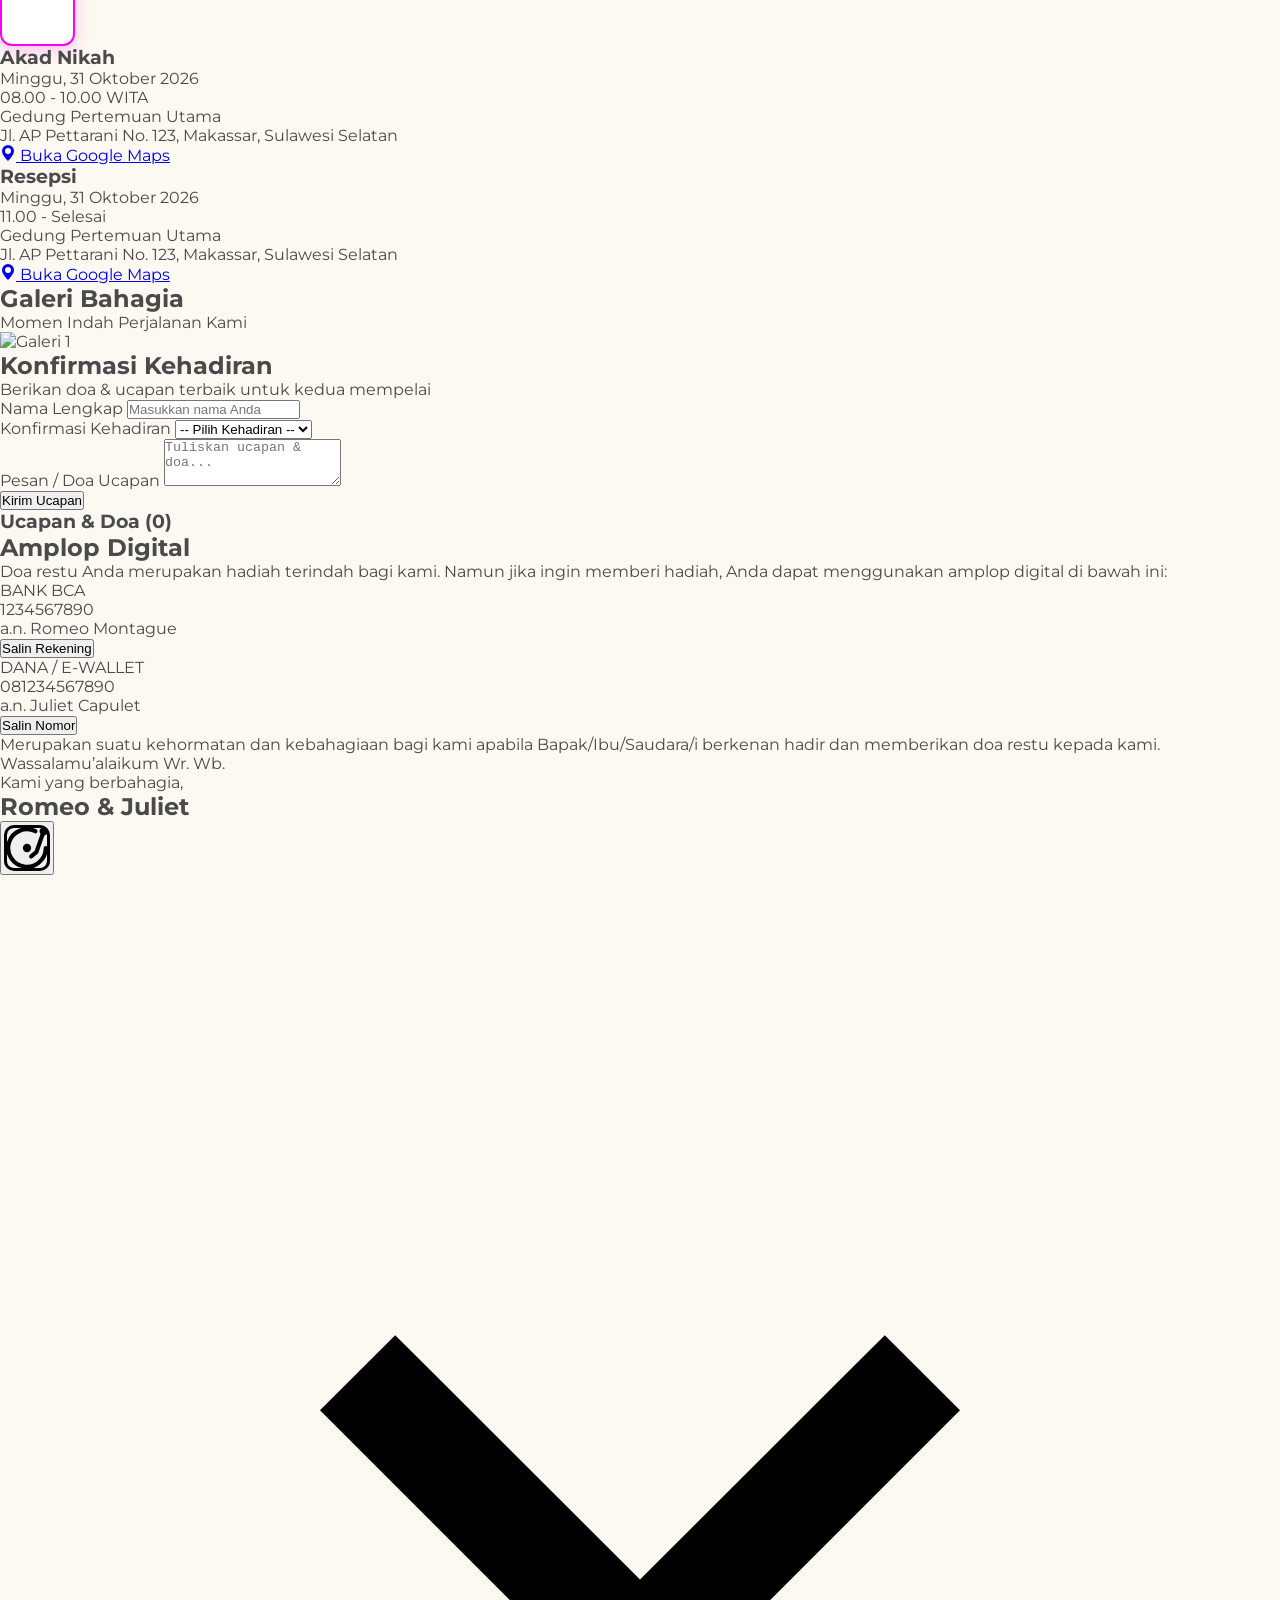
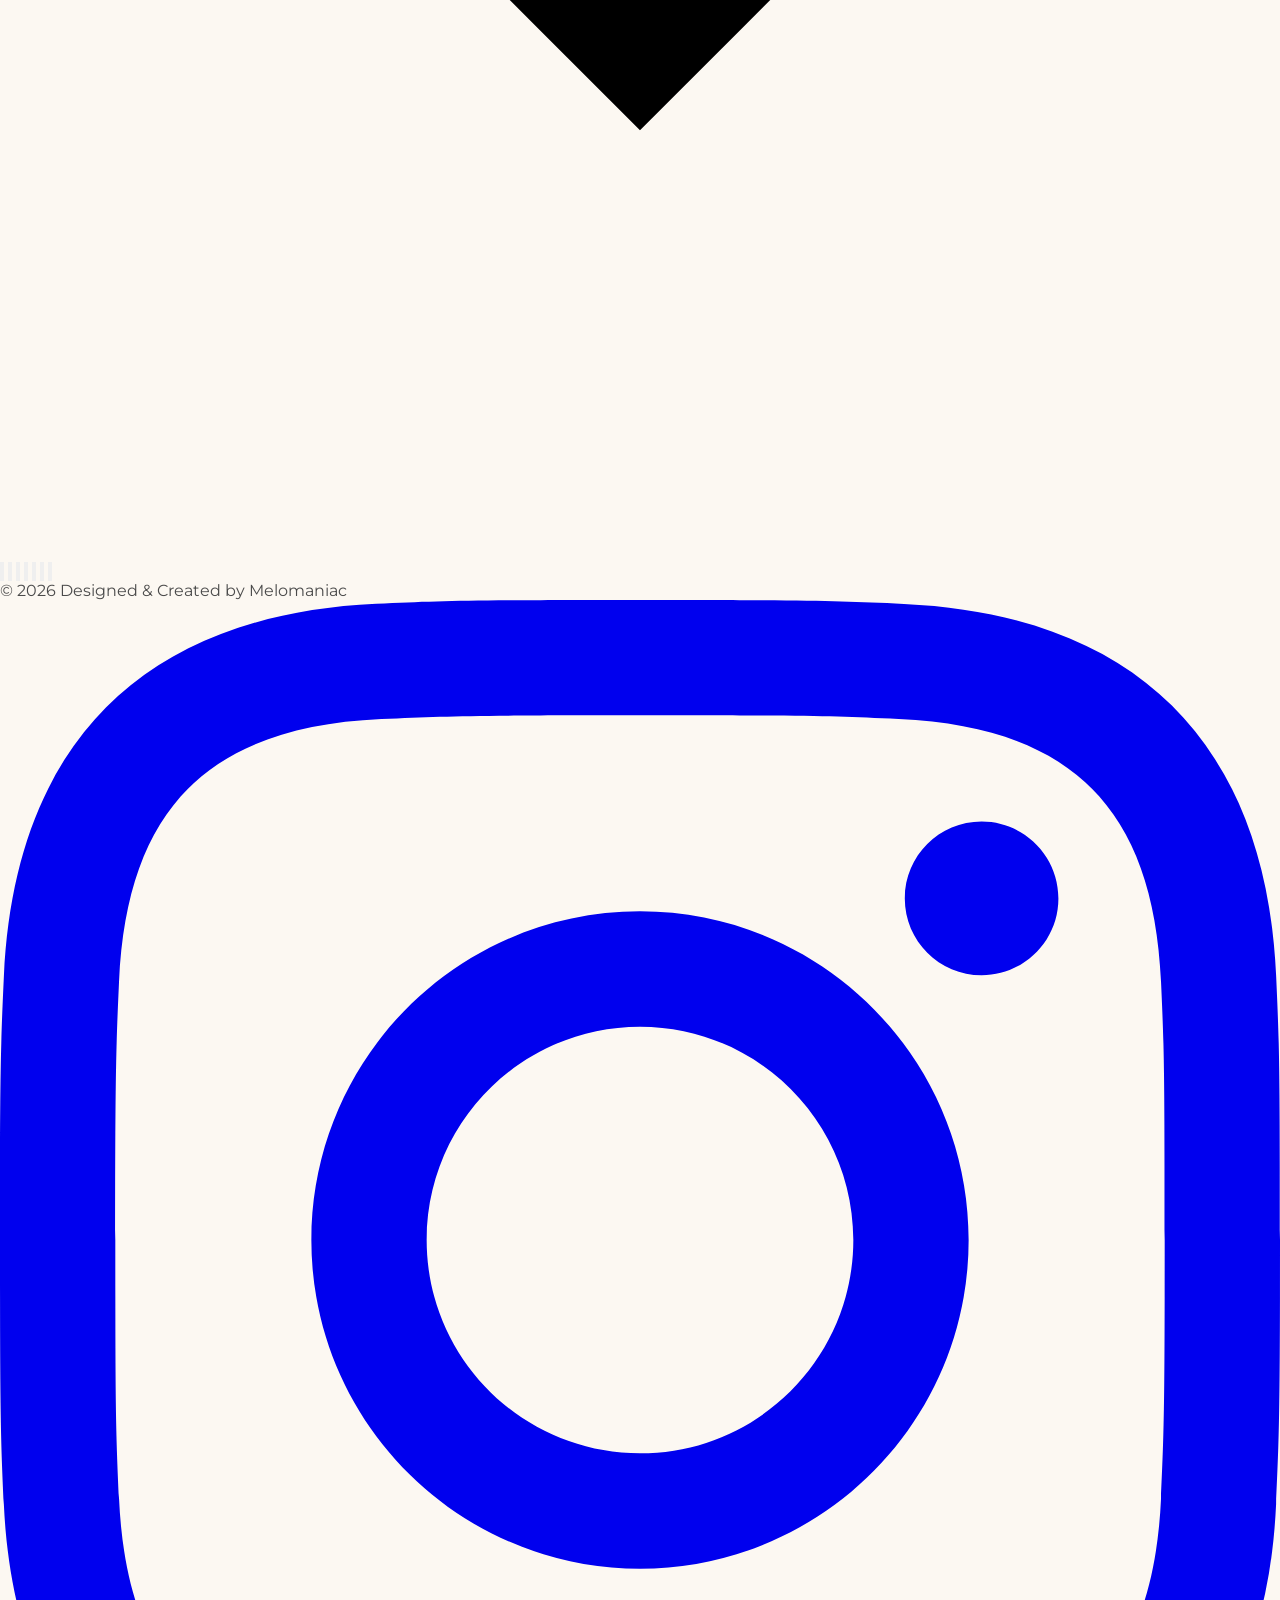
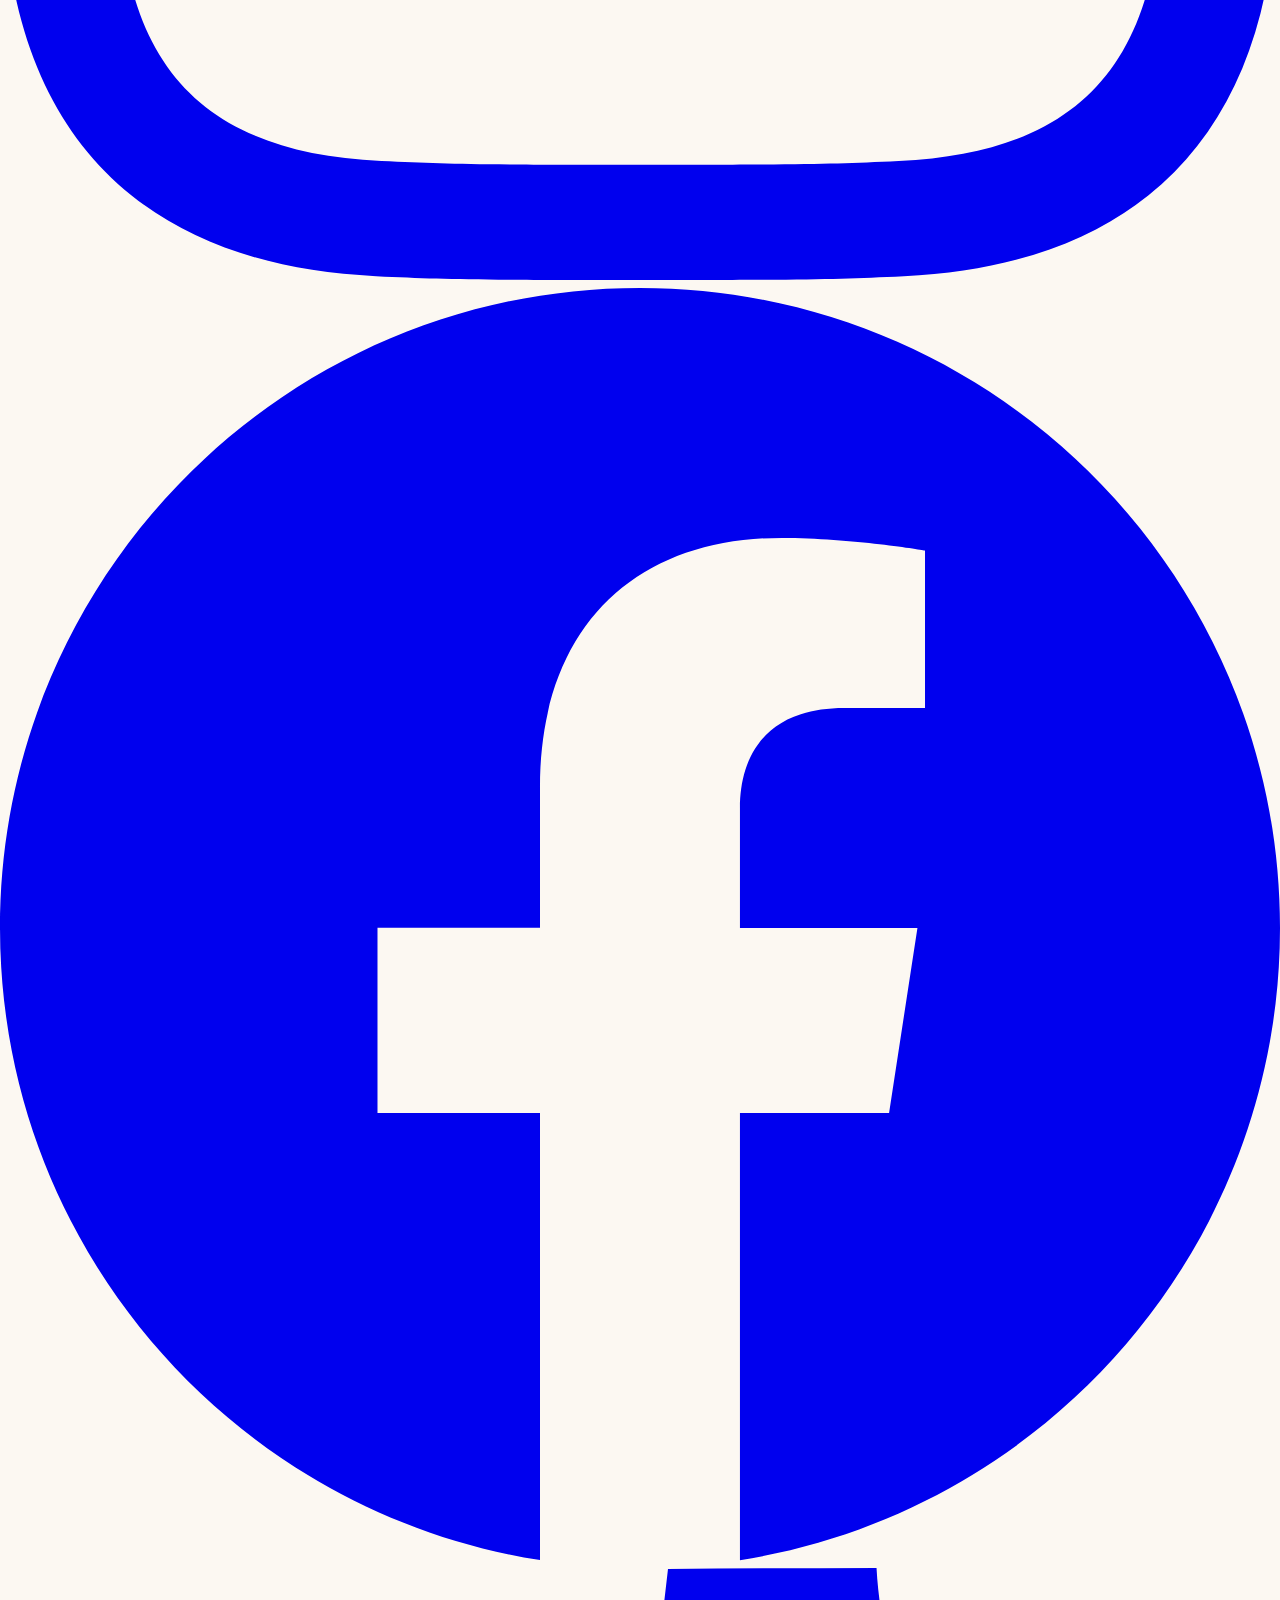
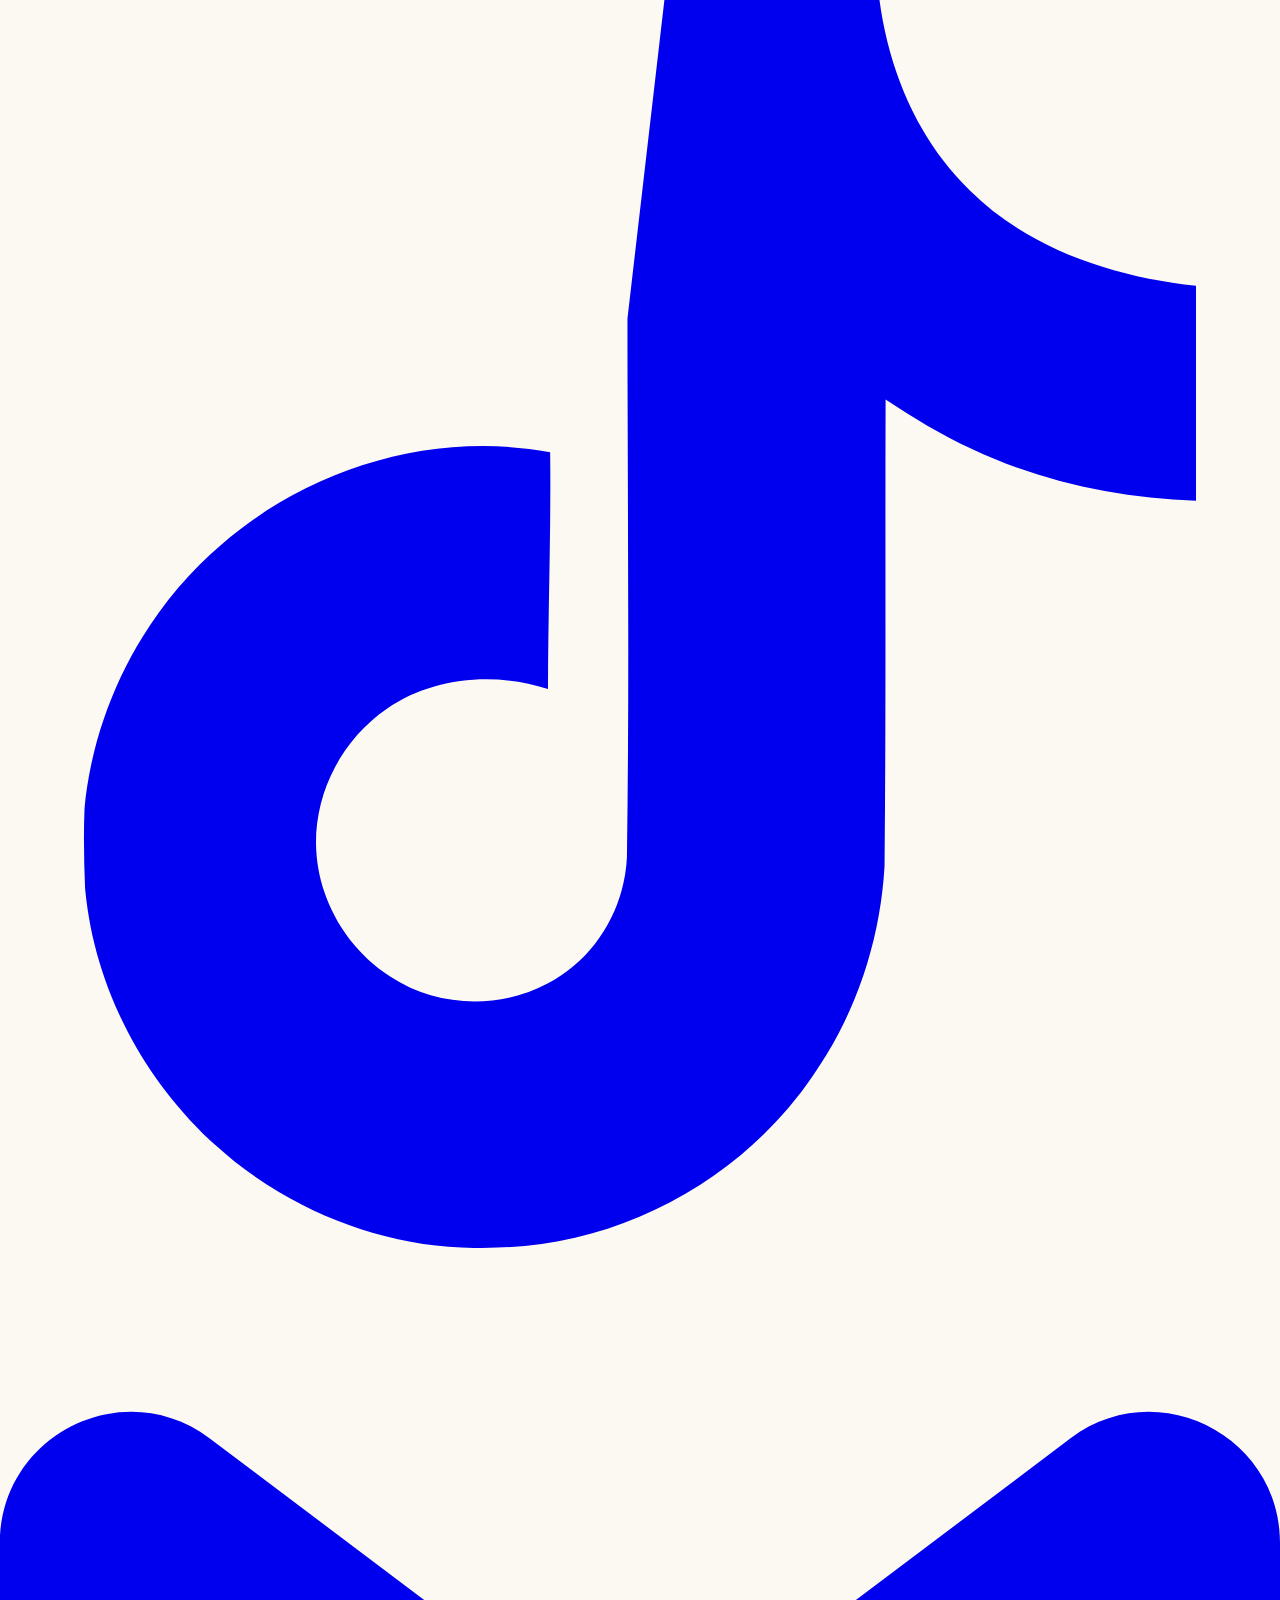
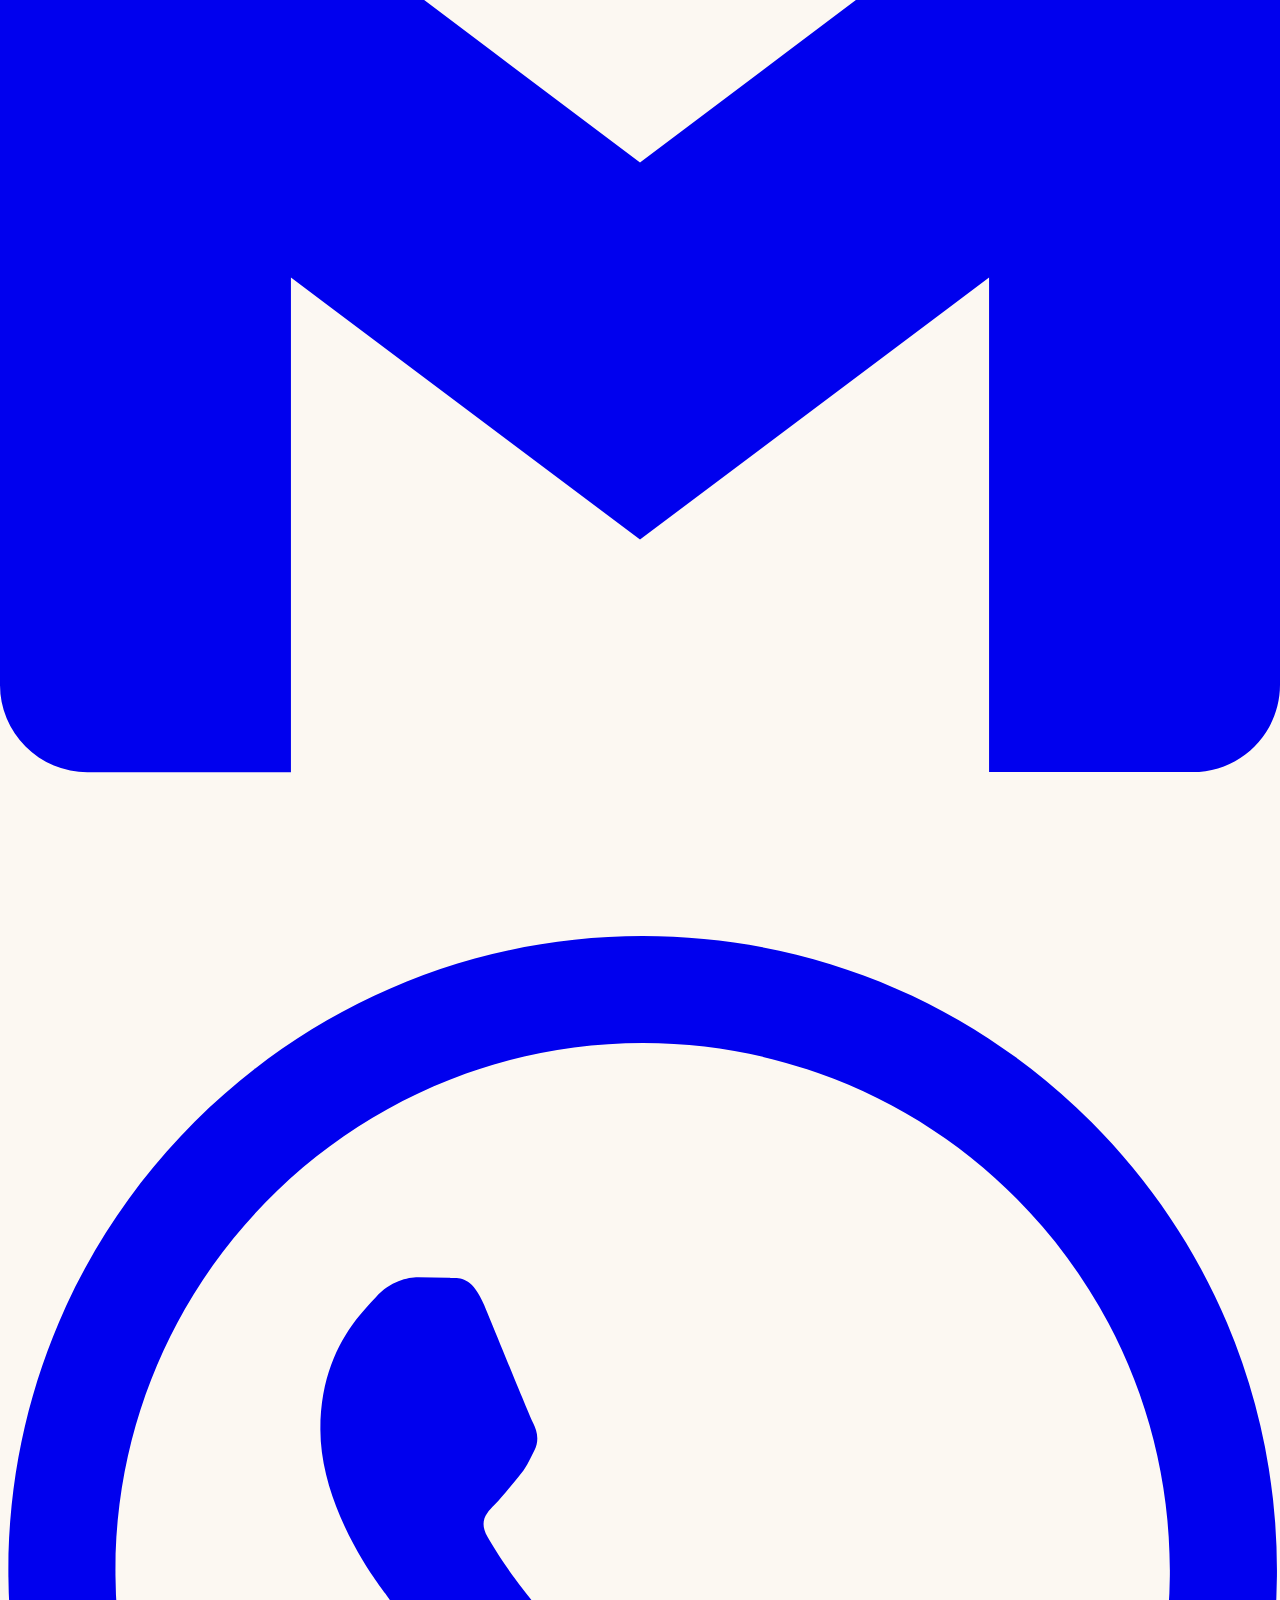
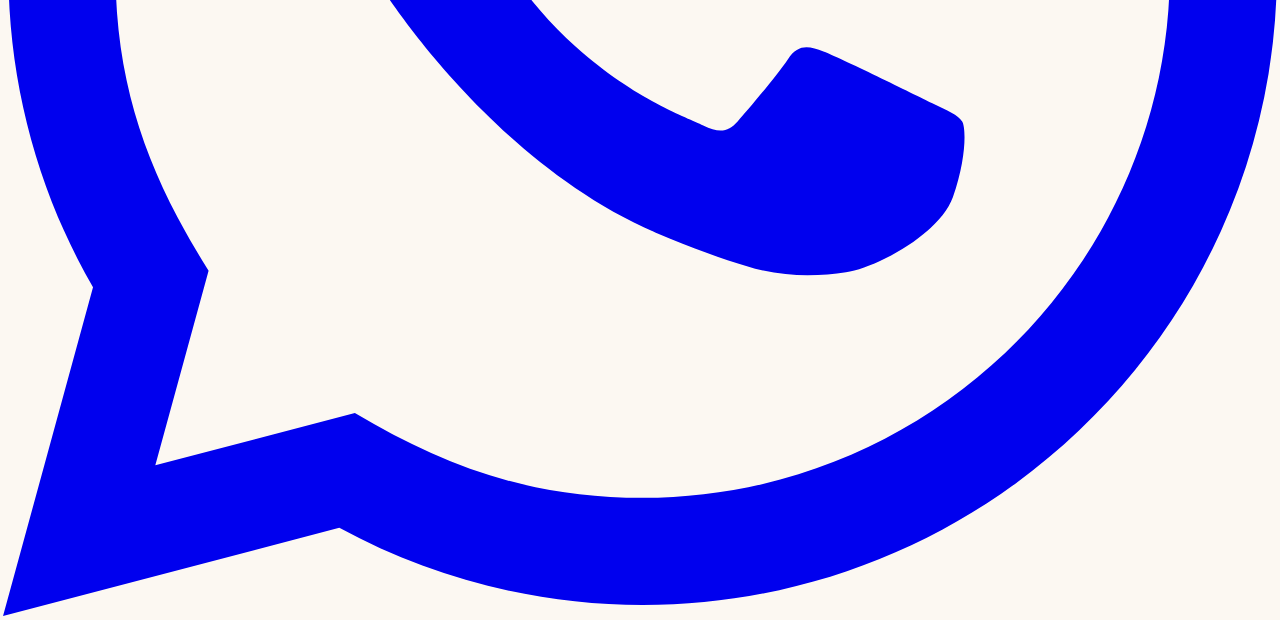
==== commit 8e064ba4: "Update print statement from 'Hello' to 'Goodbye'" ====
--- a/index.html
+++ b/index.html
@@ -2,602 +2,594 @@
 <html lang="id">
   <head>
     <meta charset="UTF-8" />
-    <meta name="viewport" content="width=device-width, initial-scale=1.0" />
+    <meta name="viewport" content="width=device-width, initial-1.0" />
     <title>Romeo & Juliet</title>
-    <link rel="stylesheet" href="style.css" />
-    <!-- Google Fonts untuk font tulisan yang elegan -->
+    <!-- Google Fonts -->
     <link rel="preconnect" href="https://fonts.googleapis.com" />
     <link rel="preconnect" href="https://fonts.gstatic.com" crossorigin />
     <link
-      href="https://fonts.googleapis.com/css2?family=Domine:wght@400..700&family=Edu+VIC+WA+NT+Hand+Pre:wght@400..700&family=Oswald:wght@200..700&family=Pacifico&family=Rubik:ital,wght@0,300..900;1,300..900&display=swap"
+      href="https://fonts.googleapis.com/css2?family=Cormorant+Garamond:ital,wght@0,600;1,400&family=Montserrat:wght@300;400;500&display=swap"
+      rel="stylesheet"
+    />
+    <link rel="preconnect" href="https://fonts.googleapis.com" />
+    <link rel="preconnect" href="https://fonts.gstatic.com" crossorigin />
+    <link
+      href="https://fonts.googleapis.com/css2?family=Dancing+Script:wght@400..700&family=Molle:ital@1&display=swap"
+      rel="stylesheet"
+    />
+    <link rel="stylesheet" href="style.css" />
+    <link rel="preconnect" href="https://fonts.googleapis.com" />
+    <link rel="preconnect" href="https://fonts.gstatic.com" crossorigin />
+    <link
+      href="https://fonts.googleapis.com/css2?family=Allura&display=swap"
+      rel="stylesheet"
+    />
+    <link rel="preconnect" href="https://fonts.googleapis.com" />
+    <link rel="preconnect" href="https://fonts.gstatic.com" crossorigin />
+    <link
+      href="https://fonts.googleapis.com/css2?family=Dancing+Script:wght@400..700&display=swap"
       rel="stylesheet"
     />
   </head>
+
+  <!-- COVER / HALAMAN BUKA UNDANGAN -->
   <body>
-    <!-- Bagian 1: Home / Cover -->
-    <section class="home-cover" id="home">
+    <section id="cover" class="cover-container">
       <div class="cover-content">
-        <p class="invitation-text">Invitation</p>
-        <p class="greeting">
-          Dengan hormat, kami mengundang Anda<br />untuk hadir dalam pernikahan
-          kami
-        </p>
-        <h1 class="couple-names">Romeo</h1>
-        <h1 class="simbol">&</h1>
-        <h1 class="couple-names1">Juliet</h1>
-        <h1 class="guest-name" id="nama-tamu">Nama Tamu</h1>
-
-        <!-- Tombol untuk membuka undangan -->
-        <button class="btn-open" onclick="openInvitation()">
-          <svg
-            width="18"
-            height="18"
-            viewBox="0 0 24 24"
-            fill="none"
-            stroke="currentColor"
-            stroke-width="2"
-          >
-            <path d="M22 2L11 13M22 2l-7 20-4-9-9-4 20-7z" />
-          </svg>
-          Open Invitation
+        <p class="sub-title">The Wedding Of</p>
+        <h1 class="nama-mempelai">Romeo & Juliet</h1>
+        <p class="tamu-label">Kepada Yth. Bapak/Ibu/Saudara/i</p>
+        <div class="tamu-nama" id="nama-tamu-cover">Nama Tamu Undanga</div>
+
+        <button id="btn-buka" class="btn-buka">
+          <span>✉</span> Buka Undangan
         </button>
       </div>
     </section>
 
-    <!-- BAGIAN BARU: Layar Transisi Foto Mempelai -->
-    <div class="photo-transition-screen" id="loading-photo">
-      <div class="photo-wrapper">
-        <img
-          src="images/foto1.jpg"
-          alt="Foto Mempelai"
-          class="mempelai-transition-img"
-        />
-      </div>
-    </div>
-
-    <!-- Bagian 2: Halaman Utama -->
-    <section class="Foto-decor" id="decoration">
-      <div class="decor">
-        <div class="decor-top-container">
+    <!-- KONTEN UTAMA UNDANGAN -->
+    <main id="konten-utama" class="konten-utama">
+      <!-- SECTION PEMBUKA FOTO & AYAT -->
+      <section class="section-hero-foto">
+        <!-- FRAME FOTO MEMPELAI -->
+        <div class="foto-wrapper">
+          <span class="angka-tanggal">31</span>
           <img
-            src="images/decor_kiriatas.png"
-            alt="Dekorasi Atas"
-            class="decor-top_left"
+            src="images/foto1.jpg"
+            alt="Romeo & Juliet"
+            class="foto-pembuka"
           />
-          <img
-            src="images/decor_kananatas.png"
-            alt="Dekorasi Atas"
-            class="decor-top_right"
-          />
-        </div>
-        <img
-          src="images/decor-atas.png"
-          alt="Dekorasi Atas"
-          class="decor-top"
-        />
-
-        <div class="flower-decor-container">
-          <img src="images/foto1.jpg" alt="Foto" class="flower-decor" />
-
-          <div class="tgl-overlay-box">
+        </div>
+
+        <div class="hero-text-card">
+          <h2 class="judul-mempelai">Romeo & Juliet</h2>
+          <blockquote class="tek-ayat">
+            "Dan di antara tanda-tanda kekuasaan-Nya ialah Dia menciptakan
+            untukmu pasangan hidup dari jenismu sendiri, supaya kamu merasa
+            tenteram."
+          </blockquote>
+          <span class="sumber-ayat">QS. Ar-Rum: 21</span>
+        </div>
+      </section>
+      <!-- SECTION INFORMASI MEMPELAI -->
+      <section class="section-mempelai" id="mempelai">
+        <div class="mempelai-header">
+          <p class="salam-pembuka">Assalamu’alaikum Wr. Wb.</p>
+          <p class="teks-pengantar">
+            Tanpa mengurangi rasa hormat, kami mengundang Bapak/Ibu/Saudara/i
+            untuk hadir pada acara pernikahan kami:
+          </p>
+        </div>
+
+        <!-- CONTAINER DUA MEMPELAI -->
+        <div class="mempelai-container">
+          <!-- MEMPELAI PRIA -->
+          <div class="mempelai-card">
+            <div class="foto-profile-wrapper">
+              <img
+                src="images/mempelai-laki-laki.jpg"
+                alt="Foto Romeo"
+                class="foto-profile"
+              />
+            </div>
+            <h3 class="nama-mempelai-lengkap">Romeo Montague, S.T.</h3>
+            <p class="orang-tua">
+              Putra Pertama dari<br />
+              Bapak Montague & Ibu Montague
+            </p>
+          </div>
+
+          <!-- SIMBOL DAN (&) -->
+          <div class="simbol-dan">&</div>
+
+          <!-- MEMPELAI WANITA -->
+          <div class="mempelai-card">
+            <div class="foto-profile-wrapper">
+              <img
+                src="images/mempelai-Perempuan.jpg"
+                alt="Foto Juliet"
+                class="foto-profile"
+              />
+            </div>
+            <h3 class="nama-mempelai-lengkap">Juliet Capulet, S.Ked.</h3>
+            <p class="orang-tua">
+              Putri Kedua dari<br />
+              Bapak Capulet & Ibu Capulet
+            </p>
+          </div>
+        </div>
+      </section>
+      <!-- SECTION ACARA & COUNTDOWN -->
+      <section class="section-acara" id="acara">
+        <!-- COUNTDOWN TIMER -->
+        <div class="countdown-card">
+          <h2 class="judul-section">Menuju Hari Bahagia</h2>
+          <div id="countdown" class="countdown-container">
+            <div class="countdown-box">
+              <span id="hari">00</span>
+              <p>Hari</p>
+            </div>
+            <div class="countdown-box">
+              <span id="jam">00</span>
+              <p>Jam</p>
+            </div>
+            <div class="countdown-box">
+              <span id="menit">00</span>
+              <p>Menit</p>
+            </div>
+            <div class="countdown-box">
+              <span id="detik">00</span>
+              <p>Detik</p>
+            </div>
+          </div>
+        </div>
+
+        <!-- DETAIL ACARA AKAD NIKAH -->
+        <div class="acara-card">
+          <h3 class="nama-acara">Akad Nikah</h3>
+          <div class="info-waktu">
+            <p class="tanggal">Minggu, 31 Oktober 2026</p>
+            <p class="jam">08.00 - 10.00 WITA</p>
+          </div>
+          <div class="info-lokasi">
+            <p class="nama-tempat">Gedung Pertemuan Utama</p>
+            <p class="alamat-tempat">
+              Jl. AP Pettarani No. 123, Makassar, Sulawesi Selatan
+            </p>
+          </div>
+          <a
+            href="https://maps.google.com"
+            target="_blank"
+            rel="noopener noreferrer"
+            class="btn-maps"
+          >
+            <svg
+              xmlns="http://www.w3.org/2000/svg"
+              width="16"
+              height="16"
+              fill="currentColor"
+              viewBox="0 0 16 16"
+            >
+              <path
+                d="M8 16s6-5.686 6-10A6 6 0 0 0 2 6c0 4.314 6 10 6 10zm0-7a3 3 0 1 1 0-6 3 3 0 0 1 0 6z"
+              />
+            </svg>
+            <span>Buka Google Maps</span>
+          </a>
+        </div>
+
+        <!-- DETAIL ACARA RESEPSI -->
+        <div class="acara-card">
+          <h3 class="nama-acara">Resepsi</h3>
+          <div class="info-waktu">
+            <p class="tanggal">Minggu, 31 Oktober 2026</p>
+            <p class="jam">11.00 - Selesai</p>
+          </div>
+          <div class="info-lokasi">
+            <p class="nama-tempat">Gedung Pertemuan Utama</p>
+            <p class="alamat-tempat">
+              Jl. AP Pettarani No. 123, Makassar, Sulawesi Selatan
+            </p>
+          </div>
+          <a
+            href="https://maps.google.com"
+            target="_blank"
+            rel="noopener noreferrer"
+            class="btn-maps"
+          >
+            <svg
+              xmlns="http://www.w3.org/2000/svg"
+              width="16"
+              height="16"
+              fill="currentColor"
+              viewBox="0 0 16 16"
+            >
+              <path
+                d="M8 16s6-5.686 6-10A6 6 0 0 0 2 6c0 4.314 6 10 6 10zm0-7a3 3 0 1 1 0-6 3 3 0 0 1 0 6z"
+              />
+            </svg>
+            <span>Buka Google Maps</span>
+          </a>
+        </div>
+      </section>
+      <!-- SECTION GALERI BINGKAI TUNGGAL -->
+      <section class="section-galeri" id="galeri">
+        <div class="galeri-card">
+          <h2 class="judul-section">Galeri Bahagia</h2>
+          <p class="sub-galeri">Momen Indah Perjalanan Kami</p>
+
+          <!-- BINGKAI FOTO UTAMA -->
+          <div class="bingkai-foto">
             <img
-              src="images/Font-tgl.png"
-              alt="Dekorasi Tanggal"
-              class="Font-tgl"
+              src="images/galeri1.jpg"
+              alt="Galeri 1"
+              id="foto-galeri"
+              class="foto-slide active"
             />
           </div>
         </div>
-
-        <img
-          src="images/decor-bawah.png"
-          alt="Dekorasi Bawah"
-          class="decor-bottom"
-        />
-        <div class="teks1">
-          <p class="opening-quote1">"Dan di antara tanda-tanda kekuasaan-Nya</p>
-          <p class="opening-quote2">ialah Dia menciptakan untukmu pasangan</p>
-          <p class="opening-quote3">hidup dari jenismu sendiri, supaya kamu</p>
-          <p class="opening-quote4">merasa tenteram."</p>
-          <p class="opening-quote5">QS. Ar-Rum: 21</p>
-        </div>
-      </div>
-      <audio id="background-music" loop>
-        <source src="music/musik-pernikahan.mp3" type="audio/mpeg" />
-        Browser kamu tidak mendukung pemutar audio.
-      </audio>
-    </section>
-
-    <section class="main-wedding-page" id="main-page">
-      <div class="main-container">
-        <div class="pembatas">
-          <img
-            src="images/Batas-decor.png"
-            alt="Dekorasi Love"
-            class="batas-center-decor"
-          />
-        </div>
-        <div class="opening-quote" id="opening-quote">
-          <p class="quote1">Dengan memohon rahmat dan ridho Allah</p>
-          <p class="quote2">SWT, kami bermaksud menyelenggarakan</p>
-          <p class="quote3">pernikahan:</p>
-        </div>
-
-        <!-- Tempat Profil Pengantin -->
-        <div class="mempelai-box">
-          <img
-            src="images/Decor-Love.png"
-            alt="Dekorasi Love"
-            class="love-center-decor"
-          />
-
-          <!-- KARTU PROFIL MEMPELAI PRIA -->
-          <div class="mempelai-card">
-            <img
-              src="images/Laki-Laki.jpg"
-              alt="Foto Pengantin 1"
-              class="mempelai-img"
-            />
-            <div class="mempelai-info">
-              <h3 class="mempelai-nama">Romeo</h3>
-              <p class="mempelai-ayah">Putra dari Bapak Monty &amp; Ibu Rina</p>
-            </div>
-          </div>
-
-          <!-- KARTU PROFIL MEMPELAI WANITA -->
-          <div class="mempelai-card">
-            <img
-              src="images/wanita.jpg"
-              alt="Foto Pengantin 2"
-              class="mempelai1-img"
-            />
-            <div class="mempelai-info">
-              <h3 class="mempelai-nama">Juliet</h3>
-              <p class="mempelai-ayah">Putri dari Bapak Ahmad &amp; Ibu Siti</p>
-            </div>
-          </div>
-        </div>
-
-        <div class="decoration">
-          <img
-            src="images/Batas-decor1.png"
-            alt="Dekorasi Love"
-            class="batasan"
-          />
-        </div>
-
-        <div class="text0">
-          <p class="text1">MENUJU HARI BAHAGIA</p>
-          <p class="text2">Hitung Mundur</p>
-          <div class="countdown-container">
-            <div class="countdown-card">
-              <span id="days">00</span>
-              <p>Hari</p>
-            </div>
-            <div class="countdown-card">
-              <span id="hours">00</span>
-              <p>Jam</p>
-            </div>
-            <div class="countdown-card">
-              <span id="minutes">00</span>
-              <p>Menit</p>
-            </div>
-            <div class="countdown-card">
-              <span id="seconds">00</span>
-              <p>Detik</p>
-            </div>
-          </div>
-        </div>
-      </div>
-    </section>
-
-    <section class="weddings" id="program">
-      <div>
-        <img
-          src="images/Batas-decor2.png"
-          alt="Dekorasi Love"
-          class="batasan"
-        />
-      </div>
-      <div class="Judul">
-        <p class="text3">Waktu & Tempat</p>
-        <h1 class="text4">Rangkaian Acara</h1>
-      </div>
-      <div class="decorationn">
-        <div class="Program-item">
-          <h1 class="icon">💍</h1>
-          <h1 class="text-judul">Akad Nikah</h1>
-          <p class="time">08:00 WIB</p>
-          <p class="hari">Sabtu, 31 Oktober 2026</p>
-        </div>
-        <div class="Program-item">
-          <h1 class="icon">💐</h1>
-          <h1 class="text-judul">Resepsi</h1>
-          <p class="time">11:00 WIB - Selesai</p>
-          <p class="hari">Sabtu, 31 Oktober 2026</p>
-        </div>
-        <div class="Program-item">
-          <h1 class="icon">🧭</h1>
-          <h1 class="text-judul">Lokasi</h1>
-          <p class="time">JL. URIP SUMOHARJO</p>
-          <p class="hari">Makassar</p>
-          <button
-            class="program-location"
-            id="location-toggle"
-            onclick="bukaPeta()"
-          >
-            ⚲ Buka Google Maps
-          </button>
-        </div>
-      </div>
-    </section>
-
-    <section class="story" id="story1">
-      <div class="foto-item">
-        <img
-          src="images/Batas-decor2.png"
-          alt="Dekorasi Love"
-          class="batasan"
-        />
-      </div>
-      <div class="Judul">
-        <p class="text5">PERJALANAN KAMI</p>
-        <h1 class="text6">Love Story</h1>
-      </div>
-      <div>
-        <img src="images/foto2.jpg" alt="foto-story" class="story-foto" />
-      </div>
-
-      <div class="kisah">
-        <img src="images/Tahun1.png" alt="text-tahun" class="image-text" />
-        <div class="text-kisah">
-          <p>Berkenalan saat di taman nasional.</p>
-        </div>
-        <img src="images/Garis.jpg" alt="garis-pembatas" class="garisan" />
-      </div>
-
-      <div class="kisah">
-        <img src="images/Tahun2.png" alt="text-tahun" class="image-text1" />
-        <div class="text-kisah1">
-          <p>Kami mengikat niat bersama kedua keluarga</p>
-        </div>
-        <img src="images/Garis.jpg" alt="garis-pembatas" class="garisan" />
-      </div>
-
-      <div class="kisah">
-        <img src="images/Tahun3.png" alt="text-tahun" class="image-text2" />
-        <div class="text-kisah2">
-          <p>Menuju hari bahagia kami.</p>
-        </div>
-        <img src="images/Garis.jpg" alt="garis-pembatas" class="garisan" />
-      </div>
-    </section>
-
-    <section class="moment" id="our-moment">
-      <div>
-        <img
-          src="images/Batas-decor2.png"
-          alt="Dekorasi Love"
-          class="batasann"
-        />
-      </div>
-      <div class="Judul">
-        <p class="text5">GALERI</p>
-        <h1 class="text6">Our Moment</h1>
-      </div>
-      <div class="gallery-carousel-container">
-        <div class="gallery-viewport">
-          <div class="gallery-slider">
-            <div class="slide-item active">
-              <img src="images/foto-pose1.jpg" alt="Foto 1" />
-            </div>
-            <div class="slide-item">
-              <img src="images/foto-pose2.jpg" alt="Foto 2" />
-            </div>
-            <div class="slide-item">
-              <img src="images/foto-pose3.jpg" alt="Foto 3" />
-            </div>
-            <div class="slide-item">
-              <img src="images/foto-pose4.jpg" alt="Foto 4" />
-            </div>
-            <div class="slide-item">
-              <img src="images/foto-pose5.jpg" alt="Foto 5" />
-            </div>
-          </div>
-          <div class="gallery-controls-bottom">
-            <button class="carousel-btn back-btn" onclick="geserFoto(-1)">
-              ↩
-            </button>
-            <button class="carousel-btn next-btn" onclick="geserFoto(1)">
-              ↪
-            </button>
-          </div>
-        </div>
-        <div class="Judul">
-          <p class="text7">MOMEN BAHAGIA</p>
-          <h1 class="text8">Menangkap Detik, Mengabadikan Kita.</h1>
-        </div>
-      </div>
-    </section>
-
-    <section class="ucapandoa" id="rsvp">
-      <div>
-        <img
-          src="images/Batas-decor2.png"
-          alt="Dekorasi Love"
-          class="batasann"
-        />
-      </div>
-      <div class="Judul">
-        <p class="text5">RSVP</p>
-        <h1 class="text6">Ucapan & Doa</h1>
-      </div>
-      <div class="rsvp-bg-box">
-        <div class="guestbook-container">
-          <form id="guestbook-form" onsubmit="kirimUcapan(event)">
-            <div class="input-group">
-              <select id="guest-status-input" required>
-                <option value="" disabled selected>Konfirmasi Kehadiran</option>
-                <option value="Hadir">Saya akan datang (Hadir)</option>
-                <option value="Tidak Hadir">Maaf, Tidak dapat hadir</option>
-              </select>
-            </div>
-            <div class="input-group">
+      </section>
+      <!-- SECTION RSVP & BUKU TAMU -->
+      <section class="section-rsvp" id="rsvp">
+        <div class="rsvp-card">
+          <h2 class="judul-section">Konfirmasi Kehadiran</h2>
+          <p class="sub-rsvp">
+            Berikan doa & ucapan terbaik untuk kedua mempelai
+          </p>
+
+          <!-- FORMULIR INPUT UCAPAN -->
+          <form id="form-rsvp" class="form-rsvp">
+            <div class="form-group">
+              <label for="nama-tamu">Nama Lengkap</label>
               <input
                 type="text"
-                id="guest-name-input"
-                placeholder="Nama Anda"
+                id="nama-tamu"
+                placeholder="Masukkan nama Anda"
                 required
               />
             </div>
-            <div class="input-group">
+
+            <div class="form-group">
+              <label for="status-kehadiran">Konfirmasi Kehadiran</label>
+              <select id="status-kehadiran" required>
+                <option value="" disabled selected>
+                  -- Pilih Kehadiran --
+                </option>
+                <option value="Hadir">Hadir</option>
+                <option value="Tidak Hadir">Tidak Hadir</option>
+                <option value="Ragu-ragu">Masih Ragu-ragu</option>
+              </select>
+            </div>
+
+            <div class="form-group">
+              <label for="pesan-ucapan">Pesan / Doa Ucapan</label>
               <textarea
-                id="guest-message-input"
-                rows="4"
-                placeholder="Tulis ucapan &amp; doa restu Anda di sini..."
+                id="pesan-ucapan"
+                rows="3"
+                placeholder="Tuliskan ucapan & doa..."
                 required
               ></textarea>
             </div>
-            <div class="input-group">
-              <button type="submit" class="btn-send-wish">Kirim Ucapan</button>
-            </div>
+
+            <button type="submit" class="btn-kirim">Kirim Ucapan</button>
           </form>
 
-          <div class="wishes-display-box" id="wishes-box"></div>
-        </div>
-        <div
-          class="wishes-display-container"
-          id="wishes-display-container"
-        ></div>
+          <!-- DAFTAR PESAN DARI TAMU -->
+          <div class="daftar-pesan-container">
+  <h3 class="judul-daftar-pesan">
+    Ucapan & Doa (<span id="total-pesan">0</span>)
+  </h3>
+  
+  <div id="list-pesan" class="list-pesan">
+  </div>
+</div>
+            </div>
+          </div>
+        </div>
+      </section>
+      <!-- SECTION AMPLOP DIGITAL -->
+      <section class="section-amplop" id="amplop">
+        <div class="amplop-card">
+          <h2 class="judul-section">Amplop Digital</h2>
+          <p class="sub-amplop">
+            Doa restu Anda merupakan hadiah terindah bagi kami. Namun jika ingin
+            memberi hadiah, Anda dapat menggunakan amplop digital di bawah ini:
+          </p>
+
+          <!-- KARTU REKENING 1 (BCA) -->
+          <div class="rekening-card">
+            <div class="bank-header">
+              <span class="nama-bank">BANK BCA</span>
+            </div>
+            <div class="rekening-body">
+              <p class="nomor-rekening" id="rek-bca">1234567890</p>
+              <p class="atas-nama">a.n. Romeo Montague</p>
+              <button
+                class="btn-salin"
+                onclick="salinRekening('rek-bca', this)"
+              >
+                <span>Salin Rekening</span>
+              </button>
+            </div>
+          </div>
+
+          <!-- KARTU REKENING 2 (E-WALLET / MANDIRI / DLL) -->
+          <div class="rekening-card">
+            <div class="bank-header">
+              <span class="nama-bank">DANA / E-WALLET</span>
+            </div>
+            <div class="rekening-body">
+              <p class="nomor-rekening" id="rek-dana">081234567890</p>
+              <p class="atas-nama">a.n. Juliet Capulet</p>
+              <button
+                class="btn-salin"
+                onclick="salinRekening('rek-dana', this)"
+              >
+                <span>Salin Nomor</span>
+              </button>
+            </div>
+          </div>
+        </div>
+      </section>
+
+      <!-- SECTION PENUTUP UNDANGAN -->
+      <section class="section-penutup">
+        <div class="penutup-card">
+          <p class="teks-penutup">
+            Merupakan suatu kehormatan dan kebahagiaan bagi kami apabila
+            Bapak/Ibu/Saudara/i berkenan hadir dan memberikan doa restu kepada
+            kami.
+          </p>
+          <p class="salam-penutup">Wassalamu’alaikum Wr. Wb.</p>
+
+          <div class="mempelai-penutup">
+            <p class="salam-hormat">Kami yang berbahagia,</p>
+            <h2 class="nama-penutup">Romeo & Juliet</h2>
+          </div>
+        </div>
+      </section>
+      <!-- AUDIO ELEMENT -->
+      <audio id="bg-music" loop>
+        <source src="music/musik-pernikahan.mp3" type="audio/mpeg" />
+        Browser Anda tidak mendukung elemen audio.
+      </audio>
+
+      <!-- TOMBOL MUSIK POJOK KANAN ATAS -->
+      <button
+        id="btn-musik"
+        class="btn-musik-floating"
+        aria-label="Toggle Music"
+      >
+        <svg
+          xmlns="http://www.w3.org/2000/svg"
+          width="24"
+          height="24"
+          viewBox="0 0 24 24"
+          fill="none"
+          stroke="currentColor"
+          stroke-width="2"
+          stroke-linecap="round"
+          stroke-linejoin="round"
+          class="icon icon-tabler icons-tabler-outline icon-tabler-vinyl"
+        >
+          <path stroke="none" d="M0 0h24v24H0z" fill="none" />
+          <path d="M16 3.937a9 9 0 1 0 5 8.063" />
+          <path d="M11 12a1 1 0 1 0 2 0a1 1 0 1 0 -2 0" />
+          <path d="M19 4a1 1 0 1 0 2 0a1 1 0 1 0 -2 0" />
+          <path d="M20 4l-3.5 10l-2.5 2" />
+        </svg>
+      </button>
+
+      <!-- NAVIGASI MELAYANG BAGIAN BAWAH -->
+      <div id="bottom-nav-container" class="bottom-nav-container">
+        <!-- TAB HITAM PENGAPIT HIDE/SHOW DI BAWAH -->
+        <div class="tab-black-toggle" onclick="toggleNavMenu()">
+          <svg
+            id="icon-arrow"
+            xmlns="http://www.w3.org/2000/svg"
+            viewBox="0 0 24 24"
+          >
+            <path d="M7.41 8.59L12 13.17l4.59-4.58L18 10l-6 6-6-6 1.41-1.41z" />
+          </svg>
+        </div>
+        <!-- PANEL UTAMA PINK NEON (AREA TOMBOL IKON BULAT) -->
+        <div class="nav-content-pink">
+          <!-- Home -->
+          <button
+            onclick="scrollToSection('cover')"
+            class="btn-icon"
+            title="Home"
+          >
+            <svg xmlns="http://www.w3.org/2000/svg" viewBox="0 0 24 24">
+              <path d="M10 20v-6h4v6h5v-8h3L12 3 2 12h3v8z" />
+            </svg>
+          </button>
+
+          <!-- Mempelai -->
+          <button
+            onclick="scrollToSection('mempelai')"
+            class="btn-icon"
+            title="Mempelai"
+          >
+            <svg xmlns="http://www.w3.org/2000/svg" viewBox="0 0 24 24">
+              <path
+                d="M12 21.35l-1.45-1.32C5.4 15.36 2 12.28 2 8.5 2 5.42 4.42 3 7.5 3c1.74 0 3.41.81 4.5 2.09C13.09 3.81 14.76 3 16.5 3 19.58 3 22 5.42 22 8.5c0 3.78-3.4 6.86-8.55 11.54L12 21.35z"
+              />
+            </svg>
+          </button>
+
+          <!-- Acara -->
+          <button
+            onclick="scrollToSection('acara')"
+            class="btn-icon"
+            title="Acara"
+          >
+            <svg xmlns="http://www.w3.org/2000/svg" viewBox="0 0 24 24">
+              <path
+                d="M19 4h-1V2h-2v2H8V2H6v2H5c-1.11 0-1.99.9-1.99 2L3 20c0 1.1.89 2 2 2h14c1.1 0 2-.9 2-2V6c0-1.1-.9-2-2-2zm0 16H5V10h14v10zm0-12H5V6h14v2z"
+              />
+            </svg>
+          </button>
+
+          <!-- Galeri -->
+          <button
+            onclick="scrollToSection('galeri')"
+            class="btn-icon"
+            title="Galeri"
+          >
+            <svg xmlns="http://www.w3.org/2000/svg" viewBox="0 0 24 24">
+              <path
+                d="M21 19V5c0-1.1-.9-2-2-2H5c-1.1 0-2 .9-2 2v14c0 1.1.9 2 2 2h14c1.1 0 2-.9 2-2zM8.5 13.5l2.5 3.01L14.5 12l4.5 6H5l3.5-4.5z"
+              />
+            </svg>
+          </button>
+
+          <!-- Ucapan -->
+          <button
+            onclick="scrollToSection('rsvp')"
+            class="btn-icon"
+            title="Ucapan"
+          >
+            <svg xmlns="http://www.w3.org/2000/svg" viewBox="0 0 24 24">
+              <path
+                d="M20 2H4c-1.1 0-1.99.9-1.99 2L2 22l4-4h14c1.1 0 2-.9 2-2V4c0-1.1-.9-2-2-2zM6 9h12v2H6V9zm8 5H6v-2h8v2zm4-6H6V6h12v2z"
+              />
+            </svg>
+          </button>
+
+          <!-- Hadiah -->
+          <button
+            onclick="scrollToSection('amplop')"
+            class="btn-icon"
+            title="Hadiah"
+          >
+            <svg xmlns="http://www.w3.org/2000/svg" viewBox="0 0 24 24">
+              <path
+                d="M20 4H4c-1.11 0-1.99.89-1.99 2L2 18c0 1.11.89 2 2 2h16c1.11 0 2-.89 2-2V6c0-1.11-.89-2-2-2zm0 14H4V8l8 5 8-5v10zm-8-7L4 6h16l-8 5z"
+              />
+            </svg>
+          </button>
+
+          <!-- Auto Scroll / Pause -->
+          <button
+            id="btn-toggle-autoscroll"
+            onclick="toggleAutoScroll()"
+            class="btn-icon"
+            title="Play/Pause"
+          >
+            <svg xmlns="http://www.w3.org/2000/svg" viewBox="0 0 24 24">
+              <path d="M6 19h4V5H6v14zm8-14v14h4V5h-4z" />
+            </svg>
+          </button>
+        </div>
       </div>
-    </section>
-
-    <section class="giftpage" id="gift">
-      <div>
-        <img
-          src="images/Batas-decor2.png"
-          alt="Dekorasi Love"
-          class="batasann"
-        />
+    </main>
+
+    <!-- Menghubungkan File JavaScript -->
+    <script src="script.js?v=999"></script>
+    <!-- FOOTER CREATOR & SOCIAL MEDIA -->
+    <footer class="footer-creator">
+      <div class="creator-container">
+        <p class="copyright-text">
+          &copy; 2026 Designed & Created by <span>Melomaniac</span>
+        </p>
+
+        <!-- TOMBOL MEDIA SOSIAL PEMBUAT -->
+        <div class="social-media-wrapper">
+          <!-- Instagram -->
+          <a
+            href="https://www.instagram.com/aidil_majid_hamid/"
+            target="_blank"
+            rel="noopener noreferrer"
+            class="social-btn instagram"
+            title="Instagram"
+          >
+            <svg
+              xmlns="http://www.w3.org/2000/svg"
+              viewBox="0 0 24 24"
+              fill="currentColor"
+            >
+              <path
+                d="M12 2.163c3.204 0 3.584.012 4.85.07 3.252.148 4.771 1.691 4.919 4.919.058 1.265.069 1.645.069 4.849 0 3.205-.012 3.584-.069 4.849-.149 3.225-1.664 4.771-4.919 4.919-1.266.058-1.644.07-4.85.07-3.204 0-3.584-.012-4.849-.07-3.26-.149-4.771-1.699-4.919-4.92-.058-1.265-.07-1.644-.07-4.849 0-3.204.013-3.583.07-4.849.149-3.227 1.664-4.771 4.919-4.919 1.266-.057 1.645-.069 4.849-.069zm0-2.163c-3.259 0-3.667.014-4.947.072-4.358.2-6.78 2.618-6.98 6.98-.059 1.281-.073 1.689-.073 4.948 0 3.259.014 3.668.072 4.948.2 4.358 2.618 6.78 6.98 6.98 1.281.058 1.689.072 4.948.072 3.259 0 3.668-.014 4.948-.072 4.354-.2 6.782-2.618 6.979-6.98.059-1.28.073-1.689.073-4.948 0-3.259-.014-3.667-.072-4.947-.196-4.354-2.617-6.78-6.979-6.98-1.281-.059-1.69-.073-4.949-.073zm0 5.838c-3.403 0-6.162 2.759-6.162 6.162s2.759 6.163 6.162 6.163 6.162-2.759 6.162-6.163c0-3.403-2.759-6.162-6.162-6.162zm0 10.162c-2.209 0-4-1.79-4-4 0-2.209 1.791-4 4-4s4 1.791 4 4c0 2.21-1.791 4-4 4zm6.406-11.845c-.796 0-1.441.645-1.441 1.44s.645 1.44 1.441 1.44c.795 0 1.439-.645 1.439-1.44s-.644-1.44-1.439-1.44z"
+              />
+            </svg>
+          </a>
+
+          <!-- Facebook -->
+          <a
+            href="https://web.facebook.com/Aidil384"
+            target="_blank"
+            rel="noopener noreferrer"
+            class="social-btn facebook"
+            title="Facebook"
+          >
+            <svg
+              xmlns="http://www.w3.org/2000/svg"
+              viewBox="0 0 24 24"
+              fill="currentColor"
+            >
+              <path
+                d="M24 12.073c0-6.627-5.373-12-12-12s-12 5.373-12 12c0 5.99 4.388 10.954 10.125 11.854v-8.385H7.078v-3.47h3.047V9.43c0-3.007 1.792-4.669 4.533-4.669 1.312 0 2.686.235 2.686.235v2.953H15.83c-1.491 0-1.956.925-1.956 1.874v2.25h3.328l-.532 3.47h-2.796v8.385C19.612 23.027 24 18.062 24 12.073z"
+              />
+            </svg>
+          </a>
+
+          <!-- TikTok -->
+          <a
+            href="https://www.tiktok.com/@aidilfitrimajid"
+            target="_blank"
+            rel="noopener noreferrer"
+            class="social-btn tiktok"
+            title="TikTok"
+          >
+            <svg
+              xmlns="http://www.w3.org/2000/svg"
+              viewBox="0 0 24 24"
+              fill="currentColor"
+            >
+              <path
+                d="M12.525.02c1.31-.02 2.61-.01 3.91-.02.08 1.53.63 3.09 1.75 4.17 1.12 1.11 2.7 1.62 4.24 1.79v4.03c-1.44-.05-2.89-.35-4.2-.97-.57-.26-1.1-.59-1.62-.93-.01 2.92.01 5.84-.02 8.75-.08 1.4-.54 2.79-1.35 3.94-1.31 1.92-3.58 3.17-5.91 3.21-1.43.08-2.86-.31-4.08-1.03-2.02-1.19-3.44-3.37-3.65-5.71-.02-.5-.03-1-.01-1.49.18-1.9 1.12-3.72 2.58-4.96 1.66-1.44 3.98-2.13 6.15-1.72.02 1.48-.04 2.96-.04 4.44-.99-.32-2.15-.23-3.02.37-.82.56-1.33 1.52-1.33 2.52.01 1.01.55 1.96 1.39 2.5.88.58 2.05.62 2.97.12.87-.46 1.42-1.37 1.47-2.35.05-3.37.01-6.74.01-10.11z"
+              />
+            </svg>
+          </a>
+
+          <!-- Gmail -->
+          <a
+            href="mailto:aidilmajid8@gmail.com"
+            class="social-btn gmail"
+            title="Gmail"
+          >
+            <svg
+              xmlns="http://www.w3.org/2000/svg"
+              viewBox="0 0 24 24"
+              fill="currentColor"
+            >
+              <path
+                d="M24 5.457v13.909c0 .904-.732 1.636-1.636 1.636h-3.819V11.73L12 16.64l-6.545-4.91v9.273H1.636A1.636 1.636 0 0 1 0 19.366V5.457c0-2.023 2.309-3.178 3.927-1.964L12 9.573l8.073-6.08C21.691 2.279 24 3.434 24 5.457z"
+              />
+            </svg>
+          </a>
+
+          <!-- WhatsApp -->
+          <a
+            href="https://wa.me/6281234567890"
+            target="_blank"
+            rel="noopener noreferrer"
+            class="social-btn whatsapp"
+            title="WhatsApp"
+          >
+            <svg
+              xmlns="http://www.w3.org/2000/svg"
+              viewBox="0 0 24 24"
+              fill="currentColor"
+            >
+              <path
+                d="M.057 24l1.687-6.163c-1.041-1.804-1.588-3.849-1.587-5.946.003-6.556 5.338-11.891 11.893-11.891 3.181.001 6.167 1.24 8.413 3.488 2.245 2.248 3.481 5.236 3.48 8.414-.003 6.557-5.338 11.892-11.893 11.892-1.99-.001-3.951-.5-5.688-1.448l-6.305 1.654zm6.597-3.807c1.676.995 3.276 1.591 5.392 1.592 5.448 0 9.886-4.434 9.889-9.885.002-5.462-4.415-9.89-9.881-9.892-5.452 0-9.887 4.434-9.889 9.884-.001 2.225.651 3.891 1.746 5.634l-.999 3.648 3.742-.981zm11.387-5.464c-.074-.124-.272-.198-.57-.347-.297-.149-1.758-.868-2.031-.967-.272-.099-.47-.149-.669.149-.198.297-.768.967-.941 1.165-.173.198-.347.223-.644.074-.297-.149-1.255-.462-2.39-1.475-.883-.788-1.48-1.761-1.653-2.059-.173-.297-.018-.458.13-.606.134-.133.297-.347.446-.521.151-.172.2-.296.3-.495.099-.198.05-.372-.025-.521-.075-.148-.669-1.611-.916-2.206-.242-.579-.487-.501-.669-.51l-.57-.01c-.198 0-.52.074-.792.372s-1.04 1.016-1.04 2.479 1.065 2.876 1.213 3.074c.149.198 2.095 3.2 5.076 4.487.709.306 1.263.489 1.694.626.712.226 1.36.194 1.872.118.571-.085 1.758-.719 2.006-1.413.248-.695.248-1.29.173-1.414z"
+              />
+            </svg>
+          </a>
+        </div>
       </div>
-      <div class="Judul">
-        <p class="text5">TANPA MENGURANGI RASA HORMAT</p>
-        <h1 class="text6">Amplop Digital</h1>
-        <p class="text9">
-          Tanpa mengurangi rasa hormat, bagi anda yang ingin memberikan<br />tanda
-          kasih kepada kami, dapat melalui:
-        </p>
-      </div>
-      <div class="gift-container">
-        <div class="gift-single-box">
-          <!-- Baris 1: BANK BCA -->
-          <div class="gift-row-item">
-            <div class="gift-text-side">
-              <h3 class="bank-title">BANK BCA</h3>
-              <p class="account-num" id="rek-bca">1234567890</p>
-              <p class="account-owner">a.n. Romeo / Juliet</p>
-            </div>
-            <button
-              class="btn-copy-inline"
-              onclick="salinNomor('rek-bca', this)"
-            >
-              📋 Salin
-            </button>
-          </div>
-
-          <!-- Baris 2: BANK BRI -->
-          <div class="gift-row-item">
-            <div class="gift-text-side">
-              <h3 class="bank-title">BANK BRI</h3>
-              <p class="account-num" id="rek-bri">9876543210123</p>
-              <p class="account-owner">a.n. Romeo / Juliet</p>
-            </div>
-            <button
-              class="btn-copy-inline"
-              onclick="salinNomor('rek-bri', this)"
-            >
-              📋 Salin
-            </button>
-          </div>
-
-          <!-- Baris 3: GOPAY -->
-          <div class="gift-row-item">
-            <div class="gift-text-side">
-              <h3 class="bank-title">GOPAY</h3>
-              <p class="account-num" id="E-gopay">081234567890</p>
-              <p class="account-owner">a.n. Romeo / Juliet</p>
-            </div>
-            <button
-              class="btn-copy-inline"
-              onclick="salinNomor('E-gopay', this)"
-            >
-              📋 Salin
-            </button>
-          </div>
-
-          <!-- Baris 4: DANA -->
-          <div class="gift-row-item">
-            <div class="gift-text-side">
-              <h3 class="bank-title">DANA</h3>
-              <p class="account-num" id="E-dana">081234567890</p>
-              <p class="account-owner">a.n. Romeo / Juliet</p>
-            </div>
-            <button
-              class="btn-copy-inline"
-              onclick="salinNomor('E-dana', this)"
-            >
-              📋 Salin
-            </button>
-          </div>
-        </div>
-
-        <div class="gift-address-card">
-          <div class="gift-bank-info">
-            <h3 class="bank-name">KIRIM KADO (ALAMAT)</h3>
-            <p class="account-number" id="alamat-kado">
-              JL. URIP SUMOHARJO NO. 12, MAKASSAR
-            </p>
-            <p class="account-name">Penerima: Romeo (08123456789)</p>
-          </div>
-          <button
-            class="btn-copy-gift"
-            onclick="salinNomor('alamat-kado', this)"
-          >
-            📍 Salin Alamat
-          </button>
-        </div>
-
-        <div class="decor-bottom-container">
-          <img
-            src="images/decor_kiriatas.png"
-            alt="Dekorasi Bawah"
-            class="decor-top_bottom1"
-          />
-          <img
-            src="images/decor_kananatas.png"
-            alt="Dekorasi Bawah"
-            class="decor-top_bottom"
-          />
-        </div>
-      </div>
-      <button id="music-control" onclick="toggleMusic()">🎵</button>
-    </section>
-
-    <section class="penutup" id="tutup-page">
-      <div class="closing-photo-container">
-        <img
-          src="images/foto-pose6.jpg"
-          alt="Foto Penutup"
-          class="closing-img"
-        />
-        <div class="text10">
-          <p class="text0">
-            SAMPAI JUMPA DI HARI BAHAGIA KAMI<br />TERIMA KASIH
-          </p>
-          <h1 class="mempelaii">Romeo & Juliet</h1>
-        </div>
-
-        <footer class="footer-copyright">
-          <div class="creator-credits">
-            <span class="creator-text">Created by Alunbowed</span>
-            <div class="social-icons-group">
-              <button
-                class="social-btn-item"
-                onclick="salinNomorHp('082191532695', this)"
-                title="Salin Nomor HP"
-              >
-                <img src="images/icon-wa.png" alt="WhatsApp" />
-              </button>
-              <a
-                href="https://www.instagram.com/aidil_majid_hamid/"
-                target="_blank"
-                class="social-btn-item"
-                title="Instagram"
-              >
-                <img src="images/icon-instagram.png" alt="Instagram" />
-              </a>
-              <a
-                href="https://t.me/AidilMJ"
-                target="_blank"
-                class="social-btn-item"
-                title="Telegram"
-              >
-                <img src="images/icon-telegram.png" alt="Telegram" />
-              </a>
-              <a
-                href="https://www.tiktok.com/@aidilfitrimajid?is"
-                target="_blank"
-                class="social-btn-item"
-                title="TikTok"
-              >
-                <img src="images/icon-tiktok.png" alt="TikTok" />
-              </a>
-            </div>
-          </div>
-          <p>&copy; 2026 Melomaniac. All Rights Reserved.</p>
-        </footer>
-      </div>
-    </section>
-
-    <nav class="floating-navbar" id="main-navbar">
-      <button
-        class="nav-toggle-btn"
-        id="navbar-toggle"
-        onclick="toggleNavbarView()"
-      >
-        <span>⟩</span>
-      </button>
-      <button class="nav-item" onclick="scrollToSection('home')">
-        <span>🏠︎</span>
-        <p>Home</p>
-      </button>
-      <button class="nav-item" onclick="scrollToSection('main-page')">
-        <span></span>
-        <p>MEMPELAI</p>
-      </button>
-      <button class="nav-item" onclick="scrollToSection('program')">
-        <span></span>
-        <p>ACARA</p>
-      </button>
-      <button class="nav-item" onclick="scrollToSection('story1')">
-        <span></span>
-        <p>KISAH</p>
-      </button>
-      <button class="nav-item" onclick="scrollToSection('our-moment')">
-        <span></span>
-        <p>GALERI</p>
-      </button>
-      <button class="nav-item" onclick="scrollToSection('rsvp')">
-        <span></span>
-        <p>UCAPAN</p>
-      </button>
-      <button class="nav-item" onclick="scrollToSection('gift')">
-        <span></span>
-        <p>HADIAH</p>
-      </button>
-      <button
-        class="nav-item"
-        id="btn-scroll-toggle"
-        onclick="toggleAutoScroll()"
-      >
-        <span id="scroll-icon">⏸</span>
-        <p id="scroll-text">STOP</p>
-      </button>
-    </nav>
-
-    <!-- Skrip untuk Mengambil Parameter Nama Tamu dari URL -->
-    <script>
-      const urlParams = new URLSearchParams(window.location.search);
-      const namaTamu = urlParams.get("to");
-      const elemenTamu = document.getElementById("nama-tamu");
-
-      if (namaTamu && elemenTamu) {
-        elemenTamu.innerText = decodeURIComponent(namaTamu);
-      } else if (elemenTamu) {
-        elemenTamu.innerText = "Tamu Undangan";
-      }
-    </script>
-
-    <!-- Tempat file JavaScript Utama (script.js) -->
-    <script src="script.js"></script>
+    </footer>
   </body>
 </html>
